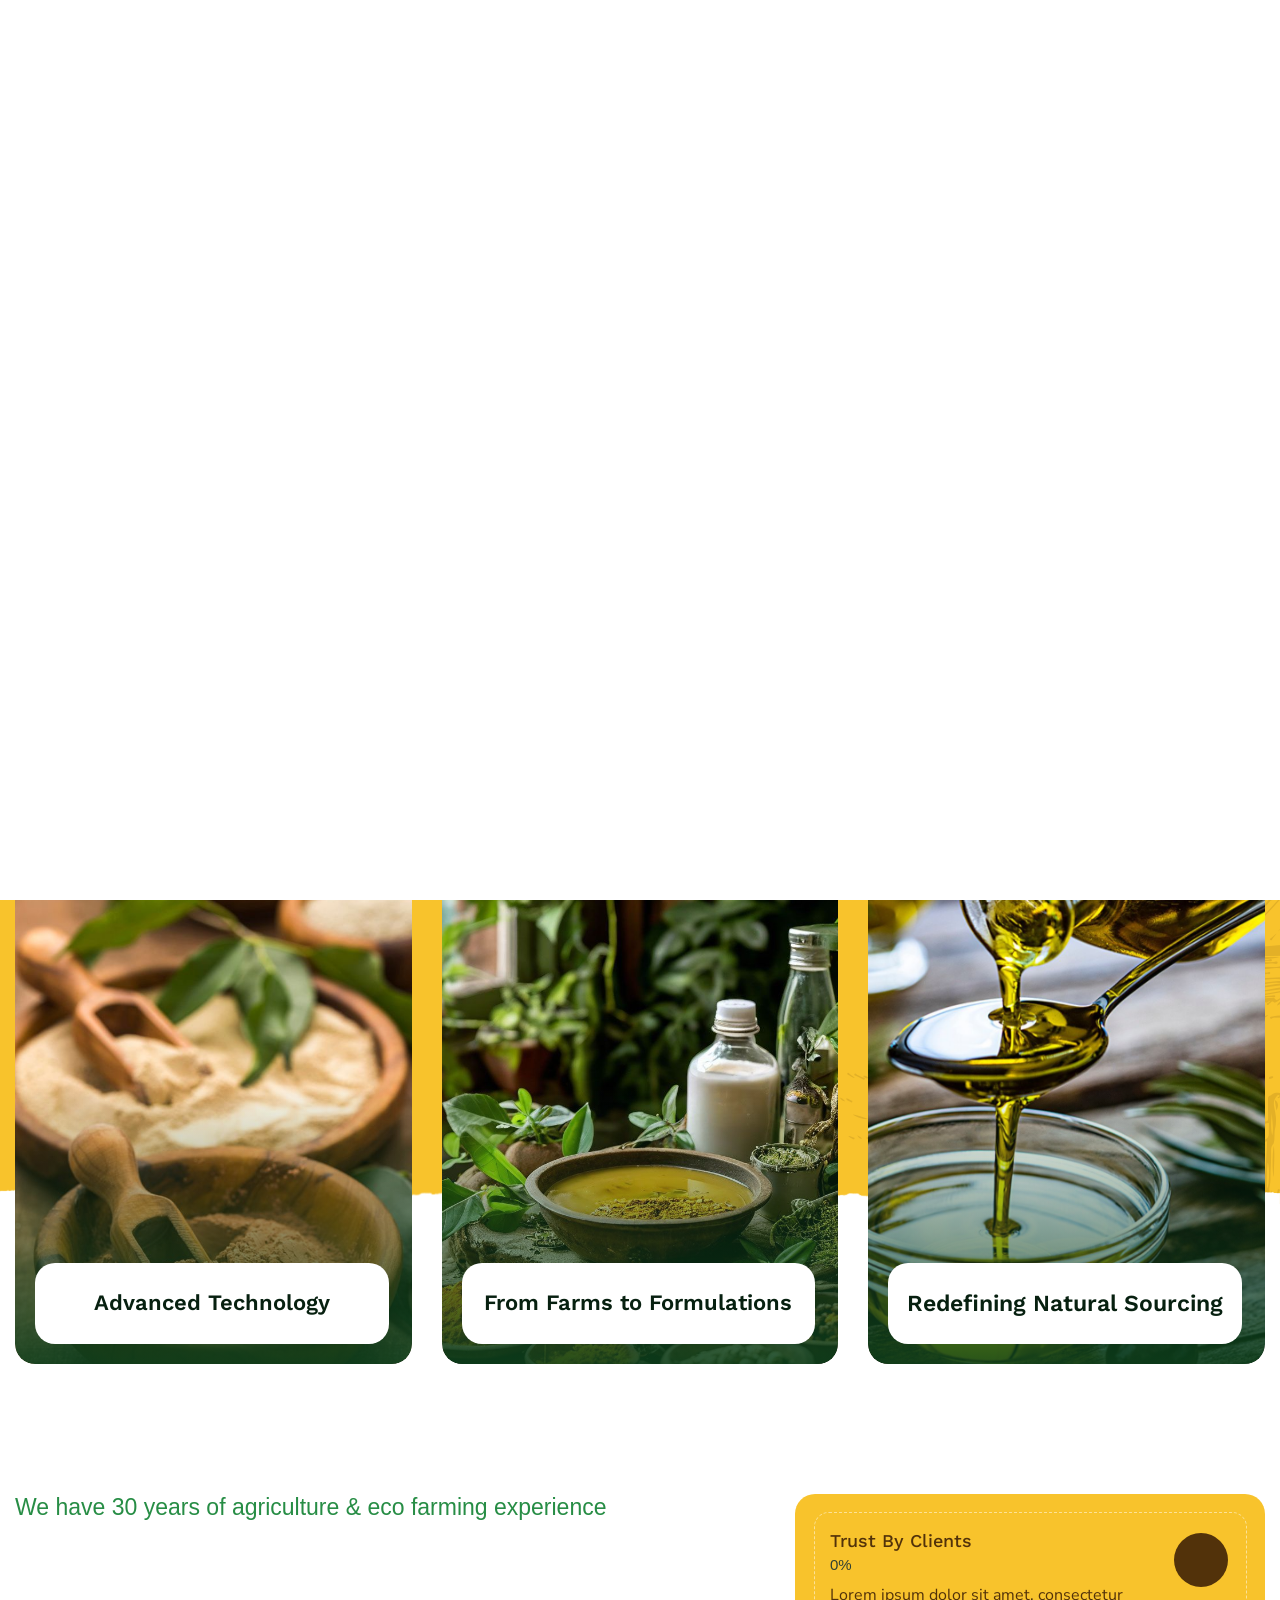
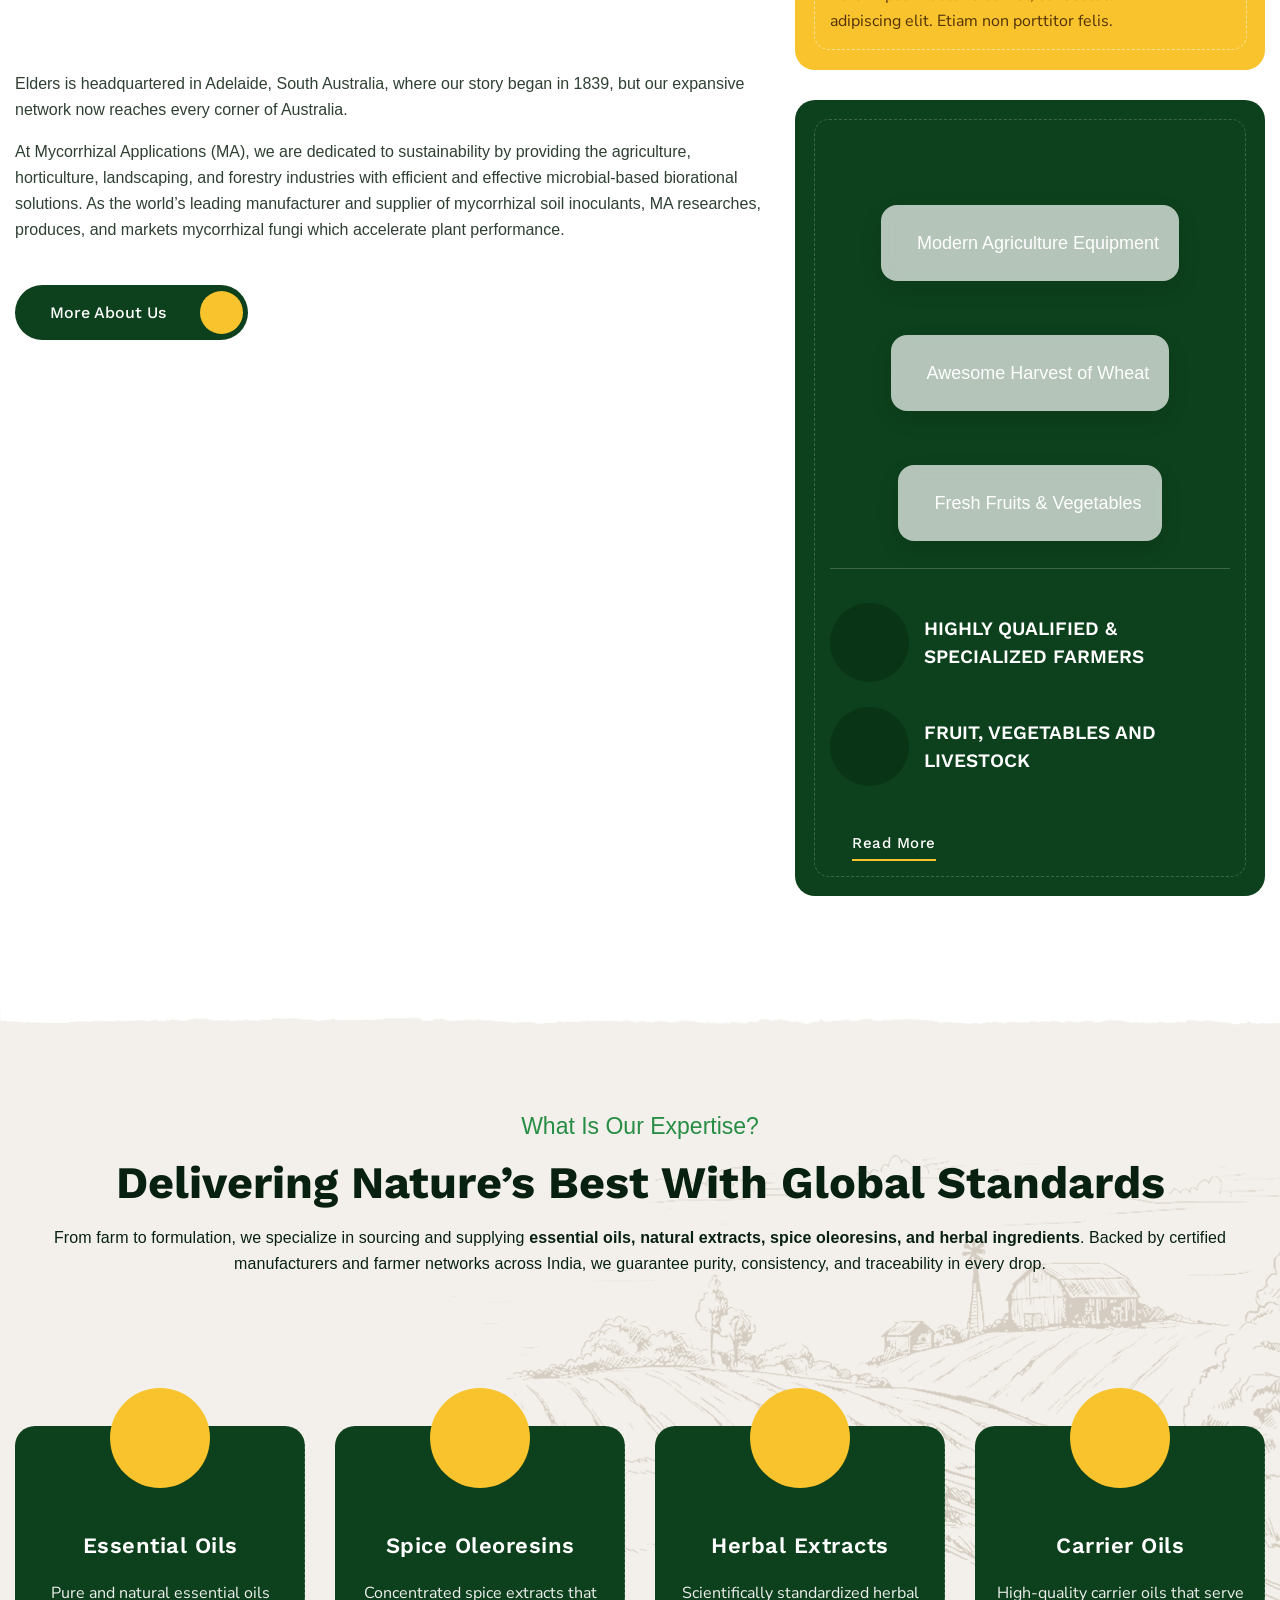
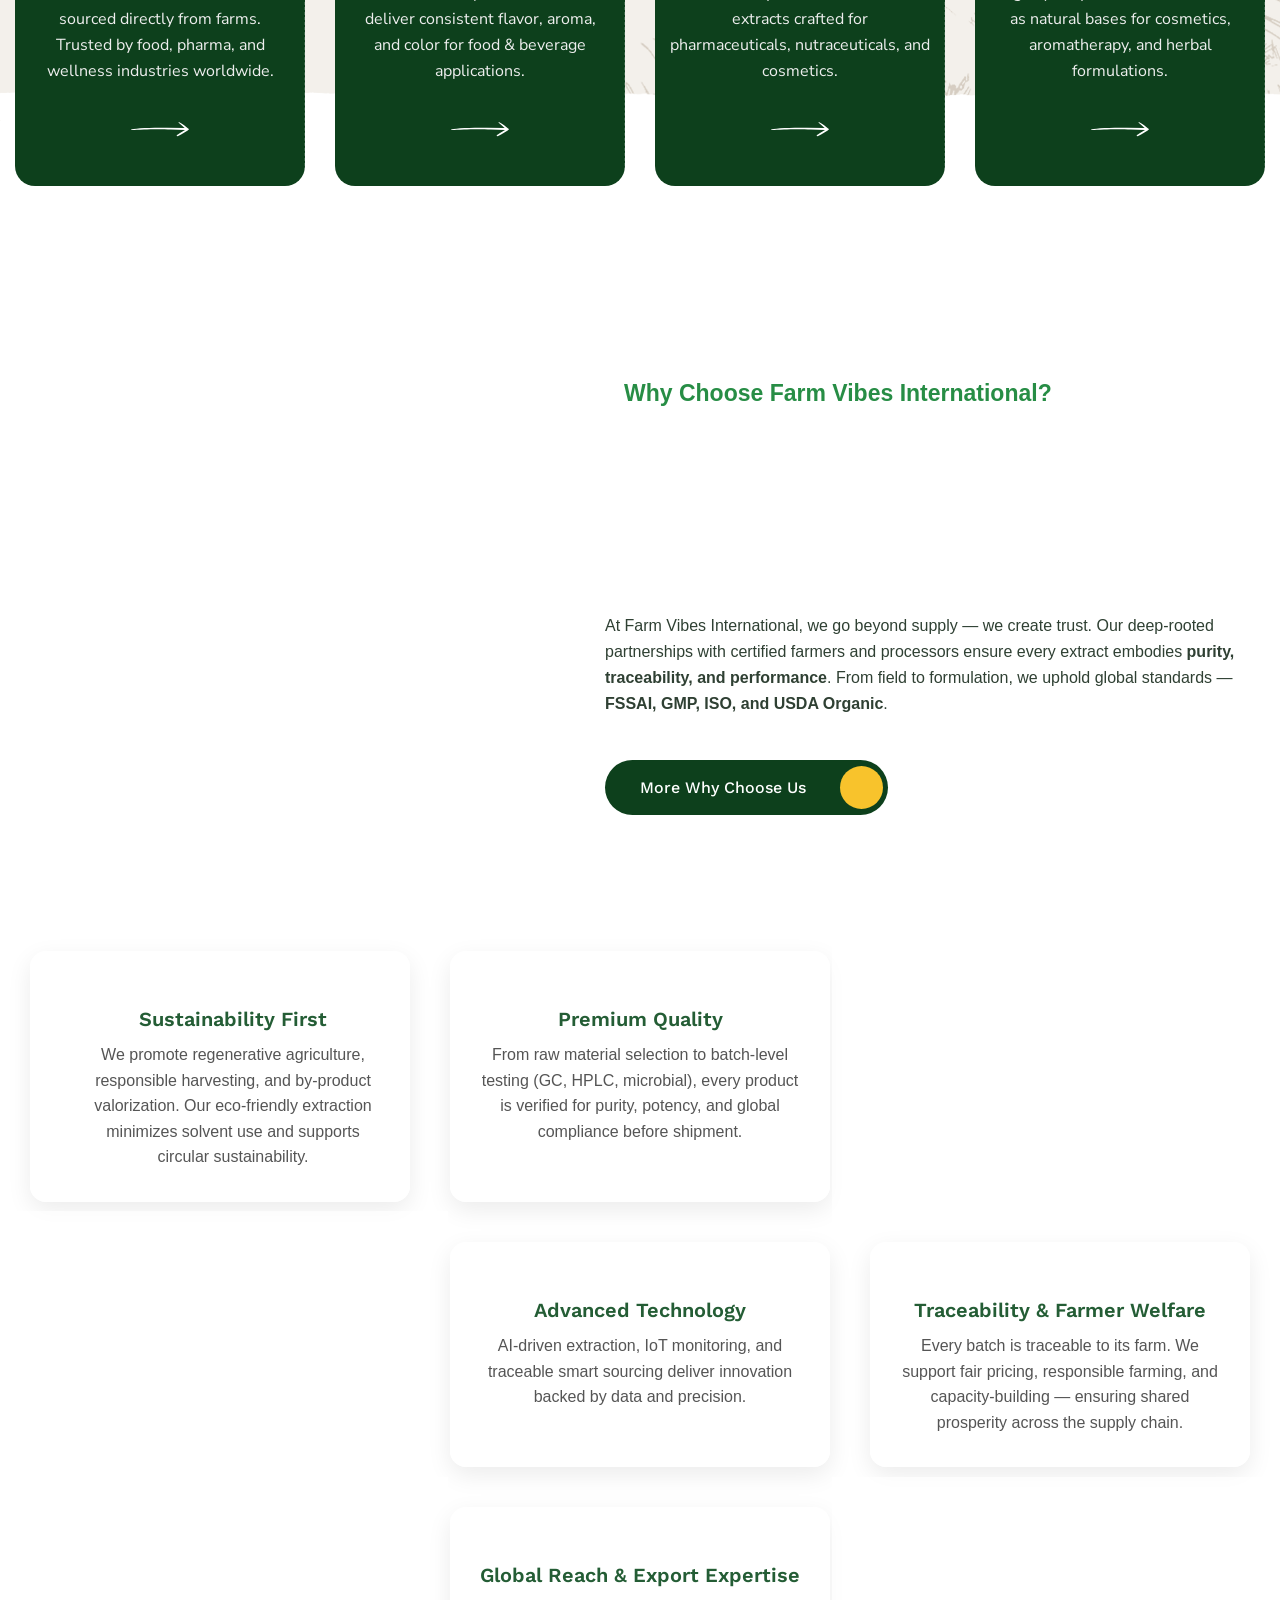
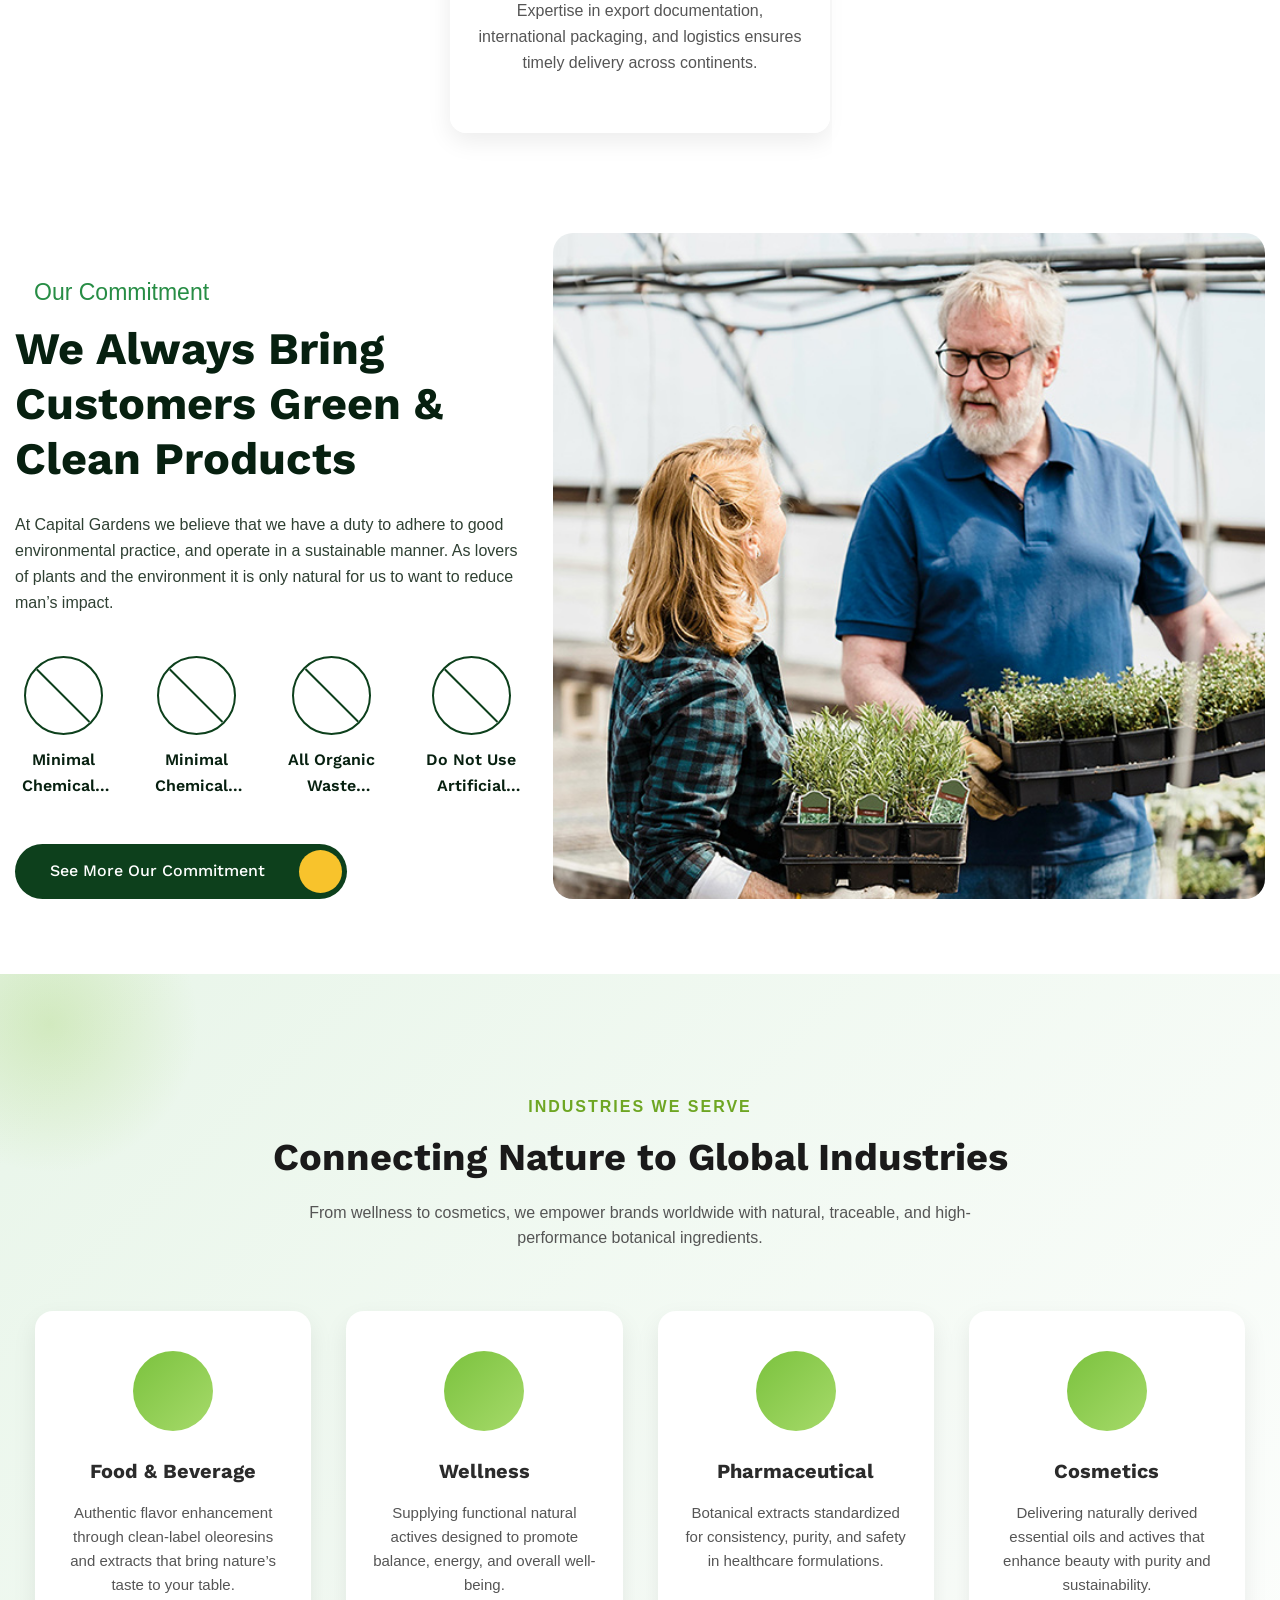
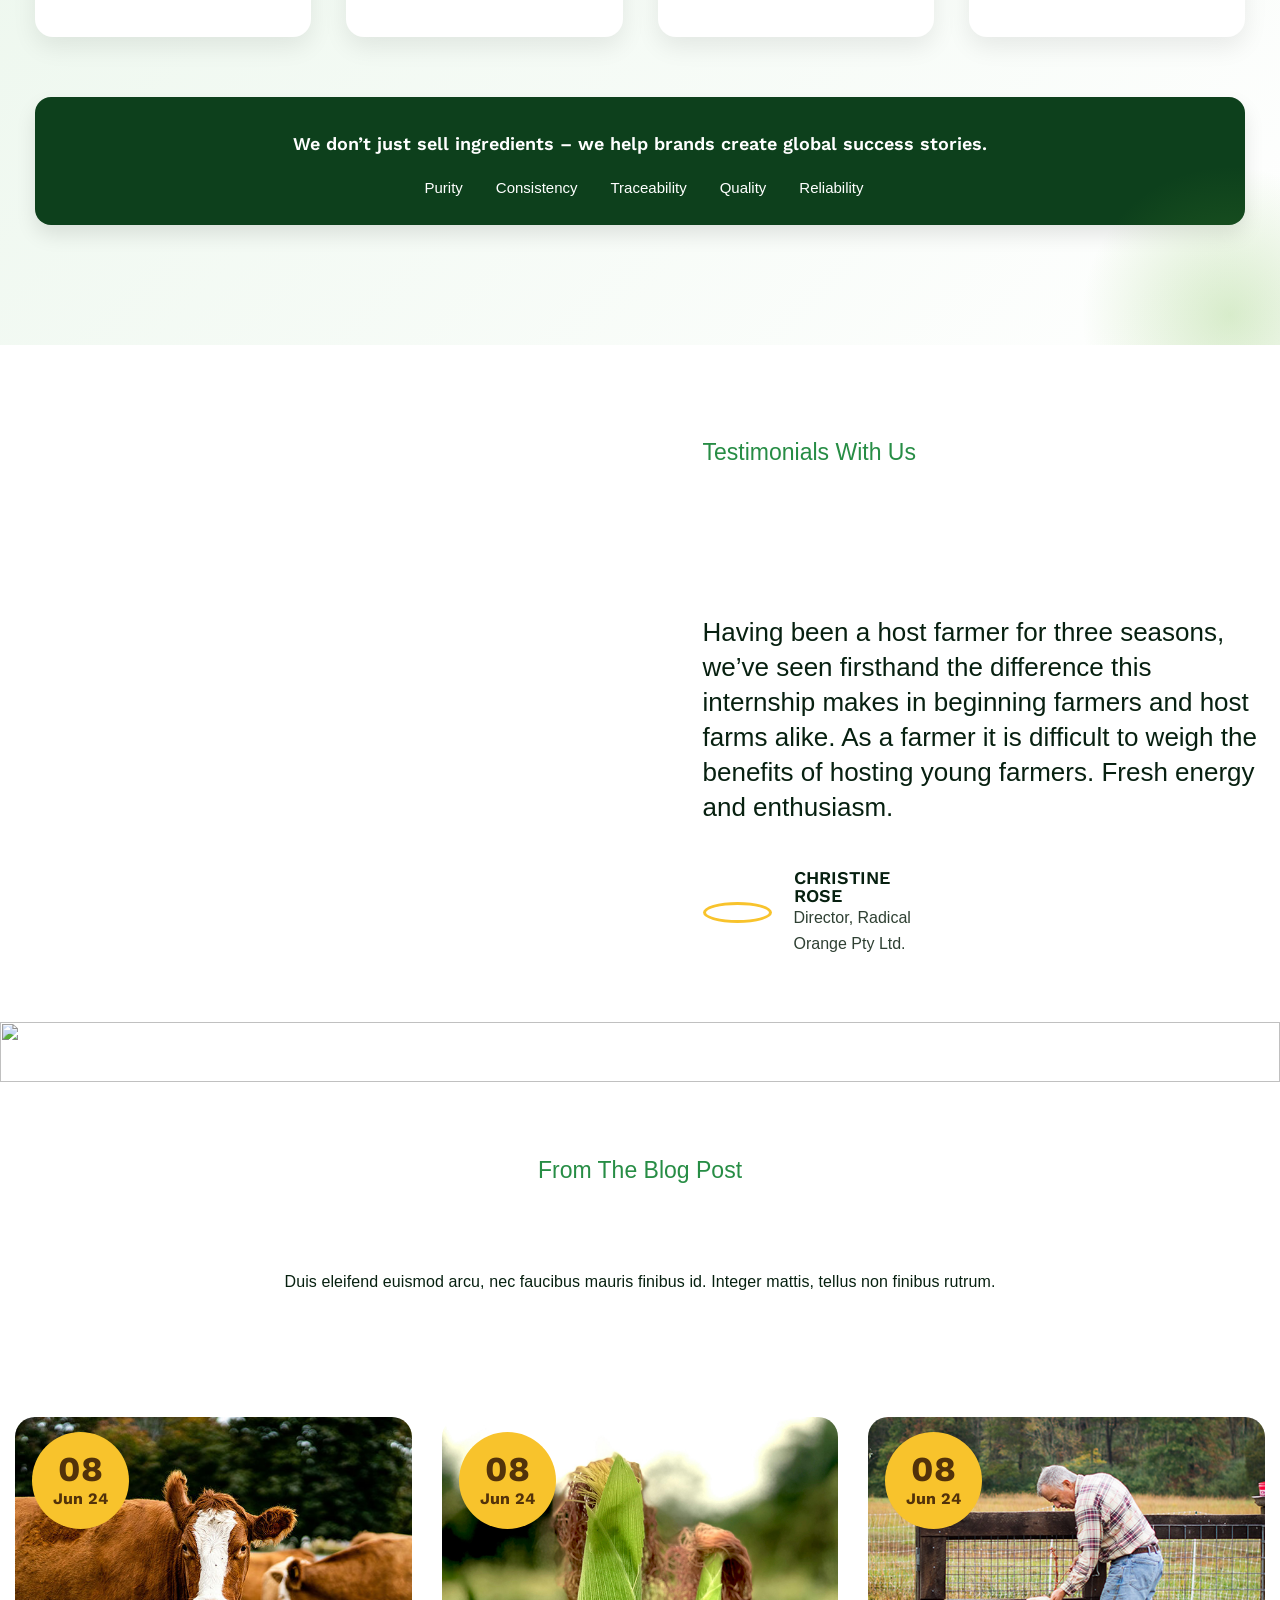
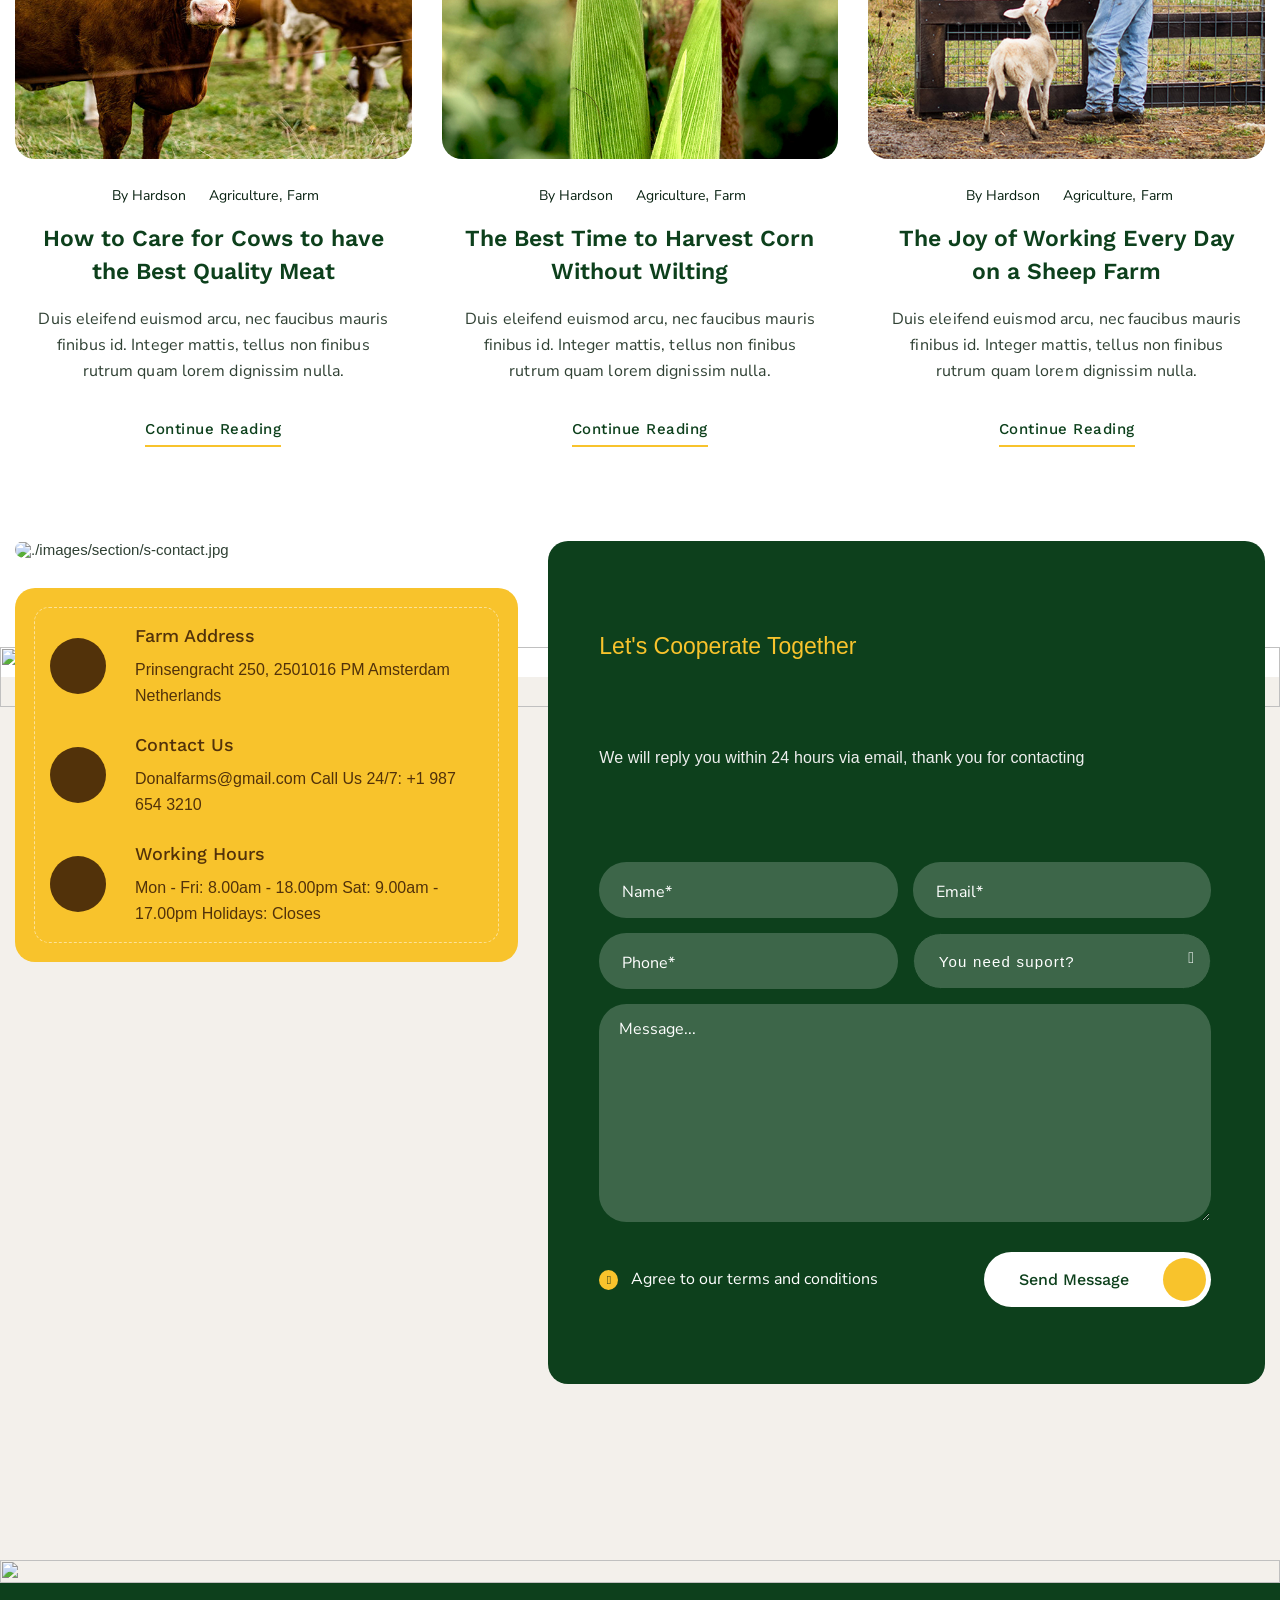
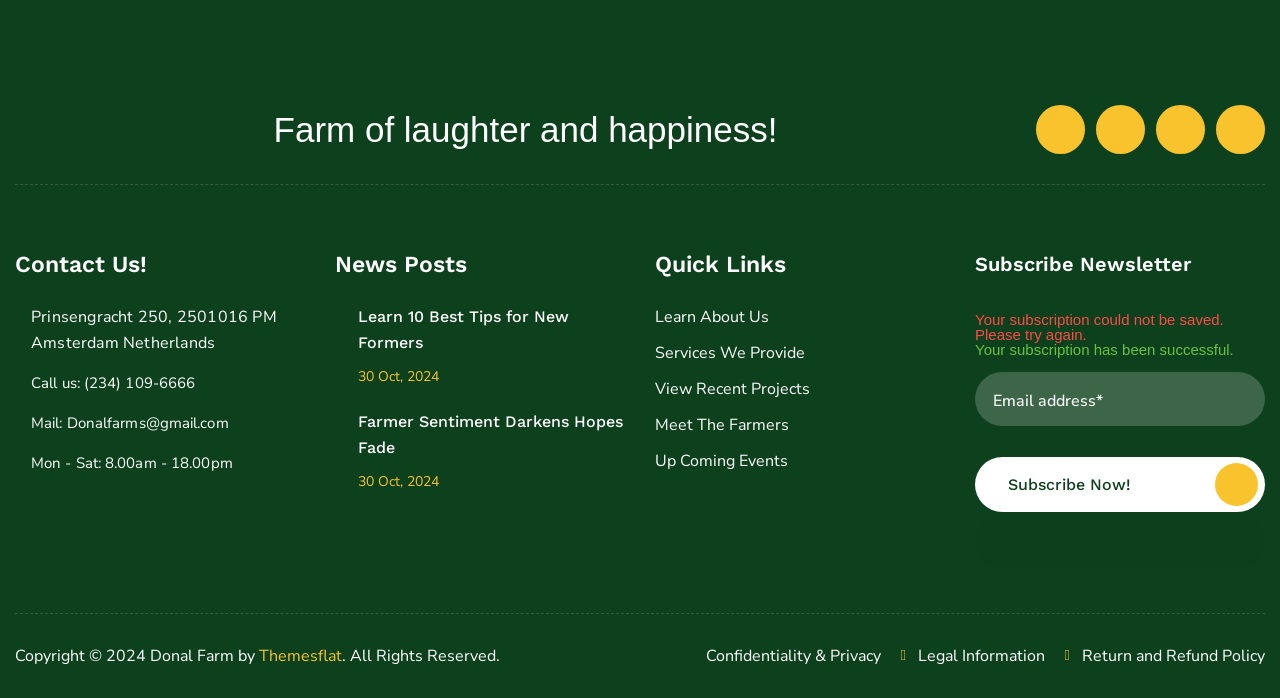
==== index.html @ 13282786 "initial commit" ====
<!DOCTYPE html>
<!--[if IE 8]><html class="ie" xmlns="http://www.w3.org/1999/xhtml" xml:lang="en-US" lang="en-US"> <![endif]-->
<!--[if (gte IE 9)|!(IE)]><!-->
<html xmlns="http://www.w3.org/1999/xhtml" xml:lang="en-US" lang="en-US">
  <!--<![endif]-->

  <head>
    <!-- Basic Page Needs -->
    <meta charset="utf-8" />
    <title>Donal Farm HTML Template</title>
    <!--[if IE
      ]><meta http-equiv="X-UA-Compatible" content="IE=edge,chrome=1"
    /><![endif]-->
    <meta
      name="description"
      content="DonalFarm is a minimal, clean, and modern One Page HTML Template designed for farms and other agriculture-related businesses, such as organic farms, agricultural research centers, or produce stores."
    />
    <meta
      name="keywords"
      content=" dairy farm, poultry farm, livestock, organic produce, fresh vegetables, fruits, grains, sustainable agriculture, eco-friendly farming, farm machinery, irrigation, tractor"
    />
    <meta name="author" content="themesflat.com" />

    <!-- Mobile Specific Metas -->
    <meta
      name="viewport"
      content="width=device-width, initial-scale=1, maximum-scale=1"
    />

    <!-- Bootstrap  -->
    <link rel="stylesheet" type="text/css" href="css/bootstrap.css" />

    <!-- Theme Style -->
    <link
      rel="stylesheet"
      href="https://sibforms.com/forms/end-form/build/sib-styles.css"
    />
    <link
      rel="stylesheet"
      href="https://cdnjs.cloudflare.com/ajax/libs/magnific-popup.js/1.1.0/magnific-popup.min.css"
    />
    <link
      rel="stylesheet"
      href="https://cdnjs.cloudflare.com/ajax/libs/odometer.js/0.4.8/themes/odometer-theme-default.min.css"
    />
    <link
      rel="stylesheet"
      href="https://cdn.jsdelivr.net/npm/swiper@11/swiper-bundle.min.css"
    />
    <link rel="stylesheet" type="text/css" href="css/styles.css" />

    <!-- Animation Style -->
    <link
      rel="stylesheet"
      href="https://cdnjs.cloudflare.com/ajax/libs/animate.css/4.1.1/animate.min.css"
    />

    <!-- <link rel="stylesheet" type="text/css" href="css/animate.min.css" /> -->
    <link rel="stylesheet" type="text/css" href="css/animate2.min.css" />
    <link rel="stylesheet" type="text/css" href="css/textanimation.css" />

    <!-- Font -->
    <!-- <link rel="stylesheet" href="font/fonts.css" /> -->
    <link
      href="https://fonts.googleapis.com/css2?family=Roboto&display=swap"
      rel="stylesheet"
    />

    <!-- Icon -->
    <!-- <link rel="stylesheet" type="text/css" href="icons/icomoon/style.css" /> -->
    <!-- <link rel="stylesheet" type="text/css" href="icons/fontawesome/css/all.min.css" /> -->
    <link
      rel="stylesheet"
      href="https://cdnjs.cloudflare.com/ajax/libs/font-awesome/7.0.1/css/all.min.css"
      integrity="sha512-2SwdPD6INVrV/lHTZbO2nodKhrnDdJK9/kg2XD1r9uGqPo1cUbujc+IYdlYdEErWNu69gVcYgdxlmVmzTWnetw=="
      crossorigin="anonymous"
      referrerpolicy="no-referrer"
    />

    <!-- Favicon and Touch Icons  -->
    <link rel="shortcut icon" href="images/logo/logo3x.png" />
    <link rel="apple-touch-icon-precomposed" href="images/logo/logo3x.png" />
  </head>

  <body class="counter-scroll">
    <!-- Wrapper -->
    <div id="wrapper">
      <!-- Preloader -->
      <div id="loading">
        <div id="loading-center">
          <div class="loader-container">
            <div class="wrap-loader">
              <div class="loader"></div>
              <div class="icon">
                <img src="./images/logo/logo3x.png" alt="" />
              </div>
            </div>
          </div>
        </div>
      </div>
      <!-- /.Preloader -->

      <!-- Header  -->
      <header class="header has-item-bot" id="header-main">
        <div class="tf-container w-1780">
          <div class="row">
            <div class="col-lg-12">
              <div class="header-inner">
                <div class="header-left">
                  <div class="logo-site">
                    <a href="index.html">
                      <img src="./images/logo/logo.png" alt="" />
                    </a>
                  </div>
                  <div class="main-nav">
                    <ul class="nav-list">
                      <li class="item has-child current-menu">
                        <a href="index.html">
                          <span> Home </span>
                        </a>
                      </li>
                      <li class="item has-child">
                        <a href="about-us.html">
                          <span> About Us </span>
                        </a>
                      </li>

                      <li class="item has-child">
                        <a href="spices.html">
                          <span>Our Products</span>
                        </a>
                      </li>
                      <li class="item has-child">
                        <a href="contact-us.html">
                          <span>Contact</span>
                        </a>
                      </li>
                    </ul>
                  </div>
                </div>
                <div class="header-right">
                  <a href="contact-us.html" class="tf-btn gap-30">
                    <span class="text-style"> Get In Touch! </span>
                    <div class="icon">
                      <i
                        style="font-size: 18px"
                        class="fa-solid fa-angle-right"
                      ></i>
                    </div>
                  </a>

                  <div class="mobile-button">
                    <span></span>
                  </div>
                </div>
              </div>
              <div class="mobile-nav-wrap">
                <div class="overlay-mobile-nav"></div>
                <div class="inner-mobile-nav overflow-y-auto">
                  <div class="top">
                    <div class="logo">
                      <a href="index.html" rel="home" class="main-logo">
                        <img
                          id="mobile-logo_header"
                          alt=""
                          src="./images/logo/logo-2.png"
                        />
                      </a>
                      <div class="mobile-nav-close">
                        <i class="icon-close"></i>
                      </div>
                    </div>
                    <nav id="mobile-main-nav" class="mobile-main-nav">
                      <ul id="menu-mobile-menu" class="menu">
                        <li
                          class="menu-item menu-item-has-children-mobile current-nav"
                        >
                          <a href="index.html">
                            <span> Home </span>
                          </a>
                        </li>

                        <li class="menu-item menu-item-has-children-mobile">
                          <a href="about-us.html">
                            <span> About Us </span>
                          </a>
                        </li>
                        <li class="menu-item menu-item-has-children-mobile">
                          <a href="spices.html">
                            <span>Our Products</span>
                          </a>
                        </li>
                        <li class="menu-item menu-item-has-children-mobile">
                          <a href="contact-us.html">
                            <span>Contact</span>
                          </a>
                        </li>
                      </ul>
                    </nav>
                  </div>
                  <div class="bottom">
                    <div class="wg-social">
                      <ul class="list">
                        <li class="item">
                          <a href="#"
                            ><i
                              style="font-size: 22px"
                              class="fa-brands fa-facebook-f"
                            ></i
                          ></a>
                        </li>
                        <li class="item">
                          <a href="#"><i class="icon-twitter"></i></a>
                        </li>
                        <li class="item">
                          <a href="#">
                            <i
                              style="font-size: 22px"
                              class="fa-brands fa-instagram"
                            ></i>
                          </a>
                        </li>
                      </ul>
                    </div>
                  </div>
                </div>
              </div>
            </div>
          </div>
        </div>
        <div class="fixed-header style-absolute">
          <div class="tf-container w-1780">
            <div class="row">
              <div class="col-lg-12">
                <div class="header-inner">
                  <div class="header-left">
                    <div class="logo-site">
                      <a href="index.html">
                        <img src="./images/logo/logo.png" alt="" />
                      </a>
                    </div>
                    <div class="main-nav">
                      <ul class="nav-list">
                        <li class="item has-child current-menu">
                          <a href="index.html">
                            <span> Home </span>
                          </a>
                        </li>
                        <li class="item has-child">
                          <a href="about-us.html">
                            <span> About Us </span>
                          </a>
                        </li>

                        <li class="item has-child">
                          <a href="spices.html">
                            <span>Our Products</span>
                          </a>
                        </li>

                        <li class="item has-child">
                          <a href="contact-us.html">Contact</a>
                        </li>
                      </ul>
                    </div>
                  </div>
                  <div class="header-right">
                    <a href="contact-us.html" class="tf-btn gap-30">
                      <span class="text-style"> Get In Touch! </span>
                      <div class="icon">
                        <i
                          style="font-size: 18px"
                          class="fa-solid fa-angle-right"
                        ></i>
                      </div>
                    </a>

                    <div class="mobile-button">
                      <span></span>
                    </div>
                  </div>
                </div>
              </div>
            </div>
          </div>
          <div class="header-item children">
            <img src="./images/page-title-top.png" alt="" />
          </div>
        </div>

        <div class="header-item">
          <img src="./images/page-title-top.png" alt="" />
        </div>
      </header>
      <!-- /.Header -->

      <div class="page-title-home-1">
        <div class="swiper-container slider-home-1">
          <div class="swiper-wrapper">
            <div class="swiper-slide">
              <div class="slide-home-1">
                <div class="image overflow-hidden">
                  <img
                    src="./images/index-1.jpg"
                    data-src="./images/index-1.jpg"
                    alt=""
                    class="lazyload tf-animate-zoom-in-out"
                  />
                </div>
                <div class="content-wrap">
                  <div class="content">
                    <p class="sub-title font-snowfall tf-fade-top fade-item-1">
                      Pure. Potent. Therapeutic.
                    </p>
                    <h1 class="title font-farmhouse tf-fade-right fade-item-2">
                      Essential Oils. <br />
                      The Soul of Nature.
                    </h1>
                    <div class="img-item">
                      <img
                        src="images/line-throw-title.png"
                        class="tf-trainsition-draw-left access-trainsition"
                        alt=""
                      />
                    </div>
                    <p class="text font-nunito tf-fade-left fade-item-4">
                      Each drop carries nature’s essence — <br />
                      extracted through steam distillation and cold-press
                      methods to preserve purity, potency, and aroma. Perfect
                      for aromatherapy, cosmetics, and wellness formulations.
                    </p>
                    <a
                      href="our-services.html"
                      class="tf-btn btn-view bg-white tf-fade-bottom fade-item-5"
                    >
                      <span class="text-style cl-primary">
                        See Our Services
                      </span>

                      <div class="icon">
                        <i
                          style="font-size: 18px"
                          class="fa-solid fa-angle-right"
                        ></i>
                      </div>
                    </a>
                  </div>
                </div>
              </div>
            </div>
            <div class="swiper-slide">
              <div class="slide-home-1">
                <div class="image overflow-hidden">
                  <img
                    src="images/index-2.jpg"
                    data-src="images/index-2.jpg"
                    alt=""
                    class="tf-animate-zoom-in-out"
                  />
                </div>
                <div class="content-wrap">
                  <div class="content">
                    <p class="sub-title font-snowfall tf-fade-top fade-item-1">
                      Authentic Flavors. Modern Extraction.
                    </p>
                    <h1 class="title font-farmhouse tf-fade-right fade-item-2">
                      Spice Oleoresins — <br />
                      Flavor, Reimagined.
                    </h1>
                    <div class="img-item">
                      <img
                        class="tf-trainsition-draw-left access-trainsition"
                        src="images/line-throw-title.png"
                        alt=""
                      />
                    </div>
                    <p class="text font-nunito tf-fade-left fade-item-4">
                      From black pepper to turmeric, our oleoresins capture the
                      full aroma, color, and taste of spices — <br />
                      concentrated for consistent, natural flavor in food,
                      snacks, and sauces across the world.
                    </p>
                    <a
                      href="our-services.html"
                      class="tf-btn btn-view bg-white tf-fade-bottom fade-item-5"
                    >
                      <span class="text-style cl-primary">
                        See Our Services
                      </span>

                      <div class="icon">
                        <i
                          style="font-size: 18px"
                          class="fa-solid fa-angle-right"
                        ></i>
                      </div>
                    </a>
                  </div>
                </div>
              </div>
            </div>
            <div class="swiper-slide">
              <div class="slide-home-1">
                <div class="image overflow-hidden">
                  <img
                    src="images/index-3.jpg"
                    data-src="images/index-3.jpg"
                    alt=""
                    class="tf-animate-zoom-in-out"
                  />
                </div>
                <div class="content-wrap">
                  <div class="content">
                    <p class="sub-title font-snowfall tf-fade-top fade-item-1">
                      From Nature’s Palette to Your Creations.
                    </p>
                    <h1 class="title font-farmhouse tf-fade-right fade-item-2">
                      Natural Colors <br />
                      The Palette of Nature.
                    </h1>
                    <div class="img-item">
                      <img
                        class="tf-trainsition-draw-left access-trainsition"
                        src="images/line-throw-title.png"
                        alt=""
                      />
                    </div>
                    <p class="text font-nunito tf-fade-left fade-item-4">
                      Vibrant, food-safe pigments from turmeric, beetroot, and
                      spirulina — <br />
                      crafted for clean-label formulations that add brilliance
                      and purity to food, cosmetics, and nutraceuticals.
                    </p>
                    <a
                      href="our-services.html"
                      class="tf-btn btn-view bg-white tf-fade-bottom fade-item-5"
                    >
                      <span class="text-style cl-primary">
                        See Our Services
                      </span>

                      <div class="icon">
                        <i
                          style="font-size: 18px"
                          class="fa-solid fa-angle-right"
                        ></i>
                      </div>
                    </a>
                  </div>
                </div>
              </div>
            </div>
          </div>
          <div class="btn-slide-home-1 btn-next">
            <svg
              version="1.0"
              xmlns="http://www.w3.org/2000/svg"
              width="80px"
              height="20px"
              viewBox="0 0 80 20"
              preserveAspectRatio="xMidYMid meet"
            >
              <g fill="#ffffff">
                <path
                  d="M63 19 c0 -0.5 2.6 -2.4 5.8 -4.2 l5.7 -3.3 -19.5 -0.8 c-11 -0.5 -27.1 -0.5 -37 0.1 -9.6 0.5 -17.7 0.7 -17.9 0.5 -2.4 -1.9 22 -3.5 48.7 -3.1 l25.2 0.3 -4.6 -3.9 c-2.5 -2.1 -4.3 -4 -4 -4.3 0.7 -0.7 14.6 8.9 14.6 10.2 0 1.1 -14.3 9.5 -16.2 9.5 -0.4 0 -0.8 -0.4 -0.8 -1z"
                />
              </g>
            </svg>
          </div>
          <div class="btn-slide-home-1 btn-prev">
            <svg
              version="1.0"
              xmlns="http://www.w3.org/2000/svg"
              width="80px"
              height="20px"
              viewBox="0 0 80 20"
              preserveAspectRatio="xMidYMid meet"
            >
              <g fill="#ffffff">
                <path
                  d="M7 15.4 c-3.6 -2.4 -6.6 -5 -6.8 -5.7 -0.2 -1.2 13.8 -9.7 16 -9.7 2.4 0 0.2 2.4 -4.9 5.2 l-5.8 3.3 19.5 0.8 c11 0.5 27.1 0.5 37 -0.1 9.6 -0.5 17.7 -0.7 17.9 -0.5 2.4 1.9 -22 3.5 -48.6 3.1 l-25.2 -0.3 4.7 4.2 c6.1 5.5 4.4 5.3 -3.8 -0.3z"
                />
              </g>
            </svg>
          </div>
        </div>
      </div>
      <!-- /.Page-title-home-1 -->

      <!-- Main-content -->
      <div class="main-content pt-0 page-index">
        <!-- Section-break-page -->
        <section class="s-break-page">
          <div class="img-item item-1">
            <img src="./images/grass-4.png" alt="" class="" />
          </div>
          <div class="img-item item-2 wow zoomIn">
            <div class="scroll-element-3">
              <img src="./images/barn.png" alt="" class="" />
            </div>
          </div>
          <div class="img-item item-3">
            <img src="./images/page-title-top.png" alt="" class="" />
          </div>
        </section>
        <!-- /.Section-break-page -->

        <!-- Section box portfolio -->
        <section class="s-box-portfolio">
          <div class="tf-container w-1290">
            <div class="row">
              <div class="col-lg-4">
                <div class="box-portfolio style-4 tf-img-hover mb-s-991">
                  <div class="image hover01">
                    <img
                      src="./images/box-portfolio-1.jpg"
                      data-src="./images/box-portfolio-1.jpg"
                      alt=""
                      class="lazyload"
                    />
                  </div>
                  <div class="content">
                    <div class="icon hover02">
                      <img
                        src="./images/bottle.png"
                        style="height: 62px"
                        data-src="./images/bottle.png"
                        alt=""
                        class="lazyload"
                      />
                      <!-- <i class="icon-healthy-food-1"></i> -->
                    </div>
                    <a
                      href="our-services.html"
                      class="title fs-22 font-worksans fw-6 hover-text-4"
                    >
                      Advanced Technology</a
                    >
                    <p class="text font-nunito">
                      From AI-driven extraction to IoT-based monitoring, we
                      combine nature’s purity with smart processing and full
                      traceability — ensuring every drop meets the highest
                      global standards.
                    </p>
                    <div class="bot">
                      <a
                        href="our-services.html"
                        class="btn-read font-worksans fw-5"
                      >
                        Read More
                      </a>
                    </div>
                  </div>
                </div>
              </div>
              <div class="col-lg-4 col-md-6">
                <div class="box-portfolio style-4 tf-img-hover mb-s-991">
                  <div class="image hover01">
                    <img
                      src="./images/box-portfolio-2.jpg"
                      data-src="./images/box-portfolio-2.jpg"
                      alt=""
                      class="lazyload"
                    />
                  </div>
                  <div class="content">
                    <div class="icon">
                      <img
                        src="./images/bottle.png"
                        style="height: 62px"
                        data-src="./images/bottle.png"
                        alt=""
                        class="lazyload"
                      />
                    </div>
                    <a
                      href="our-services.html"
                      class="title fs-22 font-worksans fw-6 hover-text-4"
                    >
                      From Farms to Formulations</a
                    >
                    <p class="text font-nunito">
                      From farm-fresh ingredients to finished formulations, our
                      natural extracts enrich every product with authentic
                      flavor and wellness — crafted responsibly, delivered
                      globally.
                    </p>
                    <div class="bot">
                      <a
                        href="our-services.html"
                        class="btn-read font-worksans fw-5"
                      >
                        Read More
                      </a>
                    </div>
                  </div>
                </div>
              </div>
              <div class="col-lg-4 col-md-6">
                <div class="box-portfolio style-4 tf-img-hover">
                  <div class="image hover01">
                    <img
                      src="./images/box-portfolio-3.jpg"
                      data-src="./images/box-portfolio-3.jpg"
                      alt=""
                      class="lazyload"
                    />
                  </div>
                  <div class="content">
                    <div class="icon">
                      <img
                        src="./images/bottle.png"
                        style="height: 62px"
                        data-src="./images/bottle.png"
                        alt=""
                        class="lazyload"
                      />
                    </div>
                    <a
                      href="our-services.html"
                      class="title fs-23 font-worksans fw-6 hover-text-4"
                    >
                      Redefining Natural Sourcing</a
                    >
                    <p class="text font-nunito">
                      We’re not just suppliers — we’re partners in growth.
                      Building a transparent, sustainable, and reliable sourcing
                      ecosystem that connects farmers to the world.
                    </p>
                    <div class="bot">
                      <a
                        href="our-services.html"
                        class="btn-read font-worksans fw-5"
                      >
                        Read More
                      </a>
                    </div>
                  </div>
                </div>
              </div>
            </div>
          </div>
        </section>
        <!-- /.Section box portfolio -->

        <!-- Section about -->
        <section class="s-about-us">
          <div class="tf-container w-1290">
            <div class="row">
              <div class="col-lg-12">
                <div class="main-section">
                  <div class="content-left img-hover">
                    <div class="heading-section">
                      <p class="sub-title wow fadeInUp" data-wow-delay="0s">
                        We have 30 years of agriculture & eco farming experience
                      </p>
                      <p class="title text-container tf-animate-2">
                        Providing The Finest Products To The Best Feed
                        Suppliers.
                      </p>
                    </div>
                    <p class="text-1">
                      Elders is headquartered in Adelaide, South Australia,
                      where our story began in 1839, but our expansive network
                      now reaches every corner of Australia.
                    </p>
                    <p class="text-2">
                      At Mycorrhizal Applications (MA), we are dedicated to
                      sustainability by providing the agriculture, horticulture,
                      landscaping, and forestry industries with efficient and
                      effective microbial-based biorational solutions. As the
                      world’s leading manufacturer and supplier of mycorrhizal
                      soil inoculants, MA researches, produces, and markets
                      mycorrhizal fungi which accelerate plant performance.
                    </p>
                    <a href="about-us.html" class="tf-btn btn-read-more gap-34">
                      <span class="text-style"> More About Us </span>
                      <div class="icon">
                        <i
                          style="font-size: 18px"
                          class="fa-solid fa-angle-right"
                        ></i>
                      </div>
                    </a>
                    <div class="image hover-item">
                      <img
                        src="./images/s-about.jpg"
                        data-src="./images/s-about.jpg"
                        alt=""
                        class="lazyload tf-animate-2"
                      />
                    </div>
                  </div>
                  <div class="content-right">
                    <div class="wg-counter style-2">
                      <div class="has-border">
                        <div class="counter-item">
                          <div class="icon style-circle">
                            <i class="icon-wheat-grains"></i>
                          </div>
                          <p class="title font-worksans">Trust By Clients</p>
                          <div class="counter">
                            <div id="odometer" class="odometer style-2">
                              10000
                            </div>
                            <span class="sub-odo">+</span>
                          </div>
                          <p class="text font-nunito">
                            Lorem ipsum dolor sit amet, consectetur adipiscing
                            elit. Etiam non porttitor felis.
                          </p>
                        </div>
                      </div>
                    </div>
                    <div class="box-trust">
                      <div class="has-border">
                        <ul class="benefit-list">
                          <li>
                            <i class="fa-solid fa-circle-check"></i>
                            <p>Modern Agriculture Equipment</p>
                          </li>
                          <li>
                            <i class="fa-solid fa-circle-check"></i>
                            <p>Awesome Harvest of Wheat</p>
                          </li>
                          <li>
                            <i class="fa-solid fa-circle-check"></i>
                            <p>Fresh Fruits & Vegetables</p>
                          </li>
                        </ul>
                        <ul class="box-icon-list">
                          <li>
                            <div
                              class="box-icon style-3 ic-hover wow fadeInUp"
                              data-wow-delay="0s"
                            >
                              <div class="icon style-circle hover-icon">
                                <i class="icon-farmer"></i>
                              </div>
                              <a
                                href="about-us.html"
                                class="caption fw-6 font-worksans text-upper hover-text-secondary"
                              >
                                Highly Qualified & <br />
                                Specialized Farmers
                              </a>
                            </div>
                          </li>
                          <li>
                            <div
                              class="box-icon style-3 ic-hover wow fadeInUp"
                              data-wow-delay="0s"
                            >
                              <div class="icon style-circle hover-icon">
                                <i class="icon-chicken"></i>
                              </div>
                              <a
                                href="about-us.html"
                                class="caption fw-6 font-worksans text-upper hover-text-secondary"
                              >
                                Fruit, Vegetables <br />
                                And Livestock
                              </a>
                            </div>
                          </li>
                        </ul>
                        <a
                          href="about-us.html"
                          class="tf-btn-read text-white hover-text-secondary"
                        >
                          Read More
                        </a>
                      </div>
                    </div>
                  </div>
                </div>
              </div>
            </div>
          </div>
        </section>
        <!-- /.Section about -->

        <!-- Section service -->
        <section class="s-service has-img-item">
          <div class="tf-container w-1620">
            <div class="row">
              <div class="col-lg-12">
                <div class="heading-section has-text text-center">
                  <p class="sub-title">What Is Our Expertise?</p>
                  <p class="title wow fadeInUp" data-wow-delay="0s">
                    Delivering Nature’s Best <br />
                    With Global Standards
                  </p>
                  <p class="text wow fadeInUp" data-wow-delay="0s">
                    From farm to formulation, we specialize in sourcing and
                    supplying
                    <strong
                      >essential oils, natural extracts, spice oleoresins, and
                      herbal ingredients</strong
                    >.
                    <br />
                    Backed by certified manufacturers and farmer networks across
                    India, we guarantee purity, consistency, and traceability in
                    every drop.
                  </p>
                  <div class="img-item">
                    <img
                      class="tf-animate-1"
                      src="./images/rice-plant-2.png"
                      alt=""
                    />
                  </div>
                </div>
              </div>
              <div class="col-lg-3 col-md-6">
                <div
                  class="box-icon style-6 ic-hover wow fadeInUp"
                  data-wow-delay="0s"
                >
                  <div class="icon hover-icon style-circle">
                    <i class="fa-solid fa-bottle-droplet"></i>
                  </div>
                  <a
                    href="#"
                    class="caption fw-6 font-worksans hover-text-secondary"
                  >
                    Essential Oils
                  </a>
                  <p class="text font-nunito">
                    Pure and natural essential oils sourced directly from farms.
                    Trusted by food, pharma, and wellness industries worldwide.
                  </p>
                  <a href="#" class="btn-read">
                    <svg
                      version="1.0"
                      xmlns="http://www.w3.org/2000/svg"
                      width="80px"
                      height="20px"
                      viewBox="0 0 80 20"
                      preserveAspectRatio="xMidYMid meet"
                    >
                      <g fill="#ffffff">
                        <path
                          d="M63 19 c0 -0.5 2.6 -2.4 5.8 -4.2 l5.7 -3.3 -19.5 -0.8 c-11 -0.5 -27.1 -0.5 -37 0.1 -9.6 0.5 -17.7 0.7 -17.9 0.5 -2.4 -1.9 22 -3.5 48.7 -3.1 l25.2 0.3 -4.6 -3.9 c-2.5 -2.1 -4.3 -4 -4 -4.3 0.7 -0.7 14.6 8.9 14.6 10.2 0 1.1 -14.3 9.5 -16.2 9.5 -0.4 0 -0.8 -0.4 -0.8 -1z"
                        />
                      </g>
                    </svg>
                  </a>
                </div>
              </div>
              <div class="col-lg-3 col-md-6">
                <div
                  class="box-icon style-6 ic-hover wow fadeInUp"
                  data-wow-delay="0.1s"
                >
                  <div class="icon hover-icon style-circle">
                    <i class="fa-solid fa-mortar-pestle"></i>
                  </div>
                  <a
                    href="service-detail.html"
                    class="caption fw-6 font-worksans hover-text-secondary"
                  >
                    Spice Oleoresins
                  </a>
                  <p class="text font-nunito">
                    Concentrated spice extracts that deliver consistent flavor,
                    aroma, and color for food & beverage applications.
                  </p>
                  <a href="service-detail.html" class="btn-read">
                    <svg
                      version="1.0"
                      xmlns="http://www.w3.org/2000/svg"
                      width="80px"
                      height="20px"
                      viewBox="0 0 80 20"
                      preserveAspectRatio="xMidYMid meet"
                    >
                      <g fill="#ffffff">
                        <path
                          d="M63 19 c0 -0.5 2.6 -2.4 5.8 -4.2 l5.7 -3.3 -19.5 -0.8 c-11 -0.5 -27.1 -0.5 -37 0.1 -9.6 0.5 -17.7 0.7 -17.9 0.5 -2.4 -1.9 22 -3.5 48.7 -3.1 l25.2 0.3 -4.6 -3.9 c-2.5 -2.1 -4.3 -4 -4 -4.3 0.7 -0.7 14.6 8.9 14.6 10.2 0 1.1 -14.3 9.5 -16.2 9.5 -0.4 0 -0.8 -0.4 -0.8 -1z"
                        />
                      </g>
                    </svg>
                  </a>
                </div>
              </div>
              <div class="col-lg-3 col-md-6">
                <div
                  class="box-icon style-6 ic-hover wow fadeInUp"
                  data-wow-delay="0.2s"
                >
                  <div class="icon hover-icon style-circle">
                    <i class="fa-brands fa-envira"></i>
                  </div>
                  <a
                    href="service-detail.html"
                    class="caption fw-6 font-worksans hover-text-secondary"
                  >
                    Herbal Extracts
                  </a>
                  <p class="text font-nunito">
                    Scientifically standardized herbal extracts crafted for
                    pharmaceuticals, nutraceuticals, and cosmetics.
                  </p>
                  <a href="service-detail.html" class="btn-read">
                    <svg
                      version="1.0"
                      xmlns="http://www.w3.org/2000/svg"
                      width="80px"
                      height="20px"
                      viewBox="0 0 80 20"
                      preserveAspectRatio="xMidYMid meet"
                    >
                      <g fill="#ffffff">
                        <path
                          d="M63 19 c0 -0.5 2.6 -2.4 5.8 -4.2 l5.7 -3.3 -19.5 -0.8 c-11 -0.5 -27.1 -0.5 -37 0.1 -9.6 0.5 -17.7 0.7 -17.9 0.5 -2.4 -1.9 22 -3.5 48.7 -3.1 l25.2 0.3 -4.6 -3.9 c-2.5 -2.1 -4.3 -4 -4 -4.3 0.7 -0.7 14.6 8.9 14.6 10.2 0 1.1 -14.3 9.5 -16.2 9.5 -0.4 0 -0.8 -0.4 -0.8 -1z"
                        />
                      </g>
                    </svg>
                  </a>
                </div>
              </div>
              <div class="col-lg-3 col-md-6">
                <div
                  class="box-icon style-6 ic-hover wow fadeInUp"
                  data-wow-delay="0.3s"
                >
                  <div class="icon hover-icon style-circle">
                    <i class="fa-solid fa-droplet"></i>
                  </div>
                  <a
                    href="service-detail.html"
                    class="caption fw-6 font-worksans hover-text-secondary"
                  >
                    Carrier Oils
                  </a>
                  <p class="text font-nunito">
                    High-quality carrier oils that serve as natural bases for
                    cosmetics, aromatherapy, and herbal formulations.
                  </p>
                  <a href="service-detail.html" class="btn-read">
                    <svg
                      version="1.0"
                      xmlns="http://www.w3.org/2000/svg"
                      width="80px"
                      height="20px"
                      viewBox="0 0 80 20"
                      preserveAspectRatio="xMidYMid meet"
                    >
                      <g fill="#ffffff">
                        <path
                          d="M63 19 c0 -0.5 2.6 -2.4 5.8 -4.2 l5.7 -3.3 -19.5 -0.8 c-11 -0.5 -27.1 -0.5 -37 0.1 -9.6 0.5 -17.7 0.7 -17.9 0.5 -2.4 -1.9 22 -3.5 48.7 -3.1 l25.2 0.3 -4.6 -3.9 c-2.5 -2.1 -4.3 -4 -4 -4.3 0.7 -0.7 14.6 8.9 14.6 10.2 0 1.1 -14.3 9.5 -16.2 9.5 -0.4 0 -0.8 -0.4 -0.8 -1z"
                        />
                      </g>
                    </svg>
                  </a>
                </div>
              </div>
            </div>
          </div>
          <div class="s-img-item item-1">
            <img src="./images/page-title-top.png" alt="" />
          </div>
          <div class="s-img-item item-2 wow zoomIn">
            <div class="scroll-element-3">
              <img src="./images/house-mountain.png" alt="" />
            </div>
          </div>
          <div class="s-img-item item-3">
            <img src="./images/page-title-top.png" alt="" />
          </div>
        </section>
        <!-- /.Section service -->

        <!-- Section why us -->


        <section class="s-why-us has-img-item">
          <div class="tf-container w-1290">
            <div class="row">
              <div class="col-lg-12">
                <div class="main-section">
                  <div class="image">
                    <div class="video-wrap style-4">
                      <img
                        class="lazyload tf-animate-2"
                        data-src="./images/s-why-us.jpg"
                        src="./images/s-why-us.jpg"
                        alt=""
                      />
                      <div class="box-video tf-animate__box animate__slow">
                        <a
                          href="#"
                          style="pointer-events: none"
                          class="style-icon-play popup-youtube"
                        >
                          <i class="icon-play3"></i>
                          <div class="wave"></div>
                          <div class="wave-1"></div>
                        </a>
                      </div>
                    </div>
                  </div>
                  <div class="content-section">
                    <div class="heading-section style-2">
                      <div class="img-item">
                        <div class="item">
                          <img
                            class="tf-animate-1"
                            src="./images/rice-plant-2.png"
                            alt=""
                          />
                        </div>
                        <p class="sub-title" style="font-weight: 600">
                          Why Choose Farm Vibes International?
                        </p>
                      </div>
                      <p class="title tf-animate-4">
                        Empowering Global Wellness Through
                        <span style="color: #3c9c5c">Integrity</span>,
                        <span style="color: #3c9c5c">Innovation</span> &
                        <span style="color: #3c9c5c">Sustainability</span>
                      </p>
                    </div>
                    <p class="text">
                      At Farm Vibes International, we go beyond supply — we
                      create trust. Our deep-rooted partnerships with certified
                      farmers and processors ensure every extract embodies
                      <strong>purity, traceability, and performance</strong>.
                      From field to formulation, we uphold global standards —
                      <strong>FSSAI, GMP, ISO, and USDA Organic</strong>.
                    </p>
                    <a
                      href="our-history.html"
                      class="tf-btn btn-read-more scale-40"
                    >
                      <span class="text-style"> More Why Choose Us </span>
                      <div class="icon">
                        <i
                          style="font-size: 18px"
                          class="fa-solid fa-angle-right"
                        ></i>
                      </div>
                    </a>
                  </div>
                </div>

                <div class="bot relative">
                  <ul class="benefit-list">
                    <li class="fade-up-delay">
                      <div class="icon gradient-icon">
                        <i class="fa-solid fa-seedling"></i>
                      </div>
                      <h5 class="title">Sustainability First</h5>
                      <p class="sub">
                        We promote regenerative agriculture, responsible
                        harvesting, and by-product valorization. Our
                        eco-friendly extraction minimizes solvent use and
                        supports circular sustainability.
                      </p>
                    </li>
                    
                    <li class="fade-up-delay">
              <div class="icon gradient-icon">
                <i class="fa-solid fa-vials"></i>
              </div>
              <h5 class="title"> Premium Quality</h5>
              <p class="sub">
                From raw material selection to batch-level testing (GC, HPLC,
                microbial), every product is verified for purity, potency, and
                global compliance before shipment.
              </p>
            </li>
                    <!-- <li class="fade-up-delay">
                      <div class="icon gradient-icon">
                        <i class="fa-solid fa-hand-holding-heart"></i>
                      </div>
                      <h5 class="title">Sustainable & Ethical Sourcing</h5>
                      <p class="sub">
                        Partnering with farmers for fair trade, eco-friendly
                        extraction, and regenerative agriculture.
                      </p>
                    </li> -->
                    <li class="fade-up-delay">
                      <div class="icon gradient-icon">
                        <i class="fa-solid fa-globe"></i>
                      </div>
                      <h5 class="title"> Global Compliance</h5>
                      <p class="sub">
                        Our supply chain meets
                        <strong
                          >FSSAI, GMP, ISO, EU, FDA, USDA Organic, Halal, and
                          Kosher</strong
                        >
                        standards — ensuring your confidence in every export.
                      </p>
                    </li>
                    <li class="fade-up-delay">
                      <div class="icon gradient-icon">
                        <i class="fa-solid fa-shield-halved"></i>
                      </div>
                      <h5 class="title"> Compliance & Safety</h5>
                      <p class="sub">
                        Operating under GMP and HACCP workflows, we provide
                        COAs, SDS, and traceable data to meet global regulatory
                        requirements.
                      </p>
                    </li>
                    <li class="fade-up-delay">
                      <div class="icon gradient-icon">
                        <i class="fa-solid fa-microchip"></i>
                      </div>
                      <h5 class="title"> Advanced Technology</h5>
                      <p class="sub">
                        AI-driven extraction, IoT monitoring, and traceable
                        smart sourcing deliver innovation backed by data and
                        precision.
                      </p>
                    </li>

                    <li class="fade-up-delay">
                      <div class="icon gradient-icon">
                        <i class="fa-solid fa-people-group"></i>
                      </div>
                      <h5 class="title"> Traceability & Farmer Welfare</h5>
                      <p class="sub">
                        Every batch is traceable to its farm. We support fair
                        pricing, responsible farming, and capacity-building —
                        ensuring shared prosperity across the supply chain.
                      </p>
                    </li>

                    <li class="fade-up-delay">
                      <div class="icon gradient-icon">
                        <i class="fa-solid fa-flask"></i>
                      </div>
                      <h5 class="title"> Innovation & R&D</h5>
                      <p class="sub">
                        Our R&D team develops customized blends, water-soluble
                        formats, and microencapsulated extracts tailored to
                        client needs.
                      </p>
                    </li>

                    <li class="fade-up-delay">
                      <div class="icon gradient-icon">
                        <i class="fa-solid fa-plane-departure"></i>
                      </div>
                      <h5 class="title"> Global Reach & Export Expertise</h5>
                      <p class="sub">
                        Expertise in export documentation, international
                        packaging, and logistics ensures timely delivery across
                        continents.
                      </p>
                    </li>

                    <li class="fade-up-delay">
                      <div class="icon gradient-icon">
                        <i class="fa-solid fa-handshake"></i>
                      </div>
                      <h5 class="title"> Trusted Partnerships</h5>
                      <p class="sub">
                        We build long-term partnerships — offering sustainable
                        pricing, ethical sourcing, and assured quality in every
                        shipment.
                      </p>
                    </li>
                  </ul>
                </div>

                <!-- <div class="bot relative">
                  <ul class="benefit-list">
                    <li>
                      <div class="icon">
                        <i class="fa-solid fa-circle-check"></i>
                      </div>
                      <a
                        href="#"
                        class="h5 hover-text-secondary title fw-6 font-worksans"
                      >
                        Pure & Traceable Ingredients
                      </a>
                      <p class="sub">
                        Every batch is sourced responsibly, ensuring full
                        traceability from farms to final products.
                      </p>
                    </li>
                    <li>
                      <div class="icon">
                        <i class="fa-solid fa-circle-check"></i>
                      </div>
                      <a
                        href="#"
                        class="h5 hover-text-secondary title fw-6 font-worksans"
                      >
                        International Quality Standards
                      </a>
                      <p class="sub">
                        Compliance with FSSAI, GMP, and ISO certifications
                        guarantees safety, purity, and consistency worldwide.
                      </p>
                    </li>
                    <li>
                      <div class="icon">
                        <i class="fa-solid fa-circle-check"></i>
                      </div>
                      <a
                        href="#"
                        class="h5 hover-text-secondary title fw-6 font-worksans"
                      >
                        Sustainable & Ethical Sourcing
                      </a>
                      <p class="sub">
                        We work directly with farmer networks, promoting
                        sustainability, fair trade, and eco-friendly practices.
                      </p>
                    </li>
                  </ul>
                </div> -->
              </div>
            </div>
          </div>
        </section>
        <!-- /.Section why us -->

        <!-- Section our commitments -->
        <section class="s-our-commitment tf-spacing-3 pb-75">
          <div class="tf-container w-1620">
            <div class="row">
              <div class="col-lg-12">
                <div class="main-section">
                  <div class="content-section">
                    <div class="heading-section style-2">
                      <div class="img-item">
                        <div class="item">
                          <img
                            class="tf-animate-1"
                            src="./images/rice-plant-2.png"
                            alt=""
                          />
                        </div>
                        <p class="sub-title">Our Commitment</p>
                      </div>

                      <p class="title wow fadeInUp" data-wow-delay="0s">
                        We Always Bring Customers Green & Clean Products
                      </p>
                    </div>
                    <p class="text mb-40">
                      At Capital Gardens we believe that we have a duty to
                      adhere to good environmental practice, and operate in a
                      sustainable manner. As lovers of plants and the
                      environment it is only natural for us to want to reduce
                      man’s impact.
                    </p>

                    <ul class="box-icon-list style-2">
                      <li class="li">
                        <div
                          class="box-icon style-3 ic-hover wow fadeInUp"
                          data-wow-delay="0s"
                        >
                          <div class="icon style-circle hover-icon">
                            <i class="icon-chemical"></i>
                          </div>
                          <a
                            href="our-commitments.html"
                            class="caption fw-6 font-worksans hover-text-4"
                          >
                            Minimal Chemicals Used
                          </a>
                        </div>
                      </li>
                      <li class="li">
                        <div
                          class="box-icon style-3 ic-hover wow fadeInUp"
                          data-wow-delay="0.1s"
                        >
                          <div class="icon style-circle hover-icon">
                            <i class="icon-worm"></i>
                          </div>
                          <a
                            href="our-commitments.html"
                            class="caption fw-6 font-worksans hover-text-4"
                          >
                            Minimal Chemicals Used
                          </a>
                        </div>
                      </li>
                      <li class="li">
                        <div
                          class="box-icon style-3 ic-hover wow fadeInUp"
                          data-wow-delay="0.2s"
                        >
                          <div class="icon style-circle hover-icon">
                            <i class="icon-disposal"></i>
                          </div>
                          <a
                            href="our-commitments.html"
                            class="caption fw-6 font-worksans hover-text-4"
                          >
                            All Organic Waste Reused
                          </a>
                        </div>
                      </li>
                      <li class="li">
                        <div
                          class="box-icon style-3 ic-hover wow fadeInUp"
                          data-wow-delay="0.3s"
                        >
                          <div class="icon style-circle hover-icon">
                            <i class="icon-light-bulb"></i>
                          </div>
                          <a
                            href="our-commitments.html"
                            class="caption fw-6 font-worksans hover-text-4"
                          >
                            Do Not Use Artificial Light
                          </a>
                        </div>
                      </li>
                    </ul>

                    <a
                      href="our-commitments.html"
                      class="tf-btn btn-read-more scale-50"
                    >
                      <span class="text-style"> See More Our Commitment </span>
                      <div class="icon">
                        <i
                          style="font-size: 18px"
                          class="fa-solid fa-angle-right"
                        ></i>
                      </div>
                    </a>
                  </div>
                  <div class="image-wrap img-hover">
                    <div class="image hover-item">
                      <img
                        src="./images/s-commit.jpg"
                        data-src="./images/s-commit.jpg"
                        alt=""
                        class="lazyload"
                      />
                    </div>
                    <div class="img-item item-1 tf-animate__box animate__slow">
                      <img
                        class="lazyload up-down-move"
                        src="./images/notice.png"
                        alt=""
                      />
                    </div>
                  </div>
                </div>
              </div>
            </div>
          </div>
        </section>

        <section class="industry-showcase">
          <div class="tf-container">
            <div class="industry-heading text-center">
              <p class="sub-title">Industries We Serve</p>
              <h2 class="title">Connecting Nature to Global Industries</h2>
              <p class="desc">
                From wellness to cosmetics, we empower brands worldwide with
                natural, traceable, and high-performance botanical ingredients.
              </p>
            </div>

            <div class="industry-cards">
              <div class="industry-box wow fadeInUp" data-wow-delay="0s">
                <div class="icon-wrap floating">
                  <i class="fa-solid fa-utensils"></i>
                </div>
                <h3>Food & Beverage</h3>
                <p>
                  Authentic flavor enhancement through clean-label oleoresins
                  and extracts that bring nature’s taste to your table.
                </p>
              </div>

              <div class="industry-box wow fadeInUp" data-wow-delay="0.1s">
                <div class="icon-wrap floating">
                  <i class="fa-solid fa-heart-pulse"></i>
                </div>
                <h3>Wellness</h3>
                <p>
                  Supplying functional natural actives designed to promote
                  balance, energy, and overall well-being.
                </p>
              </div>

              <div class="industry-box wow fadeInUp" data-wow-delay="0.2s">
                <div class="icon-wrap floating">
                  <i class="fa-solid fa-pills"></i>
                </div>
                <h3>Pharmaceutical</h3>
                <p>
                  Botanical extracts standardized for consistency, purity, and
                  safety in healthcare formulations.
                </p>
              </div>

              <div class="industry-box wow fadeInUp" data-wow-delay="0.3s">
                <div class="icon-wrap floating">
                  <i class="fa-solid fa-spa"></i>
                </div>
                <h3>Cosmetics</h3>
                <p>
                  Delivering naturally derived essential oils and actives that
                  enhance beauty with purity and sustainability.
                </p>
              </div>
            </div>
            <div class="values-banner wow fadeInUp" data-wow-delay="0.4s">
              <h4>
                We don’t just sell ingredients – we help brands create global
                success stories.
              </h4>
              <ul class="values-list">
                <li><i class="fa-solid fa-droplet"></i> Purity</li>
                <li><i class="fa-solid fa-repeat"></i> Consistency</li>
                <li>
                  <i class="fa-solid fa-magnifying-glass-chart"></i>
                  Traceability
                </li>
                <li><i class="fa-solid fa-star"></i> Quality</li>
                <li><i class="fa-solid fa-handshake"></i> Reliability</li>
              </ul>
            </div>
          </div>
        </section>

        <!-- /.Section our commitments -->



        <!-- Section testimonial -->
        <section class="s-testimonial">
          <div class="tf-container full">
            <div class="row">
              <div class="col-lg-12">
                <div class="content-wrap">
                  <div class="image wow fadeInLeft" data-wow-delay="0s">
                    <img
                      class="absolute scroll-element-3"
                      src="./images/s-testi.png"
                      alt=""
                    />
                  </div>

                  <div class="content-section">
                    <div class="heading-section">
                      <p class="sub-title">Testimonials With Us</p>
                      <p class="title tf-animate-2">What Clients Says?</p>
                      <div class="img-item">
                        <img
                          class="tf-animate-1"
                          src="./images/rice-plant-2.png"
                          alt=""
                        />
                      </div>
                      <div class="img-item item-2">
                        <i class="icon-quote"></i>
                      </div>
                    </div>
                    <div class="swiper-container slider-s-testimonial">
                      <div class="swiper-wrapper">
                        <div class="swiper-slide">
                          <div class="testimonial style-4">
                            <div class="comment">
                              <p class="caption fs-23 font-snowfall">
                                Having been a host farmer for three seasons,
                                we’ve seen firsthand the difference this
                                internship makes in beginning farmers and host
                                farms alike. As a farmer it is difficult to
                                weigh the benefits of hosting young farmers.
                                Fresh energy and enthusiasm.
                              </p>
                            </div>
                            <div class="author-wrap">
                              <div class="left">
                                <div class="image-avt">
                                  <img
                                    src="./images/author-comment.jpg"
                                    alt=""
                                  />
                                </div>
                                <div class="infor">
                                  <div class="name-wrap">
                                    <a
                                      href="#"
                                      class="name text-upper hover-text-4"
                                    >
                                      CHRISTINE ROSE
                                    </a>
                                    <div class="wg-rating">
                                      <i class="fa-solid fa-star"></i>
                                      <i class="fa-solid fa-star"></i>
                                      <i class="fa-solid fa-star"></i>
                                      <i class="fa-solid fa-star"></i>
                                      <i class="fa-solid fa-star"></i>
                                    </div>
                                  </div>
                                  <p class="duty">
                                    Director, Radical Orange Pty Ltd.
                                  </p>
                                </div>
                              </div>
                            </div>
                          </div>
                        </div>
                      </div>
                      <div class="btn-s-testimonial btn-next relative">
                        <svg
                          version="1.0"
                          xmlns="http://www.w3.org/2000/svg"
                          width="58px"
                          height="20px"
                          viewBox="0 0 80 20"
                          preserveAspectRatio="xMidYMid meet"
                        >
                          <g fill="#0d401c">
                            <path
                              d="M63 19 c0 -0.5 2.6 -2.4 5.8 -4.2 l5.7 -3.3 -19.5 -0.8 c-11 -0.5 -27.1 -0.5 -37 0.1 -9.6 0.5 -17.7 0.7 -17.9 0.5 -2.4 -1.9 22 -3.5 48.7 -3.1 l25.2 0.3 -4.6 -3.9 c-2.5 -2.1 -4.3 -4 -4 -4.3 0.7 -0.7 14.6 8.9 14.6 10.2 0 1.1 -14.3 9.5 -16.2 9.5 -0.4 0 -0.8 -0.4 -0.8 -1z"
                            />
                          </g>
                        </svg>
                      </div>
                      <div class="btn-s-testimonial btn-prev relative">
                        <svg
                          version="1.0"
                          xmlns="http://www.w3.org/2000/svg"
                          width="58px"
                          height="20px"
                          viewBox="0 0 80 20"
                          preserveAspectRatio="xMidYMid meet"
                        >
                          <g fill="#0d401c">
                            <path
                              d="M7 15.4 c-3.6 -2.4 -6.6 -5 -6.8 -5.7 -0.2 -1.2 13.8 -9.7 16 -9.7 2.4 0 0.2 2.4 -4.9 5.2 l-5.8 3.3 19.5 0.8 c11 0.5 27.1 0.5 37 -0.1 9.6 -0.5 17.7 -0.7 17.9 -0.5 2.4 1.9 -22 3.5 -48.6 3.1 l-25.2 -0.3 4.7 4.2 c6.1 5.5 4.4 5.3 -3.8 -0.3z"
                            />
                          </g>
                        </svg>
                      </div>
                    </div>
                  </div>
                </div>
              </div>
            </div>
          </div>
        </section>
        <!-- /.Section testimonial -->

        <!-- Section banner -->
        <section class="s-banner">
          <div class="heading-side has-img-item">
            <div class="image scroll-element-3">
              <div class="wow zoomIn">
                <img
                  class="scale-1-1"
                  src="./images/item/gree-field.jpg"
                  alt=""
                />
              </div>
            </div>
            <div class="s-img-item item-bottom">
              <img src="./images/item/page-title-top.png" alt="" />
            </div>
          </div>
          <div class="slider-side">
            <div class="tf-container w-1620">
              <div class="row">
                <div class="col-lg-12">
                  <div class="swiper-container slider-box-event">
                    <div class="swiper-wrapper">
                      <div class="swiper-slide">
                        <div class="box-event">
                          <div class="image hover-item">
                            <img
                              src="./images/widget/box-event-1.jpg"
                              data-src="./images/widget/box-event-1.jpg"
                              alt=""
                              class="lazyload"
                            />
                          </div>
                          <div class="content">
                            <div class="img-item">
                              <img
                                src="./images/item/rice-plant-2.png"
                                alt=""
                              />
                            </div>
                            <a
                              href="event-detail.html"
                              class="title fw-7 font-worksans"
                            >
                              Discover Farm Tour
                            </a>
                            <p class="text">
                              Lorem ipsum dolor sit amet, consectetur adipiscing
                              <br />
                              elit. Sed a cursus massa.
                            </p>
                            <a
                              href="our-events.html"
                              class="tf-btn-read hover-text-4"
                              >Read More</a
                            >
                          </div>
                        </div>
                      </div>
                      <div class="swiper-slide">
                        <div class="box-event">
                          <div class="image hover-item">
                            <img
                              src="./images/widget/box-event-2.jpg"
                              data-src="./images/widget/box-event-2.jpg"
                              alt=""
                              class="lazyload"
                            />
                          </div>
                          <div class="content">
                            <div class="img-item">
                              <img
                                src="./images/item/rice-plant-2.png"
                                alt=""
                              />
                            </div>
                            <a
                              href="event-detail.html"
                              class="title fw-7 font-worksans"
                            >
                              Farm In Summer
                            </a>
                            <p class="text">
                              Lorem ipsum dolor sit amet, consectetur adipiscing
                              <br />
                              elit. Sed a cursus massa.
                            </p>
                            <a
                              href="our-events.html"
                              class="tf-btn-read hover-text-4"
                              >Read More</a
                            >
                          </div>
                        </div>
                      </div>
                      <div class="swiper-slide">
                        <div class="box-event">
                          <div class="image hover-item">
                            <img
                              src="./images/widget/box-event-3.jpg"
                              data-src="./images/widget/box-event-3.jpg"
                              alt=""
                              class="lazyload"
                            />
                          </div>
                          <div class="content">
                            <div class="img-item">
                              <img
                                src="./images/item/rice-plant-2.png"
                                alt=""
                              />
                            </div>
                            <a
                              href="event-detail.html"
                              class="title fw-7 font-worksans"
                            >
                              Children's Summer Camp
                            </a>
                            <p class="text">
                              Lorem ipsum dolor sit amet, consectetur adipiscing
                              <br />
                              elit. Sed a cursus massa.
                            </p>
                            <a
                              href="our-events.html"
                              class="tf-btn-read hover-text-4"
                              >Read More</a
                            >
                          </div>
                        </div>
                      </div>
                    </div>
                  </div>
                </div>
              </div>
            </div>
          </div>
        </section>
        <!-- /.Section banner -->

        <!-- Section blog post -->
        <section class="s-blog-post">
          <div class="tf-container w-1290">
            <div class="row">
              <div class="col-lg-12">
                <div class="heading-section has-text text-center mb-81">
                  <p class="sub-title">From The Blog Post</p>
                  <p class="title tf-animate-2">Latest News & Articles</p>
                  <p class="text">
                    Duis eleifend euismod arcu, nec faucibus mauris finibus id.
                    Integer mattis, tellus non finibus rutrum.
                  </p>
                  <div class="img-item">
                    <img
                      class="tf-animate-1"
                      src="./images/rice-plant-2.png"
                      alt=""
                    />
                  </div>
                </div>
              </div>
            </div>
          </div>
          <div class="s-slide">
            <div class="tf-container w-1290">
              <div class="row">
                <div class="col-lg-12">
                  <div class="swiper-container slider-blog-post">
                    <div class="swiper-wrapper">
                      <div class="swiper-slide">
                        <article
                          class="article-blog-item type-3 style-2 img-hover"
                        >
                          <div class="image">
                            <div class="video-wrap hover-item">
                              <img
                                class="lazyload"
                                data-src="./images/blog-1.jpg"
                                src="./images/blog-1.jpg"
                                alt=""
                              />
                              <a
                                href="https://www.youtube.com/watch?v=MLpWrANjFbI"
                                class="style-icon-play popup-youtube"
                              >
                                <i class="fa-solid fa-play"></i>
                              </a>
                            </div>
                            <div class="entry-date">
                              <p class="day">08</p>
                              <p class="month-year">Jun 24</p>
                            </div>
                          </div>
                          <div class="content">
                            <ul class="entry-meta">
                              <li class="entry author">
                                <i class="fa-solid fa-circle-user"></i>
                                <p>
                                  <a href="#"> By Hardson </a>
                                </p>
                              </li>
                              <li class="entry tags">
                                <i class="fa-solid fa-tag"></i>
                                <p>
                                  <a href="#">Agriculture</a>,
                                  <a href="#">Farm</a>
                                </p>
                              </li>
                            </ul>
                            <h3 class="title fw-6">
                              <a href="blog-single.html">
                                How to Care for Cows to have the Best Quality
                                Meat
                              </a>
                            </h3>
                            <p class="text text-line-clamp-3">
                              Duis eleifend euismod arcu, nec faucibus mauris
                              finibus id. Integer mattis, tellus non finibus
                              rutrum quam lorem dignissim nulla.
                            </p>
                            <div class="bot">
                              <a
                                href="blog-single.html"
                                class="tf-btn-read hover-text-4"
                                >Continue Reading</a
                              >
                            </div>
                          </div>
                        </article>
                      </div>
                      <div class="swiper-slide">
                        <article
                          class="article-blog-item type-3 style-2 img-hover"
                        >
                          <div class="image">
                            <div class="video-wrap hover-item">
                              <img
                                class="lazyload"
                                data-src="./images/blog-2.jpg"
                                src="./images/blog-2.jpg"
                                alt=""
                              />
                              <a
                                href="https://www.youtube.com/watch?v=MLpWrANjFbI"
                                class="style-icon-play popup-youtube"
                              >
                                <i class="fa-solid fa-play"></i>
                              </a>
                            </div>
                            <div class="entry-date">
                              <p class="day">08</p>
                              <p class="month-year">Jun 24</p>
                            </div>
                          </div>
                          <div class="content">
                            <ul class="entry-meta">
                              <li class="entry author">
                                <i class="fa-solid fa-circle-user"></i>
                                <p>
                                  <a class="" href="#"> By Hardson </a>
                                </p>
                              </li>
                              <li class="entry tags">
                                <i class="fa-solid fa-tag"></i>
                                <p>
                                  <a href="#">Agriculture</a>,
                                  <a href="#">Farm</a>
                                </p>
                              </li>
                            </ul>
                            <h3 class="title fw-6">
                              <a href="blog-single.html">
                                The Best Time to Harvest <br />
                                Corn Without Wilting
                              </a>
                            </h3>
                            <p class="text text-line-clamp-3">
                              Duis eleifend euismod arcu, nec faucibus mauris
                              finibus id. Integer mattis, tellus non finibus
                              rutrum quam lorem dignissim nulla.
                            </p>
                            <div class="bot">
                              <a
                                href="blog-single.html"
                                class="tf-btn-read hover-text-4"
                                >Continue Reading</a
                              >
                            </div>
                          </div>
                        </article>
                      </div>
                      <div class="swiper-slide">
                        <article
                          class="article-blog-item type-3 style-2 img-hover"
                        >
                          <div class="image">
                            <div class="video-wrap hover-item">
                              <img
                                class="lazyload"
                                data-src="./images/blog-3.jpg"
                                src="./images/blog-3.jpg"
                                alt=""
                              />
                              <a
                                href="https://www.youtube.com/watch?v=MLpWrANjFbI"
                                class="style-icon-play popup-youtube"
                              >
                                <i class="fa-solid fa-play"></i>
                              </a>
                            </div>
                            <div class="entry-date">
                              <p class="day">08</p>
                              <p class="month-year">Jun 24</p>
                            </div>
                          </div>
                          <div class="content">
                            <ul class="entry-meta">
                              <li class="entry author">
                                <i class="fa-solid fa-circle-user"></i>
                                <p>
                                  <a class="" href="#"> By Hardson </a>
                                </p>
                              </li>
                              <li class="entry tags">
                                <i class="fa-solid fa-tag"></i>
                                <p>
                                  <a href="#">Agriculture</a>,
                                  <a href="#">Farm</a>
                                </p>
                              </li>
                            </ul>
                            <h3 class="title fw-6">
                              <a href="blog-single.html">
                                The Joy of Working Every Day <br />
                                on a Sheep Farm
                              </a>
                            </h3>
                            <p class="text text-line-clamp-3">
                              Duis eleifend euismod arcu, nec faucibus mauris
                              finibus id. Integer mattis, tellus non finibus
                              rutrum quam lorem dignissim nulla.
                            </p>
                            <div class="bot">
                              <a
                                href="blog-single.html"
                                class="tf-btn-read hover-text-4"
                                >Continue Reading</a
                              >
                            </div>
                          </div>
                        </article>
                      </div>
                    </div>
                  </div>
                </div>
              </div>
            </div>
            <div class="btn-s-blog-post btn-next">
              <svg
                version="1.0"
                xmlns="http://www.w3.org/2000/svg"
                width="58px"
                height="20px"
                viewBox="0 0 80 20"
                preserveAspectRatio="xMidYMid meet"
              >
                <g fill="#0d401c">
                  <path
                    d="M63 19 c0 -0.5 2.6 -2.4 5.8 -4.2 l5.7 -3.3 -19.5 -0.8 c-11 -0.5 -27.1 -0.5 -37 0.1 -9.6 0.5 -17.7 0.7 -17.9 0.5 -2.4 -1.9 22 -3.5 48.7 -3.1 l25.2 0.3 -4.6 -3.9 c-2.5 -2.1 -4.3 -4 -4 -4.3 0.7 -0.7 14.6 8.9 14.6 10.2 0 1.1 -14.3 9.5 -16.2 9.5 -0.4 0 -0.8 -0.4 -0.8 -1z"
                  />
                </g>
              </svg>
            </div>
            <div class="btn-s-blog-post btn-prev">
              <svg
                version="1.0"
                xmlns="http://www.w3.org/2000/svg"
                width="58px"
                height="20px"
                viewBox="0 0 80 20"
                preserveAspectRatio="xMidYMid meet"
              >
                <g fill="#0d401c">
                  <path
                    d="M7 15.4 c-3.6 -2.4 -6.6 -5 -6.8 -5.7 -0.2 -1.2 13.8 -9.7 16 -9.7 2.4 0 0.2 2.4 -4.9 5.2 l-5.8 3.3 19.5 0.8 c11 0.5 27.1 0.5 37 -0.1 9.6 -0.5 17.7 -0.7 17.9 -0.5 2.4 1.9 -22 3.5 -48.6 3.1 l-25.2 -0.3 4.7 4.2 c6.1 5.5 4.4 5.3 -3.8 -0.3z"
                  />
                </g>
              </svg>
            </div>
          </div>
        </section>
        <!-- /.Section blog post -->

        <!-- Section contact us -->
        <section class="s-contact-us has-img-item">
          <div class="section-wrap">
            <div class="tf-container w-1290">
              <div class="row">
                <div class="col-lg-5">
                  <div class="content-left">
                    <div class="image mb-30 mh-unset">
                      <img
                        src="./images/section/s-contact.jpg"
                        alt="./images/section/s-contact.jpg"
                        class="lazyload"
                      />
                      <img
                        src="./images/item/leaf.png"
                        alt=""
                        class="img-item tf-animate__rotate-left"
                      />
                    </div>
                    <ul class="contact-list">
                      <li class="wow fadeInUp" data-wow-duration="1.4s">
                        <div class="icon style-circle">
                          <i class="fa-solid fa-location-dot"></i>
                        </div>
                        <div class="infor">
                          <p class="title">Farm Address</p>
                          <p class="text">
                            Prinsengracht 250, 2501016 PM <br />
                            Amsterdam Netherlands
                          </p>
                        </div>
                      </li>
                      <li class="wow fadeInUp" data-wow-duration="1.4s">
                        <div class="icon style-circle">
                          <i class="fa-solid fa-address-book"></i>
                        </div>
                        <div class="infor">
                          <p class="title">Contact Us</p>
                          <p class="text">
                            Donalfarms@gmail.com <br />
                            Call Us 24/7: +1 987 654 3210
                          </p>
                        </div>
                      </li>
                      <li class="wow fadeInUp" data-wow-duration="1.4s">
                        <div class="icon style-circle">
                          <i class="fa-solid fa-clock"></i>
                        </div>
                        <div class="infor">
                          <p class="title">Working Hours</p>
                          <p class="text">
                            Mon - Fri: 8.00am - 18.00pm <br />
                            Sat: 9.00am - 17.00pm Holidays: Closes
                          </p>
                        </div>
                      </li>
                    </ul>
                  </div>
                </div>
                <div class="col-lg-7">
                  <div class="content-section">
                    <div class="heading-section mb-50 style-3 has-text">
                      <p class="sub-title">Let's Cooperate Together</p>
                      <p class="title tf-animate-1 transition-1s">
                        Contact Us Today!
                      </p>
                      <p class="text">
                        We will reply you within 24 hours via email, thank you
                        for contacting
                      </p>
                      <div class="img-item">
                        <img
                          class="tf-animate-1"
                          src="./images/item/rice-plant-2.png"
                          alt=""
                        />
                      </div>
                    </div>
                    <form
                      id="contactform"
                      method="post"
                      action="./contact/contact-process.php"
                      novalidate="novalidate"
                      class="form-send-message"
                    >
                      <div class="cols style-2 mb-15">
                        <fieldset>
                          <input
                            type="text"
                            class="form-control"
                            id="name"
                            name="name"
                            placeholder="Name*"
                            aria-required="true"
                            required
                            class="name"
                          />
                        </fieldset>
                        <fieldset>
                          <input
                            type="email"
                            class="form-control email"
                            id="mail"
                            name="mail"
                            placeholder="Email*"
                            required
                          />
                        </fieldset>
                      </div>
                      <div class="cols style-2 mb-15">
                        <fieldset>
                          <input
                            type="text"
                            class="form-control"
                            id="phone"
                            name="phone"
                            placeholder="Phone*"
                            aria-required="true"
                            required
                          />
                        </fieldset>
                        <fieldset class="dropdown">
                          <select name="text" id="Support">
                            <option value="You need support?" selected="">
                              You need suport?
                            </option>
                            <option value="You need support? 1">
                              You need suport? 1
                            </option>
                            <option value="You need support? 2">
                              You need suport? 2
                            </option>
                            <option value="You need support? 3">
                              You need suport? 3
                            </option>
                          </select>
                        </fieldset>
                      </div>
                      <div class="cols mb-30">
                        <fieldset>
                          <textarea
                            name="message"
                            id="message"
                            placeholder="Message..."
                          ></textarea>
                        </fieldset>
                      </div>
                      <div class="checkbox-item send-wrap">
                        <label class="mb-0">
                          <span class="text font-nunito"
                            >Agree to our terms and conditions</span
                          >
                          <input
                            type="checkbox"
                            class="checkbox-item"
                            checked
                          />
                          <span class="btn-checkbox"></span>
                        </label>
                        <button type="submit" class="tf-btn bg-white">
                          <span class="text-style cl-primary">
                            Send Message
                          </span>
                          <span class="icon">
                            <i
                              style="font-size: 18px"
                              class="fa-solid fa-angle-right"
                            ></i>
                          </span>
                        </button>
                      </div>
                    </form>
                    <div class="img-item item-1 up-down-move">
                      <img src="./images/item/corn-3.png" alt="" />
                    </div>
                  </div>
                </div>
              </div>
            </div>
          </div>
          <div class="s-img-item item-1">
            <img src="./images/item/page-title-top.png" alt="" />
          </div>
        </section>
        <!-- /.Section contact us -->

        <!-- Section partner -->
        <section class="s-partner pb-100">
          <div class="tf-container w-1780">
            <div class="row">
              <div class="col-lg-12">
                <div class="slider-wrap">
                  <div class="swiper-container slider-partner">
                    <div class="swiper-wrapper">
                      <div class="swiper-slide">
                        <div class="slide-partner">
                          <div class="image">
                            <a href="#">
                              <img
                                src="./images/partner/wide-open.png"
                                alt=""
                                class="lazyload"
                              />
                            </a>
                          </div>
                        </div>
                      </div>
                      <div class="swiper-slide">
                        <div class="slide-partner">
                          <div class="image">
                            <a href="#">
                              <img
                                src="./images/partner/sollio.png"
                                alt=""
                                class="lazyload"
                              />
                            </a>
                          </div>
                        </div>
                      </div>
                      <div class="swiper-slide">
                        <div class="slide-partner">
                          <div class="image">
                            <a href="#">
                              <img
                                src="./images/partner/syngenta.png"
                                alt=""
                                class="lazyload"
                              />
                            </a>
                          </div>
                        </div>
                      </div>
                      <div class="swiper-slide">
                        <div class="slide-partner">
                          <div class="image">
                            <a href="#">
                              <img
                                src="./images/partner/strachan-valley.png"
                                alt=""
                                class="lazyload"
                              />
                            </a>
                          </div>
                        </div>
                      </div>
                      <div class="swiper-slide">
                        <div class="slide-partner">
                          <div class="image">
                            <a href="#">
                              <img
                                src="./images/partner/new-holland.png"
                                alt=""
                                class="lazyload"
                              />
                            </a>
                          </div>
                        </div>
                      </div>
                      <div class="swiper-slide">
                        <div class="slide-partner">
                          <div class="image">
                            <a href="#">
                              <img
                                src="./images/partner/stony-field.png"
                                alt=""
                                class="lazyload"
                              />
                            </a>
                          </div>
                        </div>
                      </div>
                    </div>
                  </div>
                </div>
              </div>
            </div>
          </div>
        </section>
        <!-- /.Section partner -->
      </div>
      <!-- /.Main-content -->

      <!-- Footer -->
      <footer class="footer" id="footer-main">
        <div class="tf-container w-1290">
          <div class="row">
            <div class="col-lg-12">
              <div class="footer-top">
                <div class="footer-left">
                  <div class="logo">
                    <a href="index.html">
                      <img src="./images/logo/logo-2.png" alt="" />
                    </a>
                  </div>
                </div>
                <div class="footer-center">
                  <p class="font-snowfall">Farm of laughter and happiness!</p>
                </div>
                <div class="footer-right">
                  <div class="wg-social">
                    <ul class="list">
                      <li class="item">
                        <a href="#"><i class="icon-facebook1"></i></a>
                      </li>
                      <li class="item">
                        <a href="#"><i class="icon-twitter"></i></a>
                      </li>
                      <li class="item">
                        <a href="#"><i class="icon-instagram2"></i></a>
                      </li>
                      <li class="item">
                        <a href="#"><i class="icon-pinterest"></i></a>
                      </li>
                    </ul>
                  </div>
                </div>
              </div>
            </div>
          </div>
        </div>
        <div class="footer-inner">
          <div class="tf-container w-1290">
            <div class="row">
              <div class="col-lg-3 col-md-6">
                <div class="footer-inner-wrap footer-col-block">
                  <h4 class="footer-title footer-title-desktop mb-23">
                    Contact Us!
                  </h4>
                  <h4 class="footer-title footer-title-mobile mb-23">
                    Contact Us!
                  </h4>
                  <ul class="contact-list tf-collapse-content">
                    <li>
                      <i class="fa-solid fa-location-dot fs-17"></i>
                      <p class="address">
                        Prinsengracht 250, 2501016 PM Amsterdam Netherlands
                      </p>
                    </li>
                    <li>
                      <i class="fa-solid fa-phone"></i>
                      <p class="phone-number fs-15">Call us: (234) 109-6666</p>
                    </li>
                    <li>
                      <i class="icon-package-box"></i>
                      <p class="email fs-15">Mail: Donalfarms@gmail.com</p>
                    </li>
                    <li>
                      <i class="fa-solid fa-clock"></i>
                      <p class="time-open fs-15">Mon - Sat: 8.00am - 18.00pm</p>
                    </li>
                  </ul>
                </div>
              </div>
              <div class="col-lg-3 col-md-6">
                <div class="footer-inner-wrap footer-col-block">
                  <h4 class="footer-title footer-title-desktop mb-23">
                    News Posts
                  </h4>
                  <h4 class="footer-title footer-title-mobile mb-23">
                    News Posts
                  </h4>
                  <ul class="new-post-list tf-collapse-content">
                    <li class="item img-hover">
                      <div class="image hover-item">
                        <img src="./images/section/f-new-post-1.jpg" alt="" />
                      </div>
                      <div class="content">
                        <a href="#" class="title-post hover-text-secondary">
                          Learn 10 Best Tips for New Formers
                        </a>
                        <p class="date-release">30 Oct, 2024</p>
                      </div>
                    </li>
                    <li class="item img-hover">
                      <div class="image hover-item">
                        <img src="./images/section/f-new-post--2.jpg" alt="" />
                      </div>
                      <div class="content">
                        <a href="#" class="title-post hover-text-secondary">
                          Farmer Sentiment Darkens Hopes Fade
                        </a>
                        <p class="date-release">30 Oct, 2024</p>
                      </div>
                    </li>
                  </ul>
                </div>
              </div>
              <div class="col-lg-3 col-md-6">
                <div class="footer-inner-wrap footer-col-block">
                  <h4 class="footer-title footer-title-desktop mb-28">
                    Quick Links
                  </h4>
                  <h4 class="footer-title footer-title-mobile mb-28">
                    Quick Links
                  </h4>
                  <ul class="link-list tf-collapse-content">
                    <li class="item">
                      <a href="about-us.html">
                        <svg
                          xmlns="http://www.w3.org/2000/svg"
                          viewBox="0 0 448 512"
                          width="14"
                          height="16"
                        >
                          <path
                            d="M264.547 70.633L440.547 238.633C445.297 243.164 447.984 249.445 447.984 256.008S445.297 268.852 440.547 273.383L264.547 441.383C254.953 450.508 239.766 450.164 230.609 440.57C221.453 431.07 221.797 415.82 231.422 406.633L364.09 280.008H24C10.75 280.008 0 269.258 0 256.008S10.75 232.008 24 232.008H364.09L231.422 105.383C221.797 96.227 221.453 80.977 230.609 71.445C239.766 61.852 254.953 61.508 264.547 70.633Z"
                          ></path>
                        </svg>
                        Learn About Us
                      </a>
                    </li>
                    <li class="item">
                      <a href="our-services.html">
                        <svg
                          xmlns="http://www.w3.org/2000/svg"
                          viewBox="0 0 448 512"
                          width="14"
                          height="16"
                        >
                          <path
                            d="M264.547 70.633L440.547 238.633C445.297 243.164 447.984 249.445 447.984 256.008S445.297 268.852 440.547 273.383L264.547 441.383C254.953 450.508 239.766 450.164 230.609 440.57C221.453 431.07 221.797 415.82 231.422 406.633L364.09 280.008H24C10.75 280.008 0 269.258 0 256.008S10.75 232.008 24 232.008H364.09L231.422 105.383C221.797 96.227 221.453 80.977 230.609 71.445C239.766 61.852 254.953 61.508 264.547 70.633Z"
                          ></path>
                        </svg>
                        Services We Provide</a
                      >
                    </li>
                    <li class="item">
                      <a href="portfolio-style-1.html">
                        <svg
                          xmlns="http://www.w3.org/2000/svg"
                          viewBox="0 0 448 512"
                          width="14"
                          height="16"
                        >
                          <path
                            d="M264.547 70.633L440.547 238.633C445.297 243.164 447.984 249.445 447.984 256.008S445.297 268.852 440.547 273.383L264.547 441.383C254.953 450.508 239.766 450.164 230.609 440.57C221.453 431.07 221.797 415.82 231.422 406.633L364.09 280.008H24C10.75 280.008 0 269.258 0 256.008S10.75 232.008 24 232.008H364.09L231.422 105.383C221.797 96.227 221.453 80.977 230.609 71.445C239.766 61.852 254.953 61.508 264.547 70.633Z"
                          ></path>
                        </svg>
                        View Recent Projects</a
                      >
                    </li>
                    <li class="item">
                      <a href="our-farmers.html">
                        <svg
                          xmlns="http://www.w3.org/2000/svg"
                          viewBox="0 0 448 512"
                          width="14"
                          height="16"
                        >
                          <path
                            d="M264.547 70.633L440.547 238.633C445.297 243.164 447.984 249.445 447.984 256.008S445.297 268.852 440.547 273.383L264.547 441.383C254.953 450.508 239.766 450.164 230.609 440.57C221.453 431.07 221.797 415.82 231.422 406.633L364.09 280.008H24C10.75 280.008 0 269.258 0 256.008S10.75 232.008 24 232.008H364.09L231.422 105.383C221.797 96.227 221.453 80.977 230.609 71.445C239.766 61.852 254.953 61.508 264.547 70.633Z"
                          ></path>
                        </svg>
                        Meet The Farmers</a
                      >
                    </li>
                    <li class="item">
                      <a href="coming-soon.html">
                        <svg
                          xmlns="http://www.w3.org/2000/svg"
                          viewBox="0 0 448 512"
                          width="14"
                          height="16"
                        >
                          <path
                            d="M264.547 70.633L440.547 238.633C445.297 243.164 447.984 249.445 447.984 256.008S445.297 268.852 440.547 273.383L264.547 441.383C254.953 450.508 239.766 450.164 230.609 440.57C221.453 431.07 221.797 415.82 231.422 406.633L364.09 280.008H24C10.75 280.008 0 269.258 0 256.008S10.75 232.008 24 232.008H364.09L231.422 105.383C221.797 96.227 221.453 80.977 230.609 71.445C239.766 61.852 254.953 61.508 264.547 70.633Z"
                          ></path>
                        </svg>
                        Up Coming Events</a
                      >
                    </li>
                  </ul>
                </div>
              </div>
              <div class="col-lg-3 col-md-6">
                <div class="footer-inner-wrap">
                  <h4 class="footer-title fs-20">Subscribe Newsletter</h4>
                  <div class="sib-form">
                    <div id="sib-form-container" class="sib-form-container">
                      <div id="error-message" class="sib-form-message-panel">
                        <div
                          class="sib-form-message-panel__text sib-form-message-panel__text--center"
                        >
                          <svg
                            viewBox="0 0 512 512"
                            class="sib-icon sib-notification__icon"
                          >
                            <path
                              d="M256 40c118.621 0 216 96.075 216 216 0 119.291-96.61 216-216 216-119.244 0-216-96.562-216-216 0-119.203 96.602-216 216-216m0-32C119.043 8 8 119.083 8 256c0 136.997 111.043 248 248 248s248-111.003 248-248C504 119.083 392.957 8 256 8zm-11.49 120h22.979c6.823 0 12.274 5.682 11.99 12.5l-7 168c-.268 6.428-5.556 11.5-11.99 11.5h-8.979c-6.433 0-11.722-5.073-11.99-11.5l-7-168c-.283-6.818 5.167-12.5 11.99-12.5zM256 340c-15.464 0-28 12.536-28 28s12.536 28 28 28 28-12.536 28-28-12.536-28-28-28z"
                            />
                          </svg>
                          <span class="sib-form-message-panel__inner-text">
                            Your subscription could not be saved. Please try
                            again.
                          </span>
                        </div>
                      </div>
                      <div id="success-message" class="sib-form-message-panel">
                        <div
                          class="sib-form-message-panel__text sib-form-message-panel__text--center"
                        >
                          <svg
                            viewBox="0 0 512 512"
                            class="sib-icon sib-notification__icon"
                          >
                            <path
                              d="M256 8C119.033 8 8 119.033 8 256s111.033 248 248 248 248-111.033 248-248S392.967 8 256 8zm0 464c-118.664 0-216-96.055-216-216 0-118.663 96.055-216 216-216 118.664 0 216 96.055 216 216 0 118.663-96.055 216-216 216zm141.63-274.961L217.15 376.071c-4.705 4.667-12.303 4.637-16.97-.068l-85.878-86.572c-4.667-4.705-4.637-12.303.068-16.97l8.52-8.451c4.705-4.667 12.303-4.637 16.97.068l68.976 69.533 163.441-162.13c4.705-4.667 12.303-4.637 16.97.068l8.451 8.52c4.668 4.705 4.637 12.303-.068 16.97z"
                            />
                          </svg>
                          <span class="sib-form-message-panel__inner-text">
                            Your subscription has been successful.
                          </span>
                        </div>
                      </div>
                      <div
                        id="sib-container"
                        class="sib-container--large sib-container--vertical"
                      >
                        <form
                          id="sib-form"
                          method="POST"
                          class="form-newsletter form-email style-2"
                          action="https://3c02c1a1.sibforms.com/serve/[base64]"
                          data-type="subscription"
                        >
                          <div style="display: none">
                            <div class="sib-form-block">
                              <p></p>
                            </div>
                          </div>
                          <div style="display: none">
                            <div class="sib-form-block">
                              <div class="sib-text-form-block">
                                <p></p>
                              </div>
                            </div>
                          </div>
                          <div style="display: none">
                            <div class="sib-optin sib-form-block">
                              <div class="form__entry entry_mcq">
                                <div class="form__label-row">
                                  <div class="entry__choice">
                                    <label>
                                      <input
                                        type="checkbox"
                                        class="input_replaced"
                                        value="1"
                                        id="OPT_IN"
                                        name="OPT_IN"
                                      />
                                      <span
                                        class="checkbox checkbox_tick_positive"
                                      ></span>
                                      <span>
                                        <p></p>
                                      </span>
                                    </label>
                                  </div>
                                </div>
                                <label
                                  class="entry__error entry__error--primary"
                                >
                                </label>
                                <label class="entry__specification"> </label>
                              </div>
                            </div>
                          </div>
                          <div class="w-100">
                            <div class="sib-input sib-form-block">
                              <div class="form__entry entry_block">
                                <div class="form__label-row">
                                  <label class="entry__label" for="EMAIL">
                                  </label>
                                  <div class="entry__field">
                                    <input
                                      class="input email"
                                      type="text"
                                      id="EMAIL"
                                      name="EMAIL"
                                      autocomplete="off"
                                      placeholder="Email address*"
                                      data-required="true"
                                      required
                                    />
                                  </div>
                                </div>
                                <label
                                  class="entry__error entry__error--primary"
                                ></label>
                                <label class="entry__specification"> </label>
                              </div>
                            </div>
                          </div>
                          <div class="w-100">
                            <div class="sib-form-block">
                              <button
                                class="sib-form-block__button sib-form-block__button-with-loader tf-btn full bg-white scale-40"
                                form="sib-form"
                                type="submit"
                              >
                                <svg
                                  class="icon clickable__icon progress-indicator__icon sib-hide-loader-icon"
                                  viewBox="0 0 512 512"
                                >
                                  <path
                                    d="M460.116 373.846l-20.823-12.022c-5.541-3.199-7.54-10.159-4.663-15.874 30.137-59.886 28.343-131.652-5.386-189.946-33.641-58.394-94.896-95.833-161.827-99.676C261.028 55.961 256 50.751 256 44.352V20.309c0-6.904 5.808-12.337 12.703-11.982 83.556 4.306 160.163 50.864 202.11 123.677 42.063 72.696 44.079 162.316 6.031 236.832-3.14 6.148-10.75 8.461-16.728 5.01z"
                                  />
                                </svg>
                                <span class="text-style cl-primary">
                                  Subscribe Now!
                                </span>
                                <span class="icon">
                                  <i class="fa-solid fa-paper-plane fs-14"></i>
                                </span>
                              </button>
                            </div>
                          </div>
                          <input
                            type="text"
                            name="email_address_check"
                            value=""
                            class="input--hidden"
                          />
                          <input type="hidden" name="locale" value="en" />
                        </form>
                      </div>
                    </div>
                  </div>
                </div>
              </div>
            </div>
          </div>
        </div>

        <div class="tf-container w-1290">
          <div class="row">
            <div class="col-lg-12">
              <div class="footer-bottom">
                <p class="no-copy font-nunito">
                  Copyright © 2024 Donal Farm by
                  <span>
                    <a href="https://themeforest.net/user/themesflat/portfolio">
                      Themesflat</a
                    >.</span
                  >
                  All Rights Reserved.
                </p>
                <ul class="policy-list">
                  <li class="item">
                    <a href="#"> Confidentiality & Privacy </a>
                  </li>
                  <li class="item">
                    <a href="#"> Legal Information </a>
                  </li>
                  <li class="item">
                    <a href="#"> Return and Refund Policy </a>
                  </li>
                </ul>
              </div>
            </div>
          </div>
        </div>
        <div class="img-item item-1">
          <img src="./images/item/grass-2.png" alt="" />
        </div>
        <div class="img-item item-2">
          <div class="scroll-element-3">
            <img class="wow zoomIn" src="./images/item/silo.png" alt="" />
          </div>
        </div>
      </footer>
      <!-- /.Footer -->
    </div>
    <!-- /#Wapper -->

    <!-- Open-search -->
    <div class="offcanvas offcanvas-top offcanvas-search" id="canvasSearch">
      <button
        class="btn-close-search"
        type="button"
        data-bs-dismiss="offcanvas"
        aria-label="Close"
      >
        <i class="icon-close"></i>
      </button>
      <div class="tf-container">
        <div class="row">
          <div class="col-12">
            <div class="offcanvas-body">
              <form action="#" class="form-search-courses">
                <div class="icon">
                  <i class="icon-keyboard"></i>
                </div>
                <fieldset>
                  <input
                    class=""
                    type="text"
                    placeholder="Search for anything"
                    name="text"
                    tabindex="2"
                    value=""
                    aria-required="true"
                    required=""
                  />
                </fieldset>
                <div class="button-submit">
                  <button class="" type="submit">
                    <i class="icon-magnifying-glass"></i>
                  </button>
                </div>
              </form>
            </div>
          </div>
        </div>
      </div>
    </div>
    <!-- /.Open-search -->

    <!-- Prograss -->
    <div class="progress-wrap">
      <svg
        class="progress-circle svg-content"
        width="100%"
        height="100%"
        viewBox="-1 -1 102 102"
      >
        <path
          d="M50,1 a49,49 0 0,1 0,98 a49,49 0 0,1 0,-98"
          style="
            transition: stroke-dashoffset 10ms linear;
            stroke-dasharray: 307.919, 307.919;
            stroke-dashoffset: 307.919;
          "
        ></path>
      </svg>
    </div>
    <!-- /.Prograss -->

    <!-- Javascript -->

    <script src="https://cdn.jsdelivr.net/npm/bootstrap@5.3.3/dist/js/bootstrap.bundle.min.js"></script>
    <script src="https://code.jquery.com/jquery-3.7.1.min.js"></script>
    <script
      src="https://cdnjs.cloudflare.com/ajax/libs/lazysizes/5.3.2/lazysizes.min.js"
      async
    ></script>
    <script src="https://cdnjs.cloudflare.com/ajax/libs/wow/1.1.2/wow.min.js"></script>
    <script src="https://cdnjs.cloudflare.com/ajax/libs/magnific-popup.js/1.1.0/jquery.magnific-popup.min.js"></script>
    <script src="https://cdn.jsdelivr.net/npm/swiper@11/swiper-bundle.min.js"></script>
    <script src="https://cdnjs.cloudflare.com/ajax/libs/odometer.js/0.4.8/odometer.min.js"></script>
    <script src="https://cdnjs.cloudflare.com/ajax/libs/jquery-validate/1.19.5/jquery.validate.min.js"></script>
    <script src="https://cdnjs.cloudflare.com/ajax/libs/gsap/3.12.5/gsap.min.js"></script>
    <script src="https://cdnjs.cloudflare.com/ajax/libs/gsap/3.12.5/ScrollTrigger.min.js"></script>

    <!-- <script type="text/javascript" src="js/bootstrap.min.js"></script>
    <script type="text/javascript" src="js/jquery.min.js"></script>
    <script type="text/javascript" src="js/lazysize.min.js"></script>
    <script type="text/javascript" src="js/wow.min.js"></script>
    <script type="text/javascript" src="js/magnific-popup.min.js"></script>
    <script type="text/javascript" src="js/swiper-bundle.min.js"></script> -->
    <script type="text/javascript" src="js/swiper.js"></script>
    <!-- <script type="text/javascript" src="js/odometer.min.js"></script> -->
    <script type="text/javascript" src="js/counter.js"></script>
    <script type="text/javascript" src="js/count-down.js"></script>
    <!-- <script type="text/javascript" src="js/jquery-validate.js"></script> -->
    <script type="text/javascript" src="js/gsap-animation.js"></script>
    <!-- <script type="text/javascript" src="js/gsap.min.js"></script> -->
    <!-- <script type="text/javascript" src="js/ScrollTrigger.min.js"></script> -->
    <script type="text/javascript" src="js/Splitetext.js"></script>
    <script type="text/javascript" src="js/main.js"></script>
    <!-- <script src="js/sibforms.js" defer></script> -->
    <script>
      window.REQUIRED_CODE_ERROR_MESSAGE = "Please choose a country code";
      window.LOCALE = "en";
      window.EMAIL_INVALID_MESSAGE = window.SMS_INVALID_MESSAGE =
        "The information provided is invalid. Please review the field format and try again.";

      window.REQUIRED_ERROR_MESSAGE = "This field cannot be left blank. ";

      window.GENERIC_INVALID_MESSAGE =
        "The information provided is invalid. Please review the field format and try again.";

      window.translation = {
        common: {
          selectedList: "{quantity} list selected",
          selectedLists: "{quantity} lists selected",
        },
      };

      var AUTOHIDE = Boolean(0);
    </script>
    <!-- /Javascript -->
  </body>
</html>
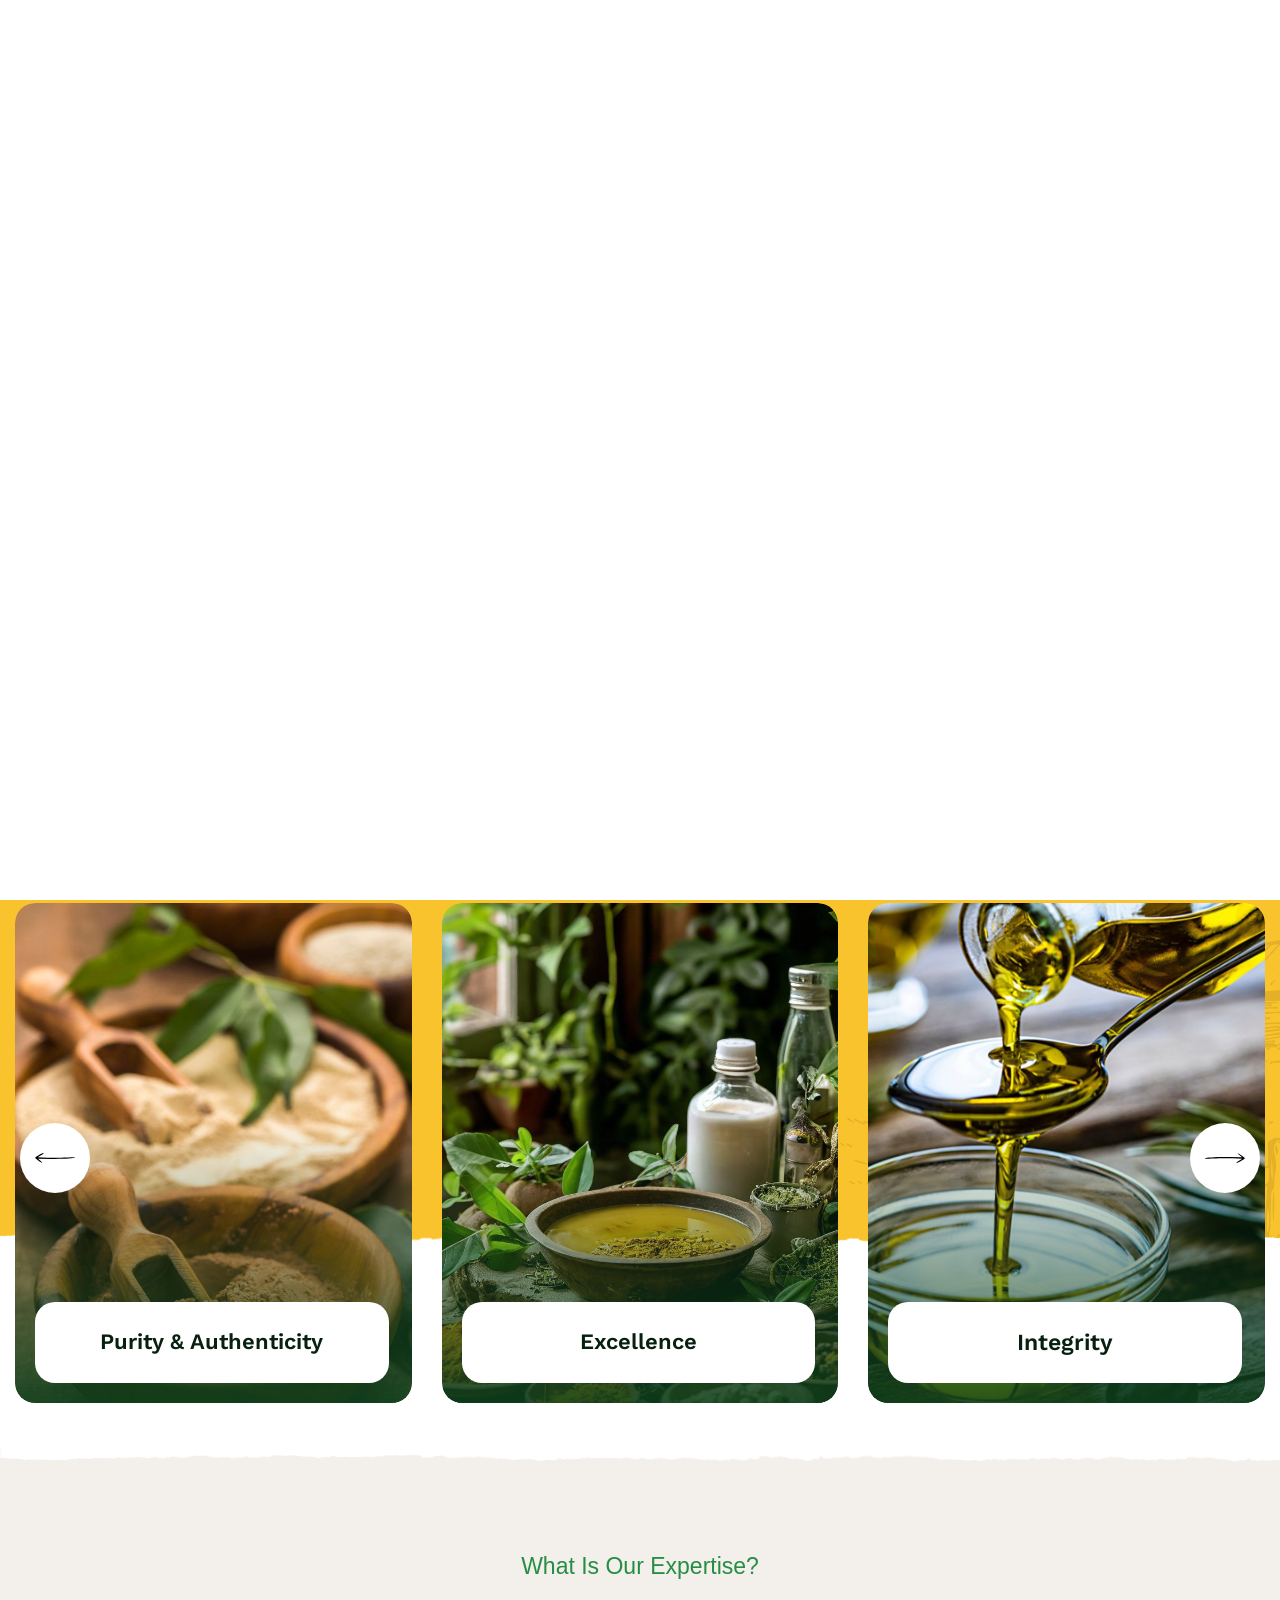
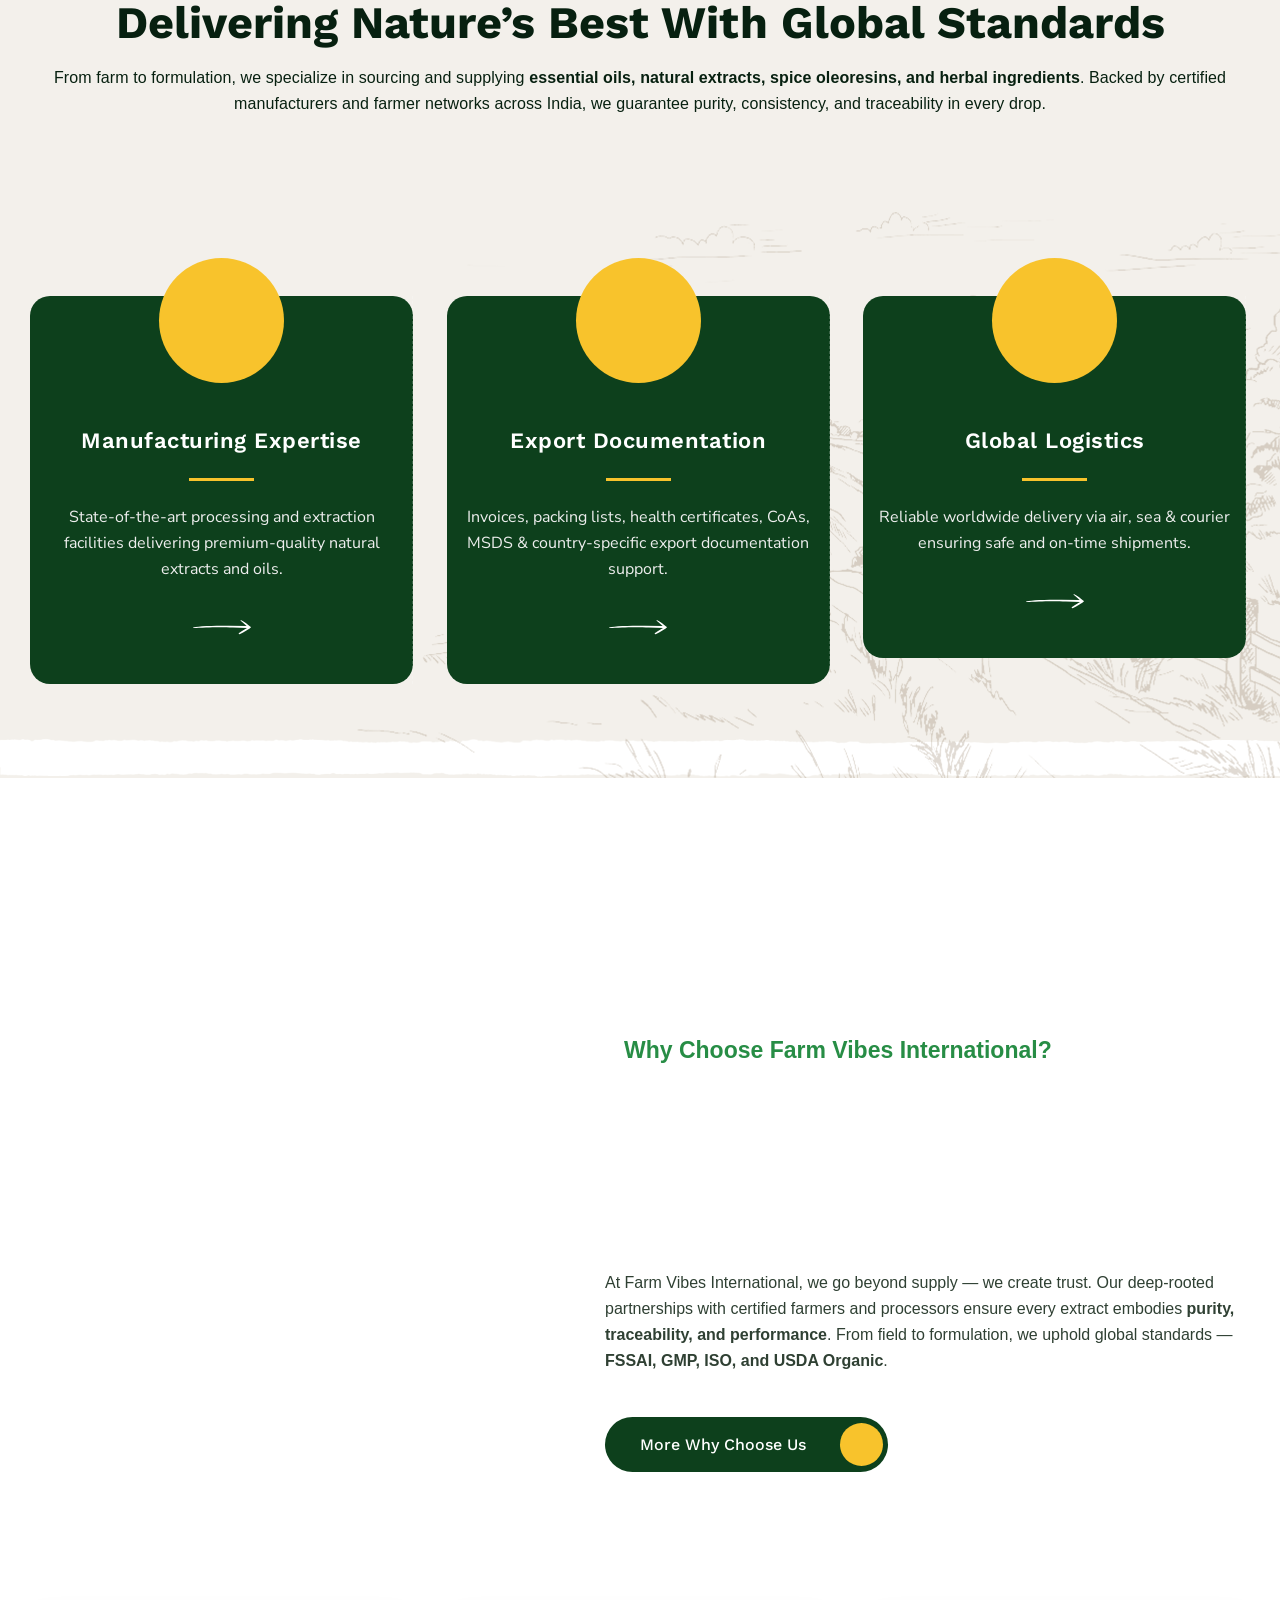
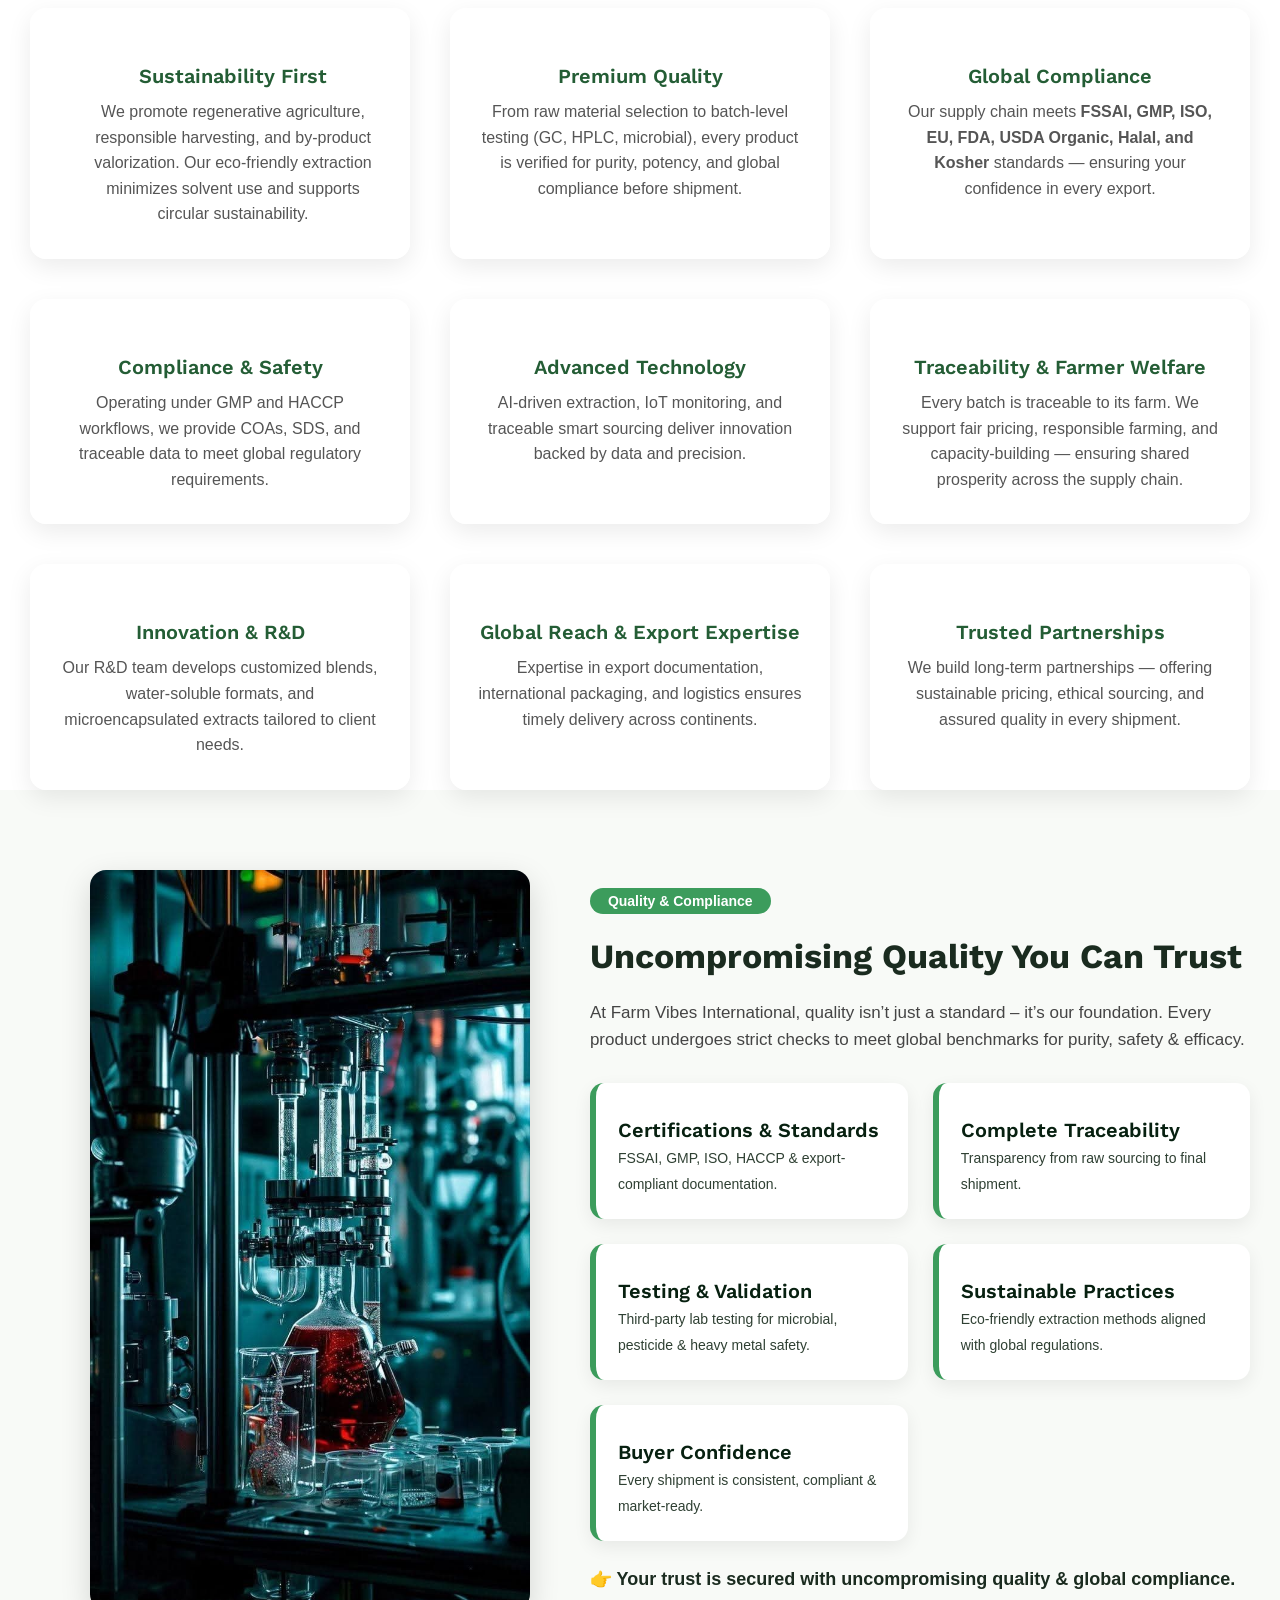
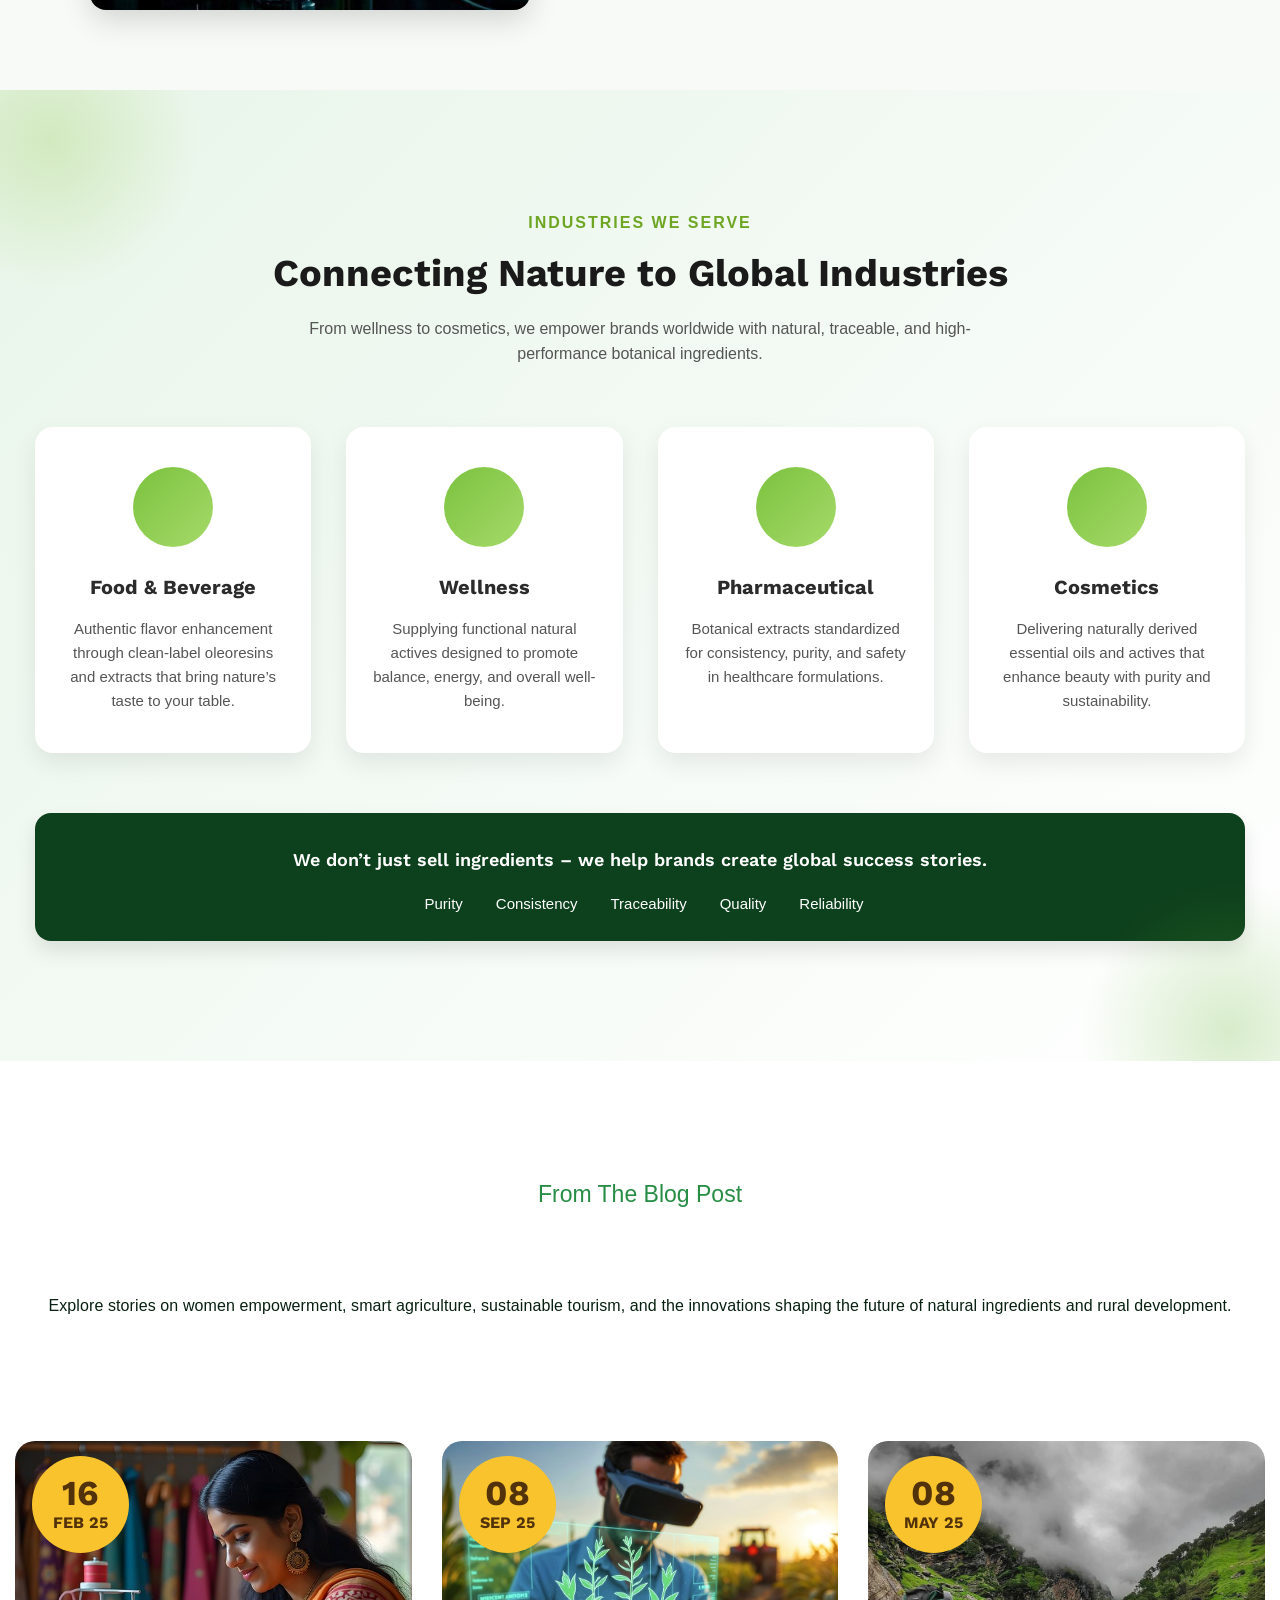
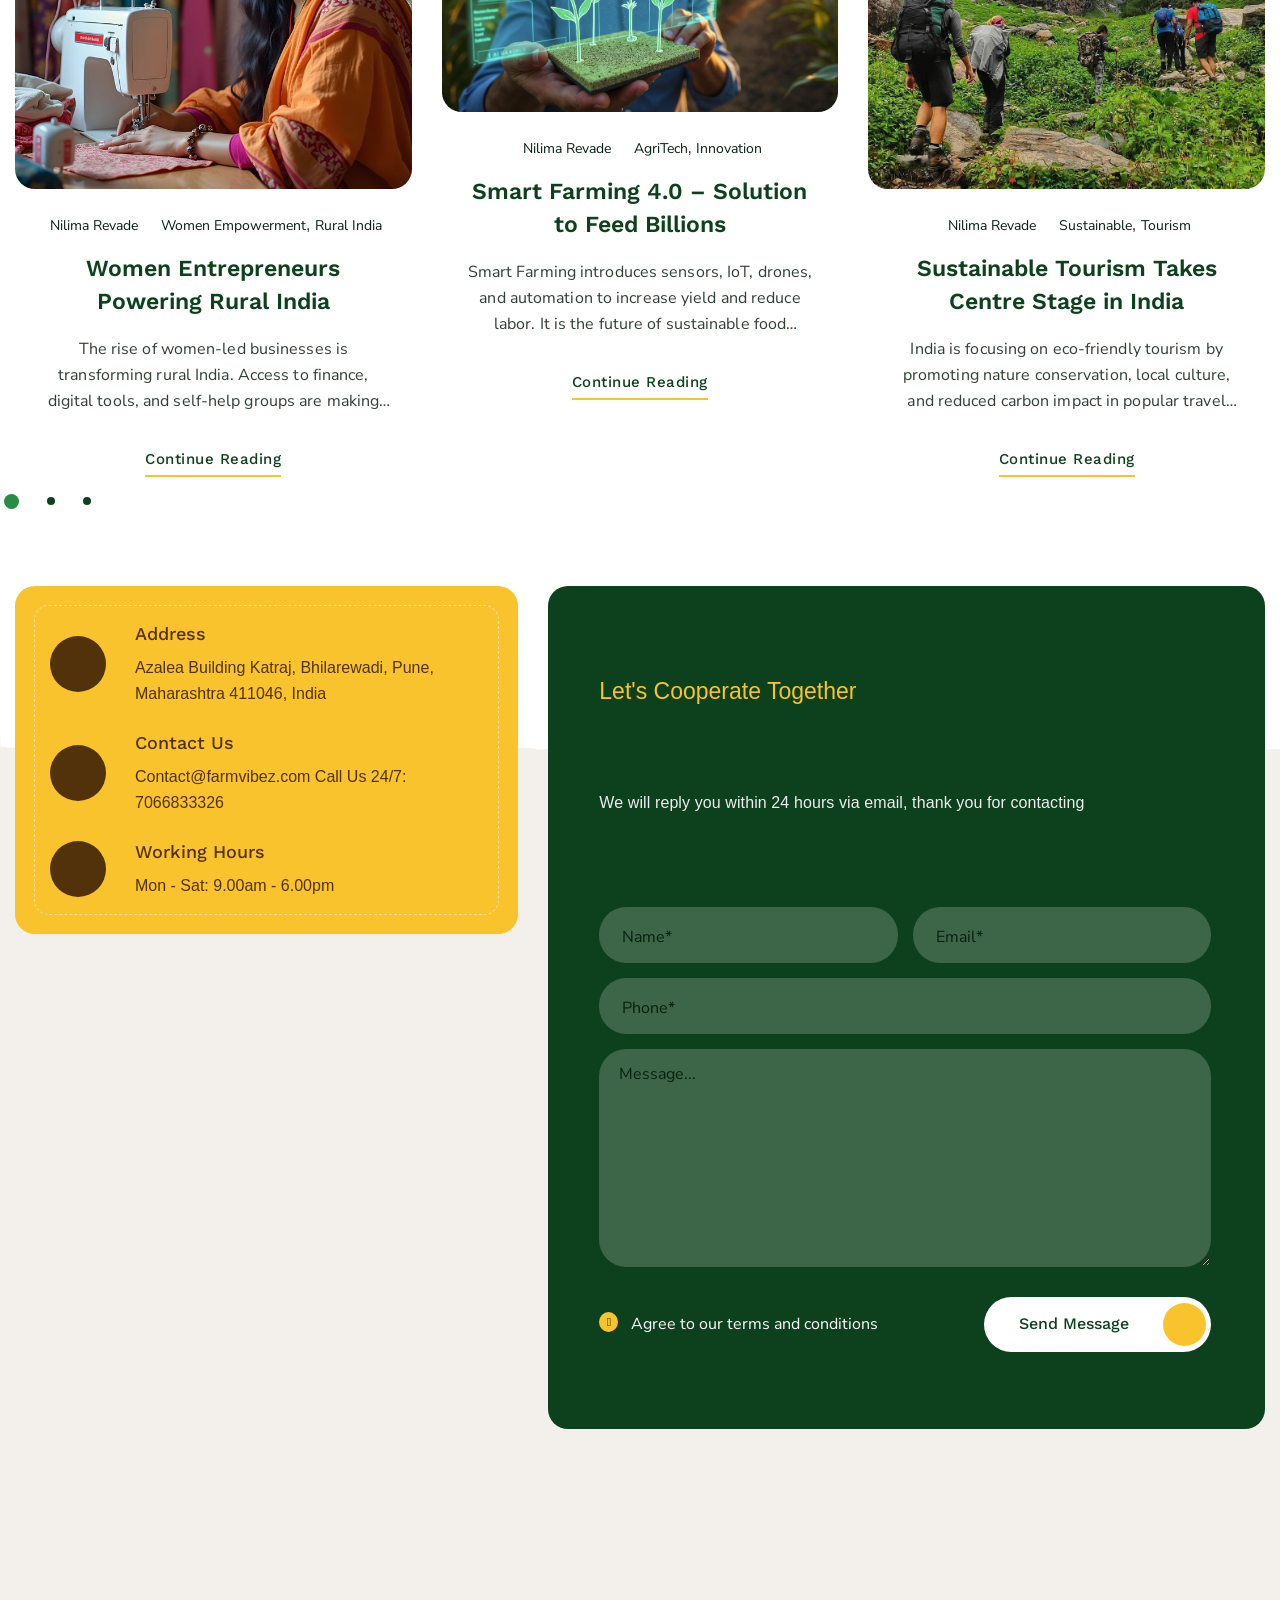
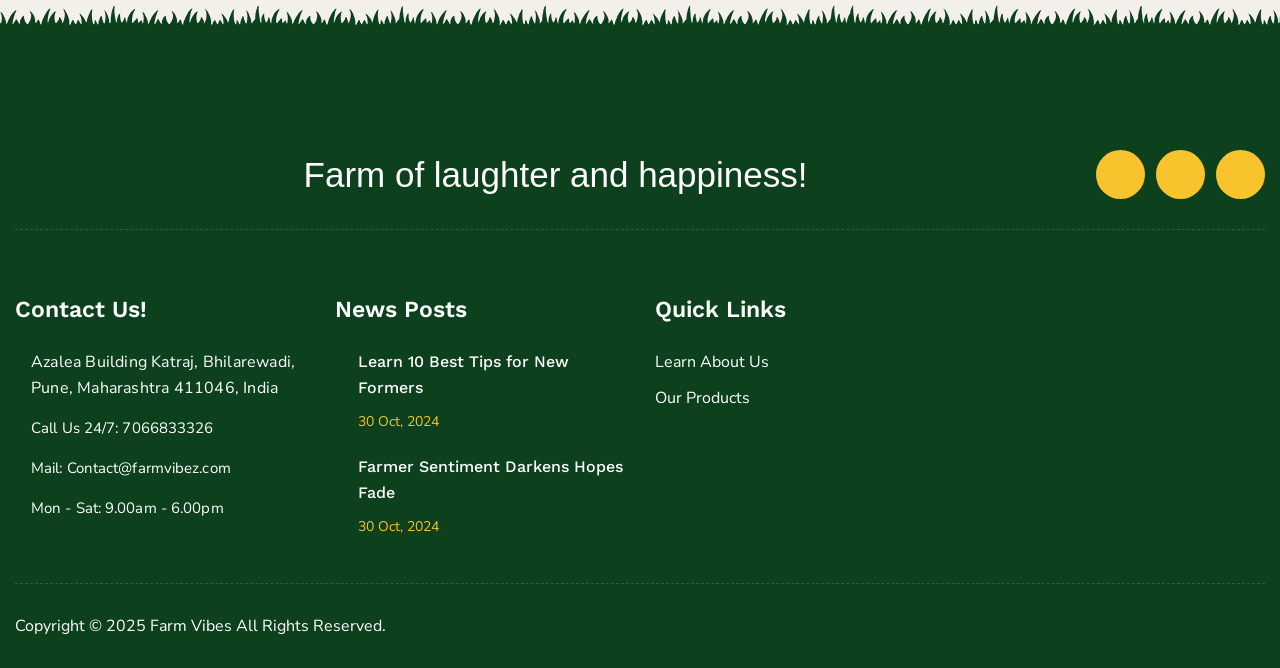
==== commit a725852d: "all changes" ====
--- a/index.html
+++ b/index.html
@@ -7,19 +7,22 @@
   <head>
     <!-- Basic Page Needs -->
     <meta charset="utf-8" />
-    <title>Donal Farm HTML Template</title>
-    <!--[if IE
-      ]><meta http-equiv="X-UA-Compatible" content="IE=edge,chrome=1"
-    /><![endif]-->
+    <title>
+      Farm Vibes International | Natural Extracts, Essential Oils, CO₂ Extracts
+      & Botanical Ingredients Exporter
+    </title>
+
     <meta
       name="description"
-      content="DonalFarm is a minimal, clean, and modern One Page HTML Template designed for farms and other agriculture-related businesses, such as organic farms, agricultural research centers, or produce stores."
+      content="Farm Vibes International is a global supplier of pure botanical ingredients, CO₂ extracts, essential oils, oleoresins, carrier oils, and plant-based solutions. With AI-driven processing, traceable sourcing, GMP/ISO compliance, and sustainable farming partnerships, we deliver premium-quality natural ingredients to food, beverage, cosmetic, pharma, nutraceutical, aromatherapy, and wellness industries worldwide."
     />
+
     <meta
       name="keywords"
-      content=" dairy farm, poultry farm, livestock, organic produce, fresh vegetables, fruits, grains, sustainable agriculture, eco-friendly farming, farm machinery, irrigation, tractor"
+      content="Farm Vibes International, natural extracts exporter India, essential oils supplier, CO2 extracts, oleoresins, botanical extracts, carrier oils, bulk export ingredients, sustainable sourcing, GMP certified oils, ISO compliant extracts, AI-driven extraction, IoT farming, traceable supply chain, herbal extracts India, organic oils India, botanical ingredients global supplier, regenerative agriculture sourcing, eco-friendly extraction, private label essential oils, customized blends, bulk CO2 extracts"
     />
-    <meta name="author" content="themesflat.com" />
+
+    <meta name="author" content="Farm Vibes International" />
 
     <!-- Mobile Specific Metas -->
     <meta
@@ -109,7 +112,7 @@
                 <div class="header-left">
                   <div class="logo-site">
                     <a href="index.html">
-                      <img src="./images/logo/logo.png" alt="" />
+                      <img src="./images/logo.png" alt="" />
                     </a>
                   </div>
                   <div class="main-nav">
@@ -135,6 +138,26 @@
                           <span>Contact</span>
                         </a>
                       </li>
+                      <li class="item has-child">
+                        <a href="javascript:void(0)">Blog</a>
+                        <ul class="sub-nav">
+                          <li>
+                            <a href="blog-single.html">
+                              <span> Blog 1 </span>
+                            </a>
+                          </li>
+                          <li>
+                            <a href="blog-single2.html">
+                              <span> Blog 2 </span>
+                            </a>
+                          </li>
+                          <li>
+                            <a href="blog-single3.html">
+                              <span> Blog 3 </span>
+                            </a>
+                          </li>
+                        </ul>
+                      </li>
                     </ul>
                   </div>
                 </div>
@@ -163,11 +186,11 @@
                         <img
                           id="mobile-logo_header"
                           alt=""
-                          src="./images/logo/logo-2.png"
+                          src="./images/logo.png"
                         />
                       </a>
                       <div class="mobile-nav-close">
-                        <i class="icon-close"></i>
+                        <i class="fa-solid fa-xmark"></i>
                       </div>
                     </div>
                     <nav id="mobile-main-nav" class="mobile-main-nav">
@@ -175,53 +198,44 @@
                         <li
                           class="menu-item menu-item-has-children-mobile current-nav"
                         >
-                          <a href="index.html">
+                          <a class="item-menu-mobile current" href="index.html">
                             <span> Home </span>
                           </a>
                         </li>
 
                         <li class="menu-item menu-item-has-children-mobile">
-                          <a href="about-us.html">
+                          <a class="item-menu-mobile" href="about-us.html">
                             <span> About Us </span>
                           </a>
                         </li>
                         <li class="menu-item menu-item-has-children-mobile">
-                          <a href="spices.html">
+                          <a class="item-menu-mobile" href="spices.html">
                             <span>Our Products</span>
                           </a>
                         </li>
                         <li class="menu-item menu-item-has-children-mobile">
-                          <a href="contact-us.html">
+                          <a class="item-menu-mobile" href="contact-us.html">
                             <span>Contact</span>
                           </a>
                         </li>
+                        <li class="menu-item menu-item-has-children-mobile">
+                          <a class="item-menu-mobile" href="javascript:void(0)"
+                            >Blog <i class="fa-solid fa-angle-down"></i>
+                          </a>
+                          <ul class="sub-menu-mobile">
+                            <li class="menu-item">
+                              <a href="blog-single.html">Blog 1</a>
+                            </li>
+                            <li class="menu-item">
+                              <a href="blog-single2.html">Blog 2</a>
+                            </li>
+                            <li class="menu-item">
+                              <a href="blog-single3.html">Blog 3</a>
+                            </li>
+                          </ul>
+                        </li>
                       </ul>
                     </nav>
-                  </div>
-                  <div class="bottom">
-                    <div class="wg-social">
-                      <ul class="list">
-                        <li class="item">
-                          <a href="#"
-                            ><i
-                              style="font-size: 22px"
-                              class="fa-brands fa-facebook-f"
-                            ></i
-                          ></a>
-                        </li>
-                        <li class="item">
-                          <a href="#"><i class="icon-twitter"></i></a>
-                        </li>
-                        <li class="item">
-                          <a href="#">
-                            <i
-                              style="font-size: 22px"
-                              class="fa-brands fa-instagram"
-                            ></i>
-                          </a>
-                        </li>
-                      </ul>
-                    </div>
                   </div>
                 </div>
               </div>
@@ -236,7 +250,7 @@
                   <div class="header-left">
                     <div class="logo-site">
                       <a href="index.html">
-                        <img src="./images/logo/logo.png" alt="" />
+                        <img src="./images/logo.png" alt="" />
                       </a>
                     </div>
                     <div class="main-nav">
@@ -261,6 +275,26 @@
                         <li class="item has-child">
                           <a href="contact-us.html">Contact</a>
                         </li>
+                        <li class="item has-child">
+                          <a href="javascript:void(0)">Blog</a>
+                          <ul class="sub-nav">
+                            <li>
+                              <a href="blog-single.html">
+                                <span> Blog 1 </span>
+                              </a>
+                            </li>
+                            <li>
+                              <a href="blog-single2.html">
+                                <span> Blog 2 </span>
+                              </a>
+                            </li>
+                            <li>
+                              <a href="blog-single3.html">
+                                <span> Blog 3 </span>
+                              </a>
+                            </li>
+                          </ul>
+                        </li>
                       </ul>
                     </div>
                   </div>
@@ -313,8 +347,7 @@
                       Pure. Potent. Therapeutic.
                     </p>
                     <h1 class="title font-farmhouse tf-fade-right fade-item-2">
-                      Essential Oils. <br />
-                      The Soul of Nature.
+                      Essential Oils.
                     </h1>
                     <div class="img-item">
                       <img
@@ -330,7 +363,7 @@
                       for aromatherapy, cosmetics, and wellness formulations.
                     </p>
                     <a
-                      href="our-services.html"
+                      href="spices.html"
                       class="tf-btn btn-view bg-white tf-fade-bottom fade-item-5"
                     >
                       <span class="text-style cl-primary">
@@ -364,8 +397,7 @@
                       Authentic Flavors. Modern Extraction.
                     </p>
                     <h1 class="title font-farmhouse tf-fade-right fade-item-2">
-                      Spice Oleoresins — <br />
-                      Flavor, Reimagined.
+                      Spice Oleoresins.
                     </h1>
                     <div class="img-item">
                       <img
@@ -381,7 +413,7 @@
                       snacks, and sauces across the world.
                     </p>
                     <a
-                      href="our-services.html"
+                      href="spices.html"
                       class="tf-btn btn-view bg-white tf-fade-bottom fade-item-5"
                     >
                       <span class="text-style cl-primary">
@@ -415,8 +447,7 @@
                       From Nature’s Palette to Your Creations.
                     </p>
                     <h1 class="title font-farmhouse tf-fade-right fade-item-2">
-                      Natural Colors <br />
-                      The Palette of Nature.
+                      Natural Colors.
                     </h1>
                     <div class="img-item">
                       <img
@@ -432,7 +463,7 @@
                       and purity to food, cosmetics, and nutraceuticals.
                     </p>
                     <a
-                      href="our-services.html"
+                      href="spices.html"
                       class="tf-btn btn-view bg-white tf-fade-bottom fade-item-5"
                     >
                       <span class="text-style cl-primary">
@@ -507,281 +538,458 @@
 
         <!-- Section box portfolio -->
         <section class="s-box-portfolio">
-          <div class="tf-container w-1290">
-            <div class="row">
-              <div class="col-lg-4">
-                <div class="box-portfolio style-4 tf-img-hover mb-s-991">
-                  <div class="image hover01">
-                    <img
-                      src="./images/box-portfolio-1.jpg"
-                      data-src="./images/box-portfolio-1.jpg"
-                      alt=""
-                      class="lazyload"
-                    />
-                  </div>
-                  <div class="content">
-                    <div class="icon hover02">
-                      <img
-                        src="./images/bottle.png"
-                        style="height: 62px"
-                        data-src="./images/bottle.png"
-                        alt=""
-                        class="lazyload"
-                      />
-                      <!-- <i class="icon-healthy-food-1"></i> -->
-                    </div>
-                    <a
-                      href="our-services.html"
-                      class="title fs-22 font-worksans fw-6 hover-text-4"
-                    >
-                      Advanced Technology</a
-                    >
-                    <p class="text font-nunito">
-                      From AI-driven extraction to IoT-based monitoring, we
-                      combine nature’s purity with smart processing and full
-                      traceability — ensuring every drop meets the highest
-                      global standards.
-                    </p>
-                    <div class="bot">
-                      <a
-                        href="our-services.html"
-                        class="btn-read font-worksans fw-5"
-                      >
-                        Read More
-                      </a>
+          <h3 class="title-name fw-bold">Our Values</h3>
+          <div class="s-slider">
+            <div class="tf-container w-1290">
+              <div class="row">
+                <div class="col-lg-12">
+                  <div
+                    class="swiper-container slider-our-value"
+                    style="width: 100%; overflow: hidden"
+                  >
+                    <div class="swiper-wrapper">
+                      <div class="swiper-slide" style="height: 100%">
+                        <div
+                          class="box-portfolio style-4 tf-img-hover mb-s-991"
+                        >
+                          <div class="image hover01">
+                            <img
+                              src="./images/box-portfolio-1.jpg"
+                              class="lazyload"
+                            />
+                          </div>
+                          <div class="content">
+                            <div class="icon hover02">
+                              <img
+                                src="./images/bottle.png"
+                                style="height: 62px"
+                                class="lazyload"
+                              />
+                            </div>
+                            <a
+                              href="#"
+                              class="title fs-22 font-worksans fw-6 hover-text-4"
+                            >
+                              Purity & Authenticity
+                            </a>
+                            <p class="text font-nunito">
+                              We deliver products in their most natural form,
+                              free from harmful additives without compromise.
+                            </p>
+                          </div>
+                        </div>
+                      </div>
+                      <div class="swiper-slide" style="height: 100%">
+                        <div
+                          class="box-portfolio style-4 tf-img-hover mb-s-991"
+                        >
+                          <div class="image hover01">
+                            <img
+                              src="./images/box-portfolio-2.jpg"
+                              class="lazyload"
+                            />
+                          </div>
+                          <div class="content">
+                            <div class="icon">
+                              <img
+                                src="./images/bottle.png"
+                                style="height: 62px"
+                                class="lazyload"
+                              />
+                            </div>
+                            <a
+                              href="#"
+                              class="title fs-22 font-worksans fw-6 hover-text-4"
+                            >
+                              Excellence
+                            </a>
+                            <p class="text font-nunito">
+                              Only premium-grade natural extracts, meeting the
+                              highest global standards for purity, potency and
+                              performance.
+                            </p>
+                          </div>
+                        </div>
+                      </div>
+
+                      <!-- 3. Integrity -->
+                      <div class="swiper-slide" style="height: 100%">
+                        <div class="box-portfolio style-4 tf-img-hover">
+                          <div class="image hover01">
+                            <img
+                              src="./images/box-portfolio-3.jpg"
+                              class="lazyload"
+                            />
+                          </div>
+                          <div class="content">
+                            <div class="icon">
+                              <img
+                                src="./images/bottle.png"
+                                style="height: 62px"
+                                class="lazyload"
+                              />
+                            </div>
+                            <a
+                              href="#"
+                              class="title fs-23 font-worksans fw-6 hover-text-4"
+                            >
+                              Integrity
+                            </a>
+                            <p class="text font-nunito">
+                              Honest sourcing, fair partnerships and transparent
+                              trade, ensuring trust at every step.
+                            </p>
+                          </div>
+                        </div>
+                      </div>
+
+                      <!-- 4. Sustainability -->
+                      <div class="swiper-slide" style="height: 100%">
+                        <div class="box-portfolio style-4 tf-img-hover">
+                          <div class="image hover01">
+                            <img
+                              src="./images/box-portfolio-4.jpg"
+                              class="lazyload"
+                            />
+                          </div>
+                          <div class="content">
+                            <div class="icon">
+                              <img
+                                src="./images/bottle.png"
+                                style="height: 62px"
+                                class="lazyload"
+                              />
+                            </div>
+                            <a
+                              href="#"
+                              class="title fs-23 font-worksans fw-6 hover-text-4"
+                            >
+                              Sustainability
+                            </a>
+                            <p class="text font-nunito">
+                              Ethical sourcing and eco-friendly processes to
+                              minimize environmental impact while supporting
+                              farmers, protecting the planet.
+                            </p>
+                          </div>
+                        </div>
+                      </div>
+
+                      <!-- 5. Trust & Transparency -->
+                      <div class="swiper-slide" style="height: 100%">
+                        <div class="box-portfolio style-4 tf-img-hover">
+                          <div class="image hover01">
+                            <img
+                              src="./images/box-portfolio-5.jpg"
+                              class="lazyload"
+                            />
+                          </div>
+                          <div class="content">
+                            <div class="icon">
+                              <img
+                                src="./images/bottle.png"
+                                style="height: 62px"
+                                class="lazyload"
+                              />
+                            </div>
+                            <a
+                              href="#"
+                              class="title fs-23 font-worksans fw-6 hover-text-4"
+                            >
+                              Trust & Transparency
+                            </a>
+                            <p class="text font-nunito">
+                              Honest partnerships and complete traceability from
+                              source to supply — clear processes and long-term
+                              relationships.
+                            </p>
+                          </div>
+                        </div>
+                      </div>
+
+                      <!-- 6. Innovation -->
+                      <div class="swiper-slide" style="height: 100%">
+                        <div class="box-portfolio style-4 tf-img-hover">
+                          <div class="image hover01">
+                            <img
+                              src="./images/box-portfolio-6.jpg"
+                              class="lazyload"
+                            />
+                          </div>
+                          <div class="content">
+                            <div class="icon">
+                              <img
+                                src="./images/bottle.png"
+                                style="height: 62px"
+                                class="lazyload"
+                              />
+                            </div>
+                            <a
+                              href="#"
+                              class="title fs-23 font-worksans fw-6 hover-text-4"
+                            >
+                              Innovation
+                            </a>
+                            <p class="text font-nunito">
+                              By integrating AI, IoT, smart agriculture and
+                              advanced extraction technologies — we create
+                              future-ready natural solutions.
+                            </p>
+                          </div>
+                        </div>
+                      </div>
+
+                      <!-- 7. Farmer Empowerment -->
+                      <div class="swiper-slide" style="height: 100%">
+                        <div class="box-portfolio style-4 tf-img-hover">
+                          <div class="image hover01">
+                            <img
+                              src="./images/box-portfolio-7.jpg"
+                              class="lazyload"
+                            />
+                          </div>
+                          <div class="content">
+                            <div class="icon">
+                              <img
+                                src="./images/bottle.png"
+                                style="height: 62px"
+                                class="lazyload"
+                              />
+                            </div>
+                            <a
+                              href="#"
+                              class="title fs-23 font-worksans fw-6 hover-text-4"
+                            >
+                              Farmer Empowerment
+                            </a>
+                            <p class="text font-nunito">
+                              Fair trade practices, ethical sourcing, strong
+                              supplier partnerships and better livelihoods
+                              through shared value.
+                            </p>
+                          </div>
+                        </div>
+                      </div>
+                      <!-- <div class="swiper-slide" style="height: 100%">
+                        <div
+                          class="box-portfolio style-4 tf-img-hover mb-s-991"
+                        >
+                          <div class="image hover01">
+                            <img
+                              src="./images/box-portfolio-1.jpg"
+                              data-src="./images/box-portfolio-1.jpg"
+                              alt=""
+                              class="lazyload"
+                            />
+                          </div>
+                          <div class="content">
+                            <div class="icon hover02">
+                              <img
+                                src="./images/bottle.png"
+                                style="height: 62px"
+                                data-src="./images/bottle.png"
+                                alt=""
+                                class="lazyload"
+                              />
+                            </div>
+                            <a
+                              href="our-services.html"
+                              class="title fs-22 font-worksans fw-6 hover-text-4"
+                            >
+                              Advanced Technology</a
+                            >
+                            <p class="text font-nunito">
+                              From AI-driven extraction to IoT-based monitoring,
+                              we combine nature’s purity with smart processing
+                              and full traceability — ensuring every drop meets
+                              the highest global standards.
+                            </p>
+                            <div class="bot">
+                              <a
+                                href="our-services.html"
+                                class="btn-read font-worksans fw-5"
+                              >
+                                Read More
+                              </a>
+                            </div>
+                          </div>
+                        </div>
+                      </div> -->
+                      <!-- <div class="swiper-slide" style="height: 100%">
+                        <div class="box-portfolio style-4 tf-img-hover mb-s-991" >
+                          <div class="image hover01">
+                            <img
+                              src="./images/box-portfolio-2.jpg"
+                              data-src="./images/box-portfolio-2.jpg"
+                              alt=""
+                              class="lazyload"
+                            />
+                          </div>
+                          <div class="content">
+                            <div class="icon">
+                              <img
+                                src="./images/bottle.png"
+                                style="height: 62px"
+                                data-src="./images/bottle.png"
+                                alt=""
+                                class="lazyload"
+                              />
+                            </div>
+                            <a
+                              href="our-services.html"
+                              class="title fs-22 font-worksans fw-6 hover-text-4"
+                            >
+                              From Farms to Formulations</a
+                            >
+                            <p class="text font-nunito">
+                              From farm-fresh ingredients to finished
+                              formulations, our natural extracts enrich every
+                              product with authentic flavor and wellness —
+                              crafted responsibly, delivered globally.
+                            </p>
+                            <div class="bot">
+                              <a
+                                href="our-services.html"
+                                class="btn-read font-worksans fw-5"
+                              >
+                                Read More
+                              </a>
+                            </div>
+                          </div>
+                        </div>
+                      </div>
+                      <div class="swiper-slide" style="height: 100%">
+                        <div class="box-portfolio style-4 tf-img-hover">
+                          <div class="image hover01">
+                            <img
+                              src="./images/box-portfolio-3.jpg"
+                              data-src="./images/box-portfolio-3.jpg"
+                              alt=""
+                              class="lazyload"
+                            />
+                          </div>
+                          <div class="content">
+                            <div class="icon">
+                              <img
+                                src="./images/bottle.png"
+                                style="height: 62px"
+                                data-src="./images/bottle.png"
+                                alt=""
+                                class="lazyload"
+                              />
+                            </div>
+                            <a
+                              href="our-services.html"
+                              class="title fs-23 font-worksans fw-6 hover-text-4"
+                            >
+                              Redefining Natural Sourcing</a
+                            >
+                            <p class="text font-nunito">
+                              We’re not just suppliers — we’re partners in
+                              growth. Building a transparent, sustainable, and
+                              reliable sourcing ecosystem that connects farmers
+                              to the world.
+                            </p>
+                            <div class="bot">
+                              <a
+                                href="our-services.html"
+                                class="btn-read font-worksans fw-5"
+                              >
+                                Read More
+                              </a>
+                            </div>
+                          </div>
+                        </div>
+                      </div>
+                      <div class="swiper-slide" style="height: 100%">
+                        <div class="box-portfolio style-4 tf-img-hover">
+                          <div class="image hover01">
+                            <img
+                              src="./images/box-portfolio-3.jpg"
+                              data-src="./images/box-portfolio-3.jpg"
+                              alt=""
+                              class="lazyload"
+                            />
+                          </div>
+                          <div class="content">
+                            <div class="icon">
+                              <img
+                                src="./images/bottle.png"
+                                style="height: 62px"
+                                data-src="./images/bottle.png"
+                                alt=""
+                                class="lazyload"
+                              />
+                            </div>
+                            <a
+                              href="our-services.html"
+                              class="title fs-23 font-worksans fw-6 hover-text-4"
+                            >
+                              Redefining Natural Sourcing</a
+                            >
+                            <p class="text font-nunito">
+                              We’re not just suppliers — we’re partners in
+                              growth. Building a transparent, sustainable, and
+                              reliable sourcing ecosystem that connects farmers
+                              to the world.
+                            </p>
+                            <div class="bot">
+                              <a
+                                href="our-services.html"
+                                class="btn-read font-worksans fw-5"
+                              >
+                                Read More
+                              </a>
+                            </div>
+                          </div>
+                        </div>
+                      </div> -->
                     </div>
                   </div>
                 </div>
               </div>
-              <div class="col-lg-4 col-md-6">
-                <div class="box-portfolio style-4 tf-img-hover mb-s-991">
-                  <div class="image hover01">
-                    <img
-                      src="./images/box-portfolio-2.jpg"
-                      data-src="./images/box-portfolio-2.jpg"
-                      alt=""
-                      class="lazyload"
-                    />
-                  </div>
-                  <div class="content">
-                    <div class="icon">
-                      <img
-                        src="./images/bottle.png"
-                        style="height: 62px"
-                        data-src="./images/bottle.png"
-                        alt=""
-                        class="lazyload"
-                      />
-                    </div>
-                    <a
-                      href="our-services.html"
-                      class="title fs-22 font-worksans fw-6 hover-text-4"
-                    >
-                      From Farms to Formulations</a
-                    >
-                    <p class="text font-nunito">
-                      From farm-fresh ingredients to finished formulations, our
-                      natural extracts enrich every product with authentic
-                      flavor and wellness — crafted responsibly, delivered
-                      globally.
-                    </p>
-                    <div class="bot">
-                      <a
-                        href="our-services.html"
-                        class="btn-read font-worksans fw-5"
-                      >
-                        Read More
-                      </a>
-                    </div>
-                  </div>
-                </div>
-              </div>
-              <div class="col-lg-4 col-md-6">
-                <div class="box-portfolio style-4 tf-img-hover">
-                  <div class="image hover01">
-                    <img
-                      src="./images/box-portfolio-3.jpg"
-                      data-src="./images/box-portfolio-3.jpg"
-                      alt=""
-                      class="lazyload"
-                    />
-                  </div>
-                  <div class="content">
-                    <div class="icon">
-                      <img
-                        src="./images/bottle.png"
-                        style="height: 62px"
-                        data-src="./images/bottle.png"
-                        alt=""
-                        class="lazyload"
-                      />
-                    </div>
-                    <a
-                      href="our-services.html"
-                      class="title fs-23 font-worksans fw-6 hover-text-4"
-                    >
-                      Redefining Natural Sourcing</a
-                    >
-                    <p class="text font-nunito">
-                      We’re not just suppliers — we’re partners in growth.
-                      Building a transparent, sustainable, and reliable sourcing
-                      ecosystem that connects farmers to the world.
-                    </p>
-                    <div class="bot">
-                      <a
-                        href="our-services.html"
-                        class="btn-read font-worksans fw-5"
-                      >
-                        Read More
-                      </a>
-                    </div>
-                  </div>
-                </div>
-              </div>
+            </div>
+            <div
+              class="swiper-pagination style-1 pagination-slider-our-value"
+            ></div>
+            <div class="btn-slider-our-value style-2 btn-next">
+              <svg
+                version="1.0"
+                xmlns="http://www.w3.org/2000/svg"
+                width="40px"
+                height="20px"
+                viewBox="0 0 80 20"
+                preserveAspectRatio="xMidYMid meet"
+              >
+                <g fill="#000000">
+                  <path
+                    d="M63 19 c0 -0.5 2.6 -2.4 5.8 -4.2 l5.7 -3.3 -19.5 -0.8 c-11 -0.5 -27.1 -0.5 -37 0.1 -9.6 0.5 -17.7 0.7 -17.9 0.5 -2.4 -1.9 22 -3.5 48.7 -3.1 l25.2 0.3 -4.6 -3.9 c-2.5 -2.1 -4.3 -4 -4 -4.3 0.7 -0.7 14.6 8.9 14.6 10.2 0 1.1 -14.3 9.5 -16.2 9.5 -0.4 0 -0.8 -0.4 -0.8 -1z"
+                  />
+                </g>
+              </svg>
+            </div>
+            <div class="btn-slider-our-value style-2 btn-prev">
+              <svg
+                version="1.0"
+                xmlns="http://www.w3.org/2000/svg"
+                width="40px"
+                height="20px"
+                viewBox="0 0 80 20"
+                preserveAspectRatio="xMidYMid meet"
+              >
+                <g fill="#000000">
+                  <path
+                    d="M7 15.4 c-3.6 -2.4 -6.6 -5 -6.8 -5.7 -0.2 -1.2 13.8 -9.7 16 -9.7 2.4 0 0.2 2.4 -4.9 5.2 l-5.8 3.3 19.5 0.8 c11 0.5 27.1 0.5 37 -0.1 9.6 -0.5 17.7 -0.7 17.9 -0.5 2.4 1.9 -22 3.5 -48.6 3.1 l-25.2 -0.3 4.7 4.2 c6.1 5.5 4.4 5.3 -3.8 -0.3z"
+                  />
+                </g>
+              </svg>
             </div>
           </div>
         </section>
         <!-- /.Section box portfolio -->
 
-        <!-- Section about -->
-        <section class="s-about-us">
-          <div class="tf-container w-1290">
-            <div class="row">
-              <div class="col-lg-12">
-                <div class="main-section">
-                  <div class="content-left img-hover">
-                    <div class="heading-section">
-                      <p class="sub-title wow fadeInUp" data-wow-delay="0s">
-                        We have 30 years of agriculture & eco farming experience
-                      </p>
-                      <p class="title text-container tf-animate-2">
-                        Providing The Finest Products To The Best Feed
-                        Suppliers.
-                      </p>
-                    </div>
-                    <p class="text-1">
-                      Elders is headquartered in Adelaide, South Australia,
-                      where our story began in 1839, but our expansive network
-                      now reaches every corner of Australia.
-                    </p>
-                    <p class="text-2">
-                      At Mycorrhizal Applications (MA), we are dedicated to
-                      sustainability by providing the agriculture, horticulture,
-                      landscaping, and forestry industries with efficient and
-                      effective microbial-based biorational solutions. As the
-                      world’s leading manufacturer and supplier of mycorrhizal
-                      soil inoculants, MA researches, produces, and markets
-                      mycorrhizal fungi which accelerate plant performance.
-                    </p>
-                    <a href="about-us.html" class="tf-btn btn-read-more gap-34">
-                      <span class="text-style"> More About Us </span>
-                      <div class="icon">
-                        <i
-                          style="font-size: 18px"
-                          class="fa-solid fa-angle-right"
-                        ></i>
-                      </div>
-                    </a>
-                    <div class="image hover-item">
-                      <img
-                        src="./images/s-about.jpg"
-                        data-src="./images/s-about.jpg"
-                        alt=""
-                        class="lazyload tf-animate-2"
-                      />
-                    </div>
-                  </div>
-                  <div class="content-right">
-                    <div class="wg-counter style-2">
-                      <div class="has-border">
-                        <div class="counter-item">
-                          <div class="icon style-circle">
-                            <i class="icon-wheat-grains"></i>
-                          </div>
-                          <p class="title font-worksans">Trust By Clients</p>
-                          <div class="counter">
-                            <div id="odometer" class="odometer style-2">
-                              10000
-                            </div>
-                            <span class="sub-odo">+</span>
-                          </div>
-                          <p class="text font-nunito">
-                            Lorem ipsum dolor sit amet, consectetur adipiscing
-                            elit. Etiam non porttitor felis.
-                          </p>
-                        </div>
-                      </div>
-                    </div>
-                    <div class="box-trust">
-                      <div class="has-border">
-                        <ul class="benefit-list">
-                          <li>
-                            <i class="fa-solid fa-circle-check"></i>
-                            <p>Modern Agriculture Equipment</p>
-                          </li>
-                          <li>
-                            <i class="fa-solid fa-circle-check"></i>
-                            <p>Awesome Harvest of Wheat</p>
-                          </li>
-                          <li>
-                            <i class="fa-solid fa-circle-check"></i>
-                            <p>Fresh Fruits & Vegetables</p>
-                          </li>
-                        </ul>
-                        <ul class="box-icon-list">
-                          <li>
-                            <div
-                              class="box-icon style-3 ic-hover wow fadeInUp"
-                              data-wow-delay="0s"
-                            >
-                              <div class="icon style-circle hover-icon">
-                                <i class="icon-farmer"></i>
-                              </div>
-                              <a
-                                href="about-us.html"
-                                class="caption fw-6 font-worksans text-upper hover-text-secondary"
-                              >
-                                Highly Qualified & <br />
-                                Specialized Farmers
-                              </a>
-                            </div>
-                          </li>
-                          <li>
-                            <div
-                              class="box-icon style-3 ic-hover wow fadeInUp"
-                              data-wow-delay="0s"
-                            >
-                              <div class="icon style-circle hover-icon">
-                                <i class="icon-chicken"></i>
-                              </div>
-                              <a
-                                href="about-us.html"
-                                class="caption fw-6 font-worksans text-upper hover-text-secondary"
-                              >
-                                Fruit, Vegetables <br />
-                                And Livestock
-                              </a>
-                            </div>
-                          </li>
-                        </ul>
-                        <a
-                          href="about-us.html"
-                          class="tf-btn-read text-white hover-text-secondary"
-                        >
-                          Read More
-                        </a>
-                      </div>
-                    </div>
-                  </div>
-                </div>
-              </div>
-            </div>
-          </div>
-        </section>
-        <!-- /.Section about -->
-
         <!-- Section service -->
-        <section class="s-service has-img-item">
+        <section class="has-img-item s-our-expertise">
           <div class="tf-container w-1620">
             <div class="row">
               <div class="col-lg-12">
@@ -812,148 +1020,227 @@
                   </div>
                 </div>
               </div>
-              <div class="col-lg-3 col-md-6">
+              <div class="s-slider">
+                <div class="tf-container w-1290">
+                  <div class="row">
+                    <div class="col-lg-12">
+                      <div
+                        class="swiper-container slider-provide"
+                        style="width: 100%; overflow: hidden"
+                      >
+                        <div class="swiper-wrapper">
+                          <div class="swiper-slide" style="height: 100%">
+                            <div
+                              class="box-icon style-6 ic-hover wow fadeInUp"
+                              data-wow-delay="0s"
+                            >
+                              <div class="icon hover-icon style-circle">
+                                <i class="fa-solid fa-industry"></i>
+                              </div>
+                              <a
+                                href="#"
+                                class="caption fw-6 font-worksans hover-text-secondary"
+                              >
+                                Manufacturing Expertise
+                              </a>
+                              <p class="text font-nunito">
+                                State-of-the-art processing and extraction
+                                facilities delivering premium-quality natural
+                                extracts and oils.
+                              </p>
+                              <a href="#" class="btn-read">
+                                <svg
+                                  xmlns="http://www.w3.org/2000/svg"
+                                  width="80px"
+                                  height="20px"
+                                  viewBox="0 0 80 20"
+                                >
+                                  <g fill="#ffffff">
+                                    <path
+                                      d="M63 19 c0 -0.5 2.6 -2.4 5.8 -4.2 l5.7 -3.3 -19.5 -0.8 c-11 -0.5 -27.1 -0.5 -37 0.1 -9.6 0.5 -17.7 0.7 -17.9 0.5 -2.4 -1.9 22 -3.5 48.7 -3.1 l25.2 0.3 -4.6 -3.9 c-2.5 -2.1 -4.3 -4 -4 -4.3 0.7 -0.7 14.6 8.9 14.6 10.2 0 1.1 -14.3 9.5 -16.2 9.5 -0.4 0 -0.8 -0.4 -0.8 -1z"
+                                    />
+                                  </g>
+                                </svg>
+                              </a>
+                            </div>
+                          </div>
+                          <div class="swiper-slide" style="height: 100%">
+                            <div
+                              class="box-icon style-6 ic-hover wow fadeInUp"
+                              data-wow-delay="0.1s"
+                            >
+                              <div class="icon hover-icon style-circle">
+                                <i class="fa-solid fa-file-contract"></i>
+                              </div>
+                              <a
+                                href="#"
+                                class="caption fw-6 font-worksans hover-text-secondary"
+                              >
+                                Export Documentation
+                              </a>
+                              <p class="text font-nunito">
+                                Invoices, packing lists, health certificates,
+                                CoAs, MSDS & country-specific export
+                                documentation support.
+                              </p>
+                              <a href="#" class="btn-read">
+                                <svg
+                                  xmlns="http://www.w3.org/2000/svg"
+                                  width="80px"
+                                  height="20px"
+                                  viewBox="0 0 80 20"
+                                >
+                                  <g fill="#ffffff">
+                                    <path
+                                      d="M63 19 c0 -0.5 2.6 -2.4 5.8 -4.2 l5.7 -3.3 -19.5 -0.8 c-11 -0.5 -27.1 -0.5 -37 0.1 -9.6 0.5 -17.7 0.7 -17.9 0.5 -2.4 -1.9 22 -3.5 48.7 -3.1 l25.2 0.3 -4.6 -3.9 c-2.5 -2.1 -4.3 -4 -4 -4.3 0.7 -0.7 14.6 8.9 14.6 10.2 0 1.1 -14.3 9.5 -16.2 9.5 -0.4 0 -0.8 -0.4 -0.8 -1z"
+                                    />
+                                  </g>
+                                </svg>
+                              </a>
+                            </div>
+                          </div>
+                          <div class="swiper-slide" style="height: 100%">
+                            <div
+                              class="box-icon style-6 ic-hover wow fadeInUp"
+                              data-wow-delay="0.2s"
+                            >
+                              <div class="icon hover-icon style-circle">
+                                <i class="fa-solid fa-truck-plane"></i>
+                              </div>
+                              <a
+                                href="#"
+                                class="caption fw-6 font-worksans hover-text-secondary"
+                              >
+                                Global Logistics
+                              </a>
+                              <p class="text font-nunito">
+                                Reliable worldwide delivery via air, sea &
+                                courier ensuring safe and on-time shipments.
+                              </p>
+                              <a href="#" class="btn-read">
+                                <svg
+                                  xmlns="http://www.w3.org/2000/svg"
+                                  width="80px"
+                                  height="20px"
+                                  viewBox="0 0 80 20"
+                                >
+                                  <g fill="#ffffff">
+                                    <path
+                                      d="M63 19 c0 -0.5 2.6 -2.4 5.8 -4.2 l5.7 -3.3 -19.5 -0.8 c-11 -0.5 -27.1 -0.5 -37 0.1 -9.6 0.5 -17.7 0.7 -17.9 0.5 -2.4 -1.9 22 -3.5 48.7 -3.1 l25.2 0.3 -4.6 -3.9 c-2.5 -2.1 -4.3 -4 -4 -4.3 0.7 -0.7 14.6 8.9 14.6 10.2 0 1.1 -14.3 9.5 -16.2 9.5 -0.4 0 -0.8 -0.4 -0.8 -1z"
+                                    />
+                                  </g>
+                                </svg>
+                              </a>
+                            </div>
+                          </div>
+                          <div class="swiper-slide" style="height: 100%">
+                            <div
+                              class="box-icon style-6 ic-hover wow fadeInUp"
+                              data-wow-delay="0.25s"
+                            >
+                              <div class="icon hover-icon style-circle">
+                                <i class="fa-solid fa-boxes-packing"></i>
+                              </div>
+                              <a
+                                href="#"
+                                class="caption fw-6 font-worksans hover-text-secondary"
+                              >
+                                Custom Solutions
+                              </a>
+                              <p class="text font-nunito">
+                                Tailored batches, private labeling, and
+                                bulk/retail-ready packaging as per buyer
+                                requirements.
+                              </p>
+                              <a href="#" class="btn-read">
+                                <svg
+                                  xmlns="http://www.w3.org/2000/svg"
+                                  width="80px"
+                                  height="20px"
+                                  viewBox="0 0 80 20"
+                                >
+                                  <g fill="#ffffff">
+                                    <path
+                                      d="M63 19 c0 -0.5 2.6 -2.4 5.8 -4.2 l5.7 -3.3 -19.5 -0.8 c-11 -0.5 -27.1 -0.5 -37 0.1 -9.6 0.5 -17.7 0.7 -17.9 0.5 -2.4 -1.9 22 -3.5 48.7 -3.1 l25.2 0.3 -4.6 -3.9 c-2.5 -2.1 -4.3 -4 -4 -4.3 0.7 -0.7 14.6 8.9 14.6 10.2 0 1.1 -14.3 9.5 -16.2 9.5 -0.4 0 -0.8 -0.4 -0.8 -1z"
+                                    />
+                                  </g>
+                                </svg>
+                              </a>
+                            </div>
+                          </div>
+                          <div class="swiper-slide" style="height: 100%">
+                            <div
+                              class="box-icon style-6 ic-hover wow fadeInUp"
+                              data-wow-delay="0.3s"
+                            >
+                              <div class="icon hover-icon style-circle">
+                                <i class="fa-solid fa-handshake"></i>
+                              </div>
+                              <a
+                                href="#"
+                                class="caption fw-6 font-worksans hover-text-secondary"
+                              >
+                                After-Sales Support
+                              </a>
+                              <p class="text font-nunito">
+                                Dedicated export support team for tracking,
+                                documentation & smooth customs clearance.
+                              </p>
+                              <a href="#" class="btn-read">
+                                <svg
+                                  xmlns="http://www.w3.org/2000/svg"
+                                  width="80px"
+                                  height="20px"
+                                  viewBox="0 0 80 20"
+                                >
+                                  <g fill="#ffffff">
+                                    <path
+                                      d="M63 19 c0 -0.5 2.6 -2.4 5.8 -4.2 l5.7 -3.3 -19.5 -0.8 c-11 -0.5 -27.1 -0.5 -37 0.1 -9.6 0.5 -17.7 0.7 -17.9 0.5 -2.4 -1.9 22 -3.5 48.7 -3.1 l25.2 0.3 -4.6 -3.9 c-2.5 -2.1 -4.3 -4 -4 -4.3 0.7 -0.7 14.6 8.9 14.6 10.2 0 1.1 -14.3 9.5 -16.2 9.5 -0.4 0 -0.8 -0.4 -0.8 -1z"
+                                    />
+                                  </g>
+                                </svg>
+                              </a>
+                            </div>
+                          </div>
+                        </div>
+                      </div>
+                    </div>
+                  </div>
+                </div>
                 <div
-                  class="box-icon style-6 ic-hover wow fadeInUp"
-                  data-wow-delay="0s"
-                >
-                  <div class="icon hover-icon style-circle">
-                    <i class="fa-solid fa-bottle-droplet"></i>
-                  </div>
-                  <a
-                    href="#"
-                    class="caption fw-6 font-worksans hover-text-secondary"
+                  class="swiper-pagination style-1 pagination-slider-provide"
+                ></div>
+                <div class="btn-slider-provide style-2 btn-next">
+                  <svg
+                    version="1.0"
+                    xmlns="http://www.w3.org/2000/svg"
+                    width="40px"
+                    height="20px"
+                    viewBox="0 0 80 20"
+                    preserveAspectRatio="xMidYMid meet"
                   >
-                    Essential Oils
-                  </a>
-                  <p class="text font-nunito">
-                    Pure and natural essential oils sourced directly from farms.
-                    Trusted by food, pharma, and wellness industries worldwide.
-                  </p>
-                  <a href="#" class="btn-read">
-                    <svg
-                      version="1.0"
-                      xmlns="http://www.w3.org/2000/svg"
-                      width="80px"
-                      height="20px"
-                      viewBox="0 0 80 20"
-                      preserveAspectRatio="xMidYMid meet"
-                    >
-                      <g fill="#ffffff">
-                        <path
-                          d="M63 19 c0 -0.5 2.6 -2.4 5.8 -4.2 l5.7 -3.3 -19.5 -0.8 c-11 -0.5 -27.1 -0.5 -37 0.1 -9.6 0.5 -17.7 0.7 -17.9 0.5 -2.4 -1.9 22 -3.5 48.7 -3.1 l25.2 0.3 -4.6 -3.9 c-2.5 -2.1 -4.3 -4 -4 -4.3 0.7 -0.7 14.6 8.9 14.6 10.2 0 1.1 -14.3 9.5 -16.2 9.5 -0.4 0 -0.8 -0.4 -0.8 -1z"
-                        />
-                      </g>
-                    </svg>
-                  </a>
-                </div>
-              </div>
-              <div class="col-lg-3 col-md-6">
-                <div
-                  class="box-icon style-6 ic-hover wow fadeInUp"
-                  data-wow-delay="0.1s"
-                >
-                  <div class="icon hover-icon style-circle">
-                    <i class="fa-solid fa-mortar-pestle"></i>
-                  </div>
-                  <a
-                    href="service-detail.html"
-                    class="caption fw-6 font-worksans hover-text-secondary"
+                    <g fill="#000000">
+                      <path
+                        d="M63 19 c0 -0.5 2.6 -2.4 5.8 -4.2 l5.7 -3.3 -19.5 -0.8 c-11 -0.5 -27.1 -0.5 -37 0.1 -9.6 0.5 -17.7 0.7 -17.9 0.5 -2.4 -1.9 22 -3.5 48.7 -3.1 l25.2 0.3 -4.6 -3.9 c-2.5 -2.1 -4.3 -4 -4 -4.3 0.7 -0.7 14.6 8.9 14.6 10.2 0 1.1 -14.3 9.5 -16.2 9.5 -0.4 0 -0.8 -0.4 -0.8 -1z"
+                      />
+                    </g>
+                  </svg>
+                </div>
+                <div class="btn-slider-provide style-2 btn-prev">
+                  <svg
+                    version="1.0"
+                    xmlns="http://www.w3.org/2000/svg"
+                    width="40px"
+                    height="20px"
+                    viewBox="0 0 80 20"
+                    preserveAspectRatio="xMidYMid meet"
                   >
-                    Spice Oleoresins
-                  </a>
-                  <p class="text font-nunito">
-                    Concentrated spice extracts that deliver consistent flavor,
-                    aroma, and color for food & beverage applications.
-                  </p>
-                  <a href="service-detail.html" class="btn-read">
-                    <svg
-                      version="1.0"
-                      xmlns="http://www.w3.org/2000/svg"
-                      width="80px"
-                      height="20px"
-                      viewBox="0 0 80 20"
-                      preserveAspectRatio="xMidYMid meet"
-                    >
-                      <g fill="#ffffff">
-                        <path
-                          d="M63 19 c0 -0.5 2.6 -2.4 5.8 -4.2 l5.7 -3.3 -19.5 -0.8 c-11 -0.5 -27.1 -0.5 -37 0.1 -9.6 0.5 -17.7 0.7 -17.9 0.5 -2.4 -1.9 22 -3.5 48.7 -3.1 l25.2 0.3 -4.6 -3.9 c-2.5 -2.1 -4.3 -4 -4 -4.3 0.7 -0.7 14.6 8.9 14.6 10.2 0 1.1 -14.3 9.5 -16.2 9.5 -0.4 0 -0.8 -0.4 -0.8 -1z"
-                        />
-                      </g>
-                    </svg>
-                  </a>
-                </div>
-              </div>
-              <div class="col-lg-3 col-md-6">
-                <div
-                  class="box-icon style-6 ic-hover wow fadeInUp"
-                  data-wow-delay="0.2s"
-                >
-                  <div class="icon hover-icon style-circle">
-                    <i class="fa-brands fa-envira"></i>
-                  </div>
-                  <a
-                    href="service-detail.html"
-                    class="caption fw-6 font-worksans hover-text-secondary"
-                  >
-                    Herbal Extracts
-                  </a>
-                  <p class="text font-nunito">
-                    Scientifically standardized herbal extracts crafted for
-                    pharmaceuticals, nutraceuticals, and cosmetics.
-                  </p>
-                  <a href="service-detail.html" class="btn-read">
-                    <svg
-                      version="1.0"
-                      xmlns="http://www.w3.org/2000/svg"
-                      width="80px"
-                      height="20px"
-                      viewBox="0 0 80 20"
-                      preserveAspectRatio="xMidYMid meet"
-                    >
-                      <g fill="#ffffff">
-                        <path
-                          d="M63 19 c0 -0.5 2.6 -2.4 5.8 -4.2 l5.7 -3.3 -19.5 -0.8 c-11 -0.5 -27.1 -0.5 -37 0.1 -9.6 0.5 -17.7 0.7 -17.9 0.5 -2.4 -1.9 22 -3.5 48.7 -3.1 l25.2 0.3 -4.6 -3.9 c-2.5 -2.1 -4.3 -4 -4 -4.3 0.7 -0.7 14.6 8.9 14.6 10.2 0 1.1 -14.3 9.5 -16.2 9.5 -0.4 0 -0.8 -0.4 -0.8 -1z"
-                        />
-                      </g>
-                    </svg>
-                  </a>
-                </div>
-              </div>
-              <div class="col-lg-3 col-md-6">
-                <div
-                  class="box-icon style-6 ic-hover wow fadeInUp"
-                  data-wow-delay="0.3s"
-                >
-                  <div class="icon hover-icon style-circle">
-                    <i class="fa-solid fa-droplet"></i>
-                  </div>
-                  <a
-                    href="service-detail.html"
-                    class="caption fw-6 font-worksans hover-text-secondary"
-                  >
-                    Carrier Oils
-                  </a>
-                  <p class="text font-nunito">
-                    High-quality carrier oils that serve as natural bases for
-                    cosmetics, aromatherapy, and herbal formulations.
-                  </p>
-                  <a href="service-detail.html" class="btn-read">
-                    <svg
-                      version="1.0"
-                      xmlns="http://www.w3.org/2000/svg"
-                      width="80px"
-                      height="20px"
-                      viewBox="0 0 80 20"
-                      preserveAspectRatio="xMidYMid meet"
-                    >
-                      <g fill="#ffffff">
-                        <path
-                          d="M63 19 c0 -0.5 2.6 -2.4 5.8 -4.2 l5.7 -3.3 -19.5 -0.8 c-11 -0.5 -27.1 -0.5 -37 0.1 -9.6 0.5 -17.7 0.7 -17.9 0.5 -2.4 -1.9 22 -3.5 48.7 -3.1 l25.2 0.3 -4.6 -3.9 c-2.5 -2.1 -4.3 -4 -4 -4.3 0.7 -0.7 14.6 8.9 14.6 10.2 0 1.1 -14.3 9.5 -16.2 9.5 -0.4 0 -0.8 -0.4 -0.8 -1z"
-                        />
-                      </g>
-                    </svg>
-                  </a>
+                    <g fill="#000000">
+                      <path
+                        d="M7 15.4 c-3.6 -2.4 -6.6 -5 -6.8 -5.7 -0.2 -1.2 13.8 -9.7 16 -9.7 2.4 0 0.2 2.4 -4.9 5.2 l-5.8 3.3 19.5 0.8 c11 0.5 27.1 0.5 37 -0.1 9.6 -0.5 17.7 -0.7 17.9 -0.5 2.4 1.9 -22 3.5 -48.6 3.1 l-25.2 -0.3 4.7 4.2 c6.1 5.5 4.4 5.3 -3.8 -0.3z"
+                      />
+                    </g>
+                  </svg>
                 </div>
               </div>
             </div>
@@ -961,8 +1248,11 @@
           <div class="s-img-item item-1">
             <img src="./images/page-title-top.png" alt="" />
           </div>
-          <div class="s-img-item item-2 wow zoomIn">
-            <div class="scroll-element-3">
+          <div
+            class="s-img-item item-2 wow zoomIn animated"
+            style="visibility: visible; animation-name: zoomIn"
+          >
+            <div class="scroll-element-3" style="transform: translateX(10px)">
               <img src="./images/house-mountain.png" alt="" />
             </div>
           </div>
@@ -970,10 +1260,10 @@
             <img src="./images/page-title-top.png" alt="" />
           </div>
         </section>
+
         <!-- /.Section service -->
 
         <!-- Section why us -->
-
 
         <section class="s-why-us has-img-item">
           <div class="tf-container w-1290">
@@ -1059,18 +1349,18 @@
                         supports circular sustainability.
                       </p>
                     </li>
-                    
+
                     <li class="fade-up-delay">
-              <div class="icon gradient-icon">
-                <i class="fa-solid fa-vials"></i>
-              </div>
-              <h5 class="title"> Premium Quality</h5>
-              <p class="sub">
-                From raw material selection to batch-level testing (GC, HPLC,
-                microbial), every product is verified for purity, potency, and
-                global compliance before shipment.
-              </p>
-            </li>
+                      <div class="icon gradient-icon">
+                        <i class="fa-solid fa-vials"></i>
+                      </div>
+                      <h5 class="title">Premium Quality</h5>
+                      <p class="sub">
+                        From raw material selection to batch-level testing (GC,
+                        HPLC, microbial), every product is verified for purity,
+                        potency, and global compliance before shipment.
+                      </p>
+                    </li>
                     <!-- <li class="fade-up-delay">
                       <div class="icon gradient-icon">
                         <i class="fa-solid fa-hand-holding-heart"></i>
@@ -1085,7 +1375,7 @@
                       <div class="icon gradient-icon">
                         <i class="fa-solid fa-globe"></i>
                       </div>
-                      <h5 class="title"> Global Compliance</h5>
+                      <h5 class="title">Global Compliance</h5>
                       <p class="sub">
                         Our supply chain meets
                         <strong
@@ -1099,7 +1389,7 @@
                       <div class="icon gradient-icon">
                         <i class="fa-solid fa-shield-halved"></i>
                       </div>
-                      <h5 class="title"> Compliance & Safety</h5>
+                      <h5 class="title">Compliance & Safety</h5>
                       <p class="sub">
                         Operating under GMP and HACCP workflows, we provide
                         COAs, SDS, and traceable data to meet global regulatory
@@ -1110,7 +1400,7 @@
                       <div class="icon gradient-icon">
                         <i class="fa-solid fa-microchip"></i>
                       </div>
-                      <h5 class="title"> Advanced Technology</h5>
+                      <h5 class="title">Advanced Technology</h5>
                       <p class="sub">
                         AI-driven extraction, IoT monitoring, and traceable
                         smart sourcing deliver innovation backed by data and
@@ -1122,7 +1412,7 @@
                       <div class="icon gradient-icon">
                         <i class="fa-solid fa-people-group"></i>
                       </div>
-                      <h5 class="title"> Traceability & Farmer Welfare</h5>
+                      <h5 class="title">Traceability & Farmer Welfare</h5>
                       <p class="sub">
                         Every batch is traceable to its farm. We support fair
                         pricing, responsible farming, and capacity-building —
@@ -1134,7 +1424,7 @@
                       <div class="icon gradient-icon">
                         <i class="fa-solid fa-flask"></i>
                       </div>
-                      <h5 class="title"> Innovation & R&D</h5>
+                      <h5 class="title">Innovation & R&D</h5>
                       <p class="sub">
                         Our R&D team develops customized blends, water-soluble
                         formats, and microencapsulated extracts tailored to
@@ -1146,7 +1436,7 @@
                       <div class="icon gradient-icon">
                         <i class="fa-solid fa-plane-departure"></i>
                       </div>
-                      <h5 class="title"> Global Reach & Export Expertise</h5>
+                      <h5 class="title">Global Reach & Export Expertise</h5>
                       <p class="sub">
                         Expertise in export documentation, international
                         packaging, and logistics ensures timely delivery across
@@ -1158,7 +1448,7 @@
                       <div class="icon gradient-icon">
                         <i class="fa-solid fa-handshake"></i>
                       </div>
-                      <h5 class="title"> Trusted Partnerships</h5>
+                      <h5 class="title">Trusted Partnerships</h5>
                       <p class="sub">
                         We build long-term partnerships — offering sustainable
                         pricing, ethical sourcing, and assured quality in every
@@ -1224,135 +1514,76 @@
         <!-- /.Section why us -->
 
         <!-- Section our commitments -->
-        <section class="s-our-commitment tf-spacing-3 pb-75">
-          <div class="tf-container w-1620">
-            <div class="row">
-              <div class="col-lg-12">
-                <div class="main-section">
-                  <div class="content-section">
-                    <div class="heading-section style-2">
-                      <div class="img-item">
-                        <div class="item">
-                          <img
-                            class="tf-animate-1"
-                            src="./images/rice-plant-2.png"
-                            alt=""
-                          />
-                        </div>
-                        <p class="sub-title">Our Commitment</p>
-                      </div>
-
-                      <p class="title wow fadeInUp" data-wow-delay="0s">
-                        We Always Bring Customers Green & Clean Products
-                      </p>
-                    </div>
-                    <p class="text mb-40">
-                      At Capital Gardens we believe that we have a duty to
-                      adhere to good environmental practice, and operate in a
-                      sustainable manner. As lovers of plants and the
-                      environment it is only natural for us to want to reduce
-                      man’s impact.
-                    </p>
-
-                    <ul class="box-icon-list style-2">
-                      <li class="li">
-                        <div
-                          class="box-icon style-3 ic-hover wow fadeInUp"
-                          data-wow-delay="0s"
-                        >
-                          <div class="icon style-circle hover-icon">
-                            <i class="icon-chemical"></i>
-                          </div>
-                          <a
-                            href="our-commitments.html"
-                            class="caption fw-6 font-worksans hover-text-4"
-                          >
-                            Minimal Chemicals Used
-                          </a>
-                        </div>
-                      </li>
-                      <li class="li">
-                        <div
-                          class="box-icon style-3 ic-hover wow fadeInUp"
-                          data-wow-delay="0.1s"
-                        >
-                          <div class="icon style-circle hover-icon">
-                            <i class="icon-worm"></i>
-                          </div>
-                          <a
-                            href="our-commitments.html"
-                            class="caption fw-6 font-worksans hover-text-4"
-                          >
-                            Minimal Chemicals Used
-                          </a>
-                        </div>
-                      </li>
-                      <li class="li">
-                        <div
-                          class="box-icon style-3 ic-hover wow fadeInUp"
-                          data-wow-delay="0.2s"
-                        >
-                          <div class="icon style-circle hover-icon">
-                            <i class="icon-disposal"></i>
-                          </div>
-                          <a
-                            href="our-commitments.html"
-                            class="caption fw-6 font-worksans hover-text-4"
-                          >
-                            All Organic Waste Reused
-                          </a>
-                        </div>
-                      </li>
-                      <li class="li">
-                        <div
-                          class="box-icon style-3 ic-hover wow fadeInUp"
-                          data-wow-delay="0.3s"
-                        >
-                          <div class="icon style-circle hover-icon">
-                            <i class="icon-light-bulb"></i>
-                          </div>
-                          <a
-                            href="our-commitments.html"
-                            class="caption fw-6 font-worksans hover-text-4"
-                          >
-                            Do Not Use Artificial Light
-                          </a>
-                        </div>
-                      </li>
-                    </ul>
-
-                    <a
-                      href="our-commitments.html"
-                      class="tf-btn btn-read-more scale-50"
-                    >
-                      <span class="text-style"> See More Our Commitment </span>
-                      <div class="icon">
-                        <i
-                          style="font-size: 18px"
-                          class="fa-solid fa-angle-right"
-                        ></i>
-                      </div>
-                    </a>
+
+        <section class="quality-section-two">
+          <div class="container quality-wrapper">
+            <!-- LEFT CONTENT -->
+            <div class="quality-left">
+              <span class="tag">Quality & Compliance</span>
+              <h2>Uncompromising Quality You Can Trust</h2>
+              <p class="intro">
+                At Farm Vibes International, quality isn’t just a standard –
+                it’s our foundation. Every product undergoes strict checks to
+                meet global benchmarks for purity, safety & efficacy.
+              </p>
+
+              <div class="quality-grid">
+                <div class="quality-item">
+                  <div class="q-icon">
+                    <i class="fa-solid fa-certificate"></i>
                   </div>
-                  <div class="image-wrap img-hover">
-                    <div class="image hover-item">
-                      <img
-                        src="./images/s-commit.jpg"
-                        data-src="./images/s-commit.jpg"
-                        alt=""
-                        class="lazyload"
-                      />
-                    </div>
-                    <div class="img-item item-1 tf-animate__box animate__slow">
-                      <img
-                        class="lazyload up-down-move"
-                        src="./images/notice.png"
-                        alt=""
-                      />
-                    </div>
+                  <h5>Certifications & Standards</h5>
+                  <p>
+                    FSSAI, GMP, ISO, HACCP & export-compliant documentation.
+                  </p>
+                </div>
+
+                <div class="quality-item">
+                  <div class="q-icon"><i class="fa-solid fa-dna"></i></div>
+                  <h5>Complete Traceability</h5>
+                  <p>Transparency from raw sourcing to final shipment.</p>
+                </div>
+
+                <div class="quality-item">
+                  <div class="q-icon">
+                    <i class="fa-solid fa-microscope"></i>
                   </div>
-                </div>
-              </div>
+                  <h5>Testing & Validation</h5>
+                  <p>
+                    Third-party lab testing for microbial, pesticide & heavy
+                    metal safety.
+                  </p>
+                </div>
+
+                <div class="quality-item">
+                  <div class="q-icon"><i class="fa-solid fa-leaf"></i></div>
+                  <h5>Sustainable Practices</h5>
+                  <p>
+                    Eco-friendly extraction methods aligned with global
+                    regulations.
+                  </p>
+                </div>
+
+                <div class="quality-item">
+                  <div class="q-icon">
+                    <i class="fa-solid fa-shield-heart"></i>
+                  </div>
+                  <h5>Buyer Confidence</h5>
+                  <p>Every shipment is consistent, compliant & market-ready.</p>
+                </div>
+              </div>
+
+              <div class="quality-footer">
+                <p>
+                  👉 Your trust is secured with uncompromising quality & global
+                  compliance.
+                </p>
+              </div>
+            </div>
+
+            <!-- RIGHT BIG IMAGE -->
+            <div class="quality-right">
+              <img src="./images/quality.jpg" alt="Quality Testing" />
             </div>
           </div>
         </section>
@@ -1434,10 +1665,8 @@
 
         <!-- /.Section our commitments -->
 
-
-
         <!-- Section testimonial -->
-        <section class="s-testimonial">
+        <!-- <section class="s-testimonial">
           <div class="tf-container full">
             <div class="row">
               <div class="col-lg-12">
@@ -1550,11 +1779,11 @@
               </div>
             </div>
           </div>
-        </section>
+        </section> -->
         <!-- /.Section testimonial -->
 
         <!-- Section banner -->
-        <section class="s-banner">
+        <!-- <section class="s-banner">
           <div class="heading-side has-img-item">
             <div class="image scroll-element-3">
               <div class="wow zoomIn">
@@ -1689,7 +1918,7 @@
               </div>
             </div>
           </div>
-        </section>
+        </section> -->
         <!-- /.Section banner -->
 
         <!-- Section blog post -->
@@ -1701,8 +1930,9 @@
                   <p class="sub-title">From The Blog Post</p>
                   <p class="title tf-animate-2">Latest News & Articles</p>
                   <p class="text">
-                    Duis eleifend euismod arcu, nec faucibus mauris finibus id.
-                    Integer mattis, tellus non finibus rutrum.
+                    Explore stories on women empowerment, smart agriculture,
+                    sustainable tourism, and the innovations shaping the future
+                    of natural ingredients and rural development.
                   </p>
                   <div class="img-item">
                     <img
@@ -1729,20 +1959,13 @@
                             <div class="video-wrap hover-item">
                               <img
                                 class="lazyload"
-                                data-src="./images/blog-1.jpg"
-                                src="./images/blog-1.jpg"
-                                alt=""
+                                src="./images/blog-women.jpg"
+                                alt="Women Empowerment"
                               />
-                              <a
-                                href="https://www.youtube.com/watch?v=MLpWrANjFbI"
-                                class="style-icon-play popup-youtube"
-                              >
-                                <i class="fa-solid fa-play"></i>
-                              </a>
                             </div>
                             <div class="entry-date">
-                              <p class="day">08</p>
-                              <p class="month-year">Jun 24</p>
+                              <p class="day">16</p>
+                              <p class="month-year">FEB 25</p>
                             </div>
                           </div>
                           <div class="content">
@@ -1750,27 +1973,27 @@
                               <li class="entry author">
                                 <i class="fa-solid fa-circle-user"></i>
                                 <p>
-                                  <a href="#"> By Hardson </a>
+                                  <a href="#">Nilima Revade </a>
                                 </p>
                               </li>
                               <li class="entry tags">
                                 <i class="fa-solid fa-tag"></i>
                                 <p>
-                                  <a href="#">Agriculture</a>,
-                                  <a href="#">Farm</a>
+                                  <a href="#">Women Empowerment</a>,
+                                  <a href="#">Rural India</a>
                                 </p>
                               </li>
                             </ul>
                             <h3 class="title fw-6">
                               <a href="blog-single.html">
-                                How to Care for Cows to have the Best Quality
-                                Meat
+                                Women Entrepreneurs Powering Rural India
                               </a>
                             </h3>
                             <p class="text text-line-clamp-3">
-                              Duis eleifend euismod arcu, nec faucibus mauris
-                              finibus id. Integer mattis, tellus non finibus
-                              rutrum quam lorem dignissim nulla.
+                              The rise of women-led businesses is transforming
+                              rural India. Access to finance, digital tools, and
+                              self-help groups are making women stronger
+                              economic contributors.
                             </p>
                             <div class="bot">
                               <a
@@ -1790,20 +2013,13 @@
                             <div class="video-wrap hover-item">
                               <img
                                 class="lazyload"
-                                data-src="./images/blog-2.jpg"
-                                src="./images/blog-2.jpg"
-                                alt=""
+                                src="./images/blog-farming.jpg"
+                                alt="Smart Farming"
                               />
-                              <a
-                                href="https://www.youtube.com/watch?v=MLpWrANjFbI"
-                                class="style-icon-play popup-youtube"
-                              >
-                                <i class="fa-solid fa-play"></i>
-                              </a>
                             </div>
                             <div class="entry-date">
                               <p class="day">08</p>
-                              <p class="month-year">Jun 24</p>
+                              <p class="month-year">SEP 25</p>
                             </div>
                           </div>
                           <div class="content">
@@ -1811,31 +2027,30 @@
                               <li class="entry author">
                                 <i class="fa-solid fa-circle-user"></i>
                                 <p>
-                                  <a class="" href="#"> By Hardson </a>
+                                  <a class="" href="#"> Nilima Revade </a>
                                 </p>
                               </li>
                               <li class="entry tags">
                                 <i class="fa-solid fa-tag"></i>
                                 <p>
-                                  <a href="#">Agriculture</a>,
-                                  <a href="#">Farm</a>
+                                  <a href="#">AgriTech</a>,
+                                  <a href="#">Innovation</a>
                                 </p>
                               </li>
                             </ul>
                             <h3 class="title fw-6">
-                              <a href="blog-single.html">
-                                The Best Time to Harvest <br />
-                                Corn Without Wilting
+                              <a href="blog-single2.html">
+                                Smart Farming 4.0 – Solution to Feed Billions
                               </a>
                             </h3>
                             <p class="text text-line-clamp-3">
-                              Duis eleifend euismod arcu, nec faucibus mauris
-                              finibus id. Integer mattis, tellus non finibus
-                              rutrum quam lorem dignissim nulla.
+                              Smart Farming introduces sensors, IoT, drones, and
+                              automation to increase yield and reduce labor. It
+                              is the future of sustainable food production.
                             </p>
                             <div class="bot">
                               <a
-                                href="blog-single.html"
+                                href="blog-single2.html"
                                 class="tf-btn-read hover-text-4"
                                 >Continue Reading</a
                               >
@@ -1851,20 +2066,13 @@
                             <div class="video-wrap hover-item">
                               <img
                                 class="lazyload"
-                                data-src="./images/blog-3.jpg"
-                                src="./images/blog-3.jpg"
-                                alt=""
+                                src="./images/blog-tourism.jpg"
+                                alt="Sustainable Tourism"
                               />
-                              <a
-                                href="https://www.youtube.com/watch?v=MLpWrANjFbI"
-                                class="style-icon-play popup-youtube"
-                              >
-                                <i class="fa-solid fa-play"></i>
-                              </a>
                             </div>
                             <div class="entry-date">
                               <p class="day">08</p>
-                              <p class="month-year">Jun 24</p>
+                              <p class="month-year">MAY 25</p>
                             </div>
                           </div>
                           <div class="content">
@@ -1872,31 +2080,31 @@
                               <li class="entry author">
                                 <i class="fa-solid fa-circle-user"></i>
                                 <p>
-                                  <a class="" href="#"> By Hardson </a>
+                                  <a class="" href="#"> Nilima Revade </a>
                                 </p>
                               </li>
                               <li class="entry tags">
                                 <i class="fa-solid fa-tag"></i>
                                 <p>
-                                  <a href="#">Agriculture</a>,
-                                  <a href="#">Farm</a>
+                                  <a href="#">Sustainable</a>,
+                                  <a href="#">Tourism</a>
                                 </p>
                               </li>
                             </ul>
                             <h3 class="title fw-6">
-                              <a href="blog-single.html">
-                                The Joy of Working Every Day <br />
-                                on a Sheep Farm
+                              <a href="blog-single3.html">
+                                Sustainable Tourism Takes Centre Stage in India
                               </a>
                             </h3>
                             <p class="text text-line-clamp-3">
-                              Duis eleifend euismod arcu, nec faucibus mauris
-                              finibus id. Integer mattis, tellus non finibus
-                              rutrum quam lorem dignissim nulla.
+                              India is focusing on eco-friendly tourism by
+                              promoting nature conservation, local culture, and
+                              reduced carbon impact in popular travel
+                              destinations.
                             </p>
                             <div class="bot">
                               <a
-                                href="blog-single.html"
+                                href="blog-single3.html"
                                 class="tf-btn-read hover-text-4"
                                 >Continue Reading</a
                               >
@@ -1909,6 +2117,9 @@
                 </div>
               </div>
             </div>
+            <div
+              class="swiper-pagination style-1 pagination-slider-blog-post"
+            ></div>
             <div class="btn-s-blog-post btn-next">
               <svg
                 version="1.0"
@@ -1952,28 +2163,16 @@
               <div class="row">
                 <div class="col-lg-5">
                   <div class="content-left">
-                    <div class="image mb-30 mh-unset">
-                      <img
-                        src="./images/section/s-contact.jpg"
-                        alt="./images/section/s-contact.jpg"
-                        class="lazyload"
-                      />
-                      <img
-                        src="./images/item/leaf.png"
-                        alt=""
-                        class="img-item tf-animate__rotate-left"
-                      />
-                    </div>
                     <ul class="contact-list">
                       <li class="wow fadeInUp" data-wow-duration="1.4s">
                         <div class="icon style-circle">
                           <i class="fa-solid fa-location-dot"></i>
                         </div>
                         <div class="infor">
-                          <p class="title">Farm Address</p>
+                          <p class="title">Address</p>
                           <p class="text">
-                            Prinsengracht 250, 2501016 PM <br />
-                            Amsterdam Netherlands
+                            Azalea Building <br />
+                            Katraj, Bhilarewadi, Pune, Maharashtra 411046, India
                           </p>
                         </div>
                       </li>
@@ -1984,8 +2183,8 @@
                         <div class="infor">
                           <p class="title">Contact Us</p>
                           <p class="text">
-                            Donalfarms@gmail.com <br />
-                            Call Us 24/7: +1 987 654 3210
+                            Contact@farmvibez.com <br />
+                            Call Us 24/7: 7066833326
                           </p>
                         </div>
                       </li>
@@ -1995,10 +2194,7 @@
                         </div>
                         <div class="infor">
                           <p class="title">Working Hours</p>
-                          <p class="text">
-                            Mon - Fri: 8.00am - 18.00pm <br />
-                            Sat: 9.00am - 17.00pm Holidays: Closes
-                          </p>
+                          <p class="text">Mon - Sat: 9.00am - 6.00pm</p>
                         </div>
                       </li>
                     </ul>
@@ -2018,18 +2214,12 @@
                       <div class="img-item">
                         <img
                           class="tf-animate-1"
-                          src="./images/item/rice-plant-2.png"
+                          src="./images/rice-plant-2.png"
                           alt=""
                         />
                       </div>
                     </div>
-                    <form
-                      id="contactform"
-                      method="post"
-                      action="./contact/contact-process.php"
-                      novalidate="novalidate"
-                      class="form-send-message"
-                    >
+                    <form id="contactForm" class="form-send-message style-2">
                       <div class="cols style-2 mb-15">
                         <fieldset>
                           <input
@@ -2041,16 +2231,18 @@
                             aria-required="true"
                             required
                             class="name"
+                            style="background: rgb(61 102 73) !important"
                           />
                         </fieldset>
                         <fieldset>
                           <input
                             type="email"
                             class="form-control email"
-                            id="mail"
-                            name="mail"
+                            id="email"
+                            name="email"
                             placeholder="Email*"
                             required
+                            style="background: rgb(61 102 73) !important"
                           />
                         </fieldset>
                       </div>
@@ -2064,23 +2256,8 @@
                             placeholder="Phone*"
                             aria-required="true"
                             required
+                            style="background: rgb(61 102 73) !important"
                           />
-                        </fieldset>
-                        <fieldset class="dropdown">
-                          <select name="text" id="Support">
-                            <option value="You need support?" selected="">
-                              You need suport?
-                            </option>
-                            <option value="You need support? 1">
-                              You need suport? 1
-                            </option>
-                            <option value="You need support? 2">
-                              You need suport? 2
-                            </option>
-                            <option value="You need support? 3">
-                              You need suport? 3
-                            </option>
-                          </select>
                         </fieldset>
                       </div>
                       <div class="cols mb-30">
@@ -2089,12 +2266,13 @@
                             name="message"
                             id="message"
                             placeholder="Message..."
+                            style="background: rgb(61 102 73) !important"
                           ></textarea>
                         </fieldset>
                       </div>
                       <div class="checkbox-item send-wrap">
                         <label class="mb-0">
-                          <span class="text font-nunito"
+                          <span class="text font-nunito" style="color: #fff"
                             >Agree to our terms and conditions</span
                           >
                           <input
@@ -2115,10 +2293,17 @@
                             ></i>
                           </span>
                         </button>
+                        <p
+                          id="formSuccess"
+                          class="success-msg"
+                          style="display: none; color: #fff"
+                        >
+                          ✅ Message Sent Successfully!
+                        </p>
                       </div>
                     </form>
                     <div class="img-item item-1 up-down-move">
-                      <img src="./images/item/corn-3.png" alt="" />
+                      <img src="./images/corn-3.png" alt="" />
                     </div>
                   </div>
                 </div>
@@ -2126,7 +2311,7 @@
             </div>
           </div>
           <div class="s-img-item item-1">
-            <img src="./images/item/page-title-top.png" alt="" />
+            <img src="./images/page-title-top.png" alt="" />
           </div>
         </section>
         <!-- /.Section contact us -->
@@ -2248,16 +2433,13 @@
                   <div class="wg-social">
                     <ul class="list">
                       <li class="item">
-                        <a href="#"><i class="icon-facebook1"></i></a>
+                        <a href="#"><i class="fa-brands fa-facebook-f"></i></a>
                       </li>
                       <li class="item">
-                        <a href="#"><i class="icon-twitter"></i></a>
+                        <a href="#"><i class="fa-brands fa-twitter"></i></a>
                       </li>
                       <li class="item">
-                        <a href="#"><i class="icon-instagram2"></i></a>
-                      </li>
-                      <li class="item">
-                        <a href="#"><i class="icon-pinterest"></i></a>
+                        <a href="#"><i class="fa-brands fa-instagram"></i></a>
                       </li>
                     </ul>
                   </div>
@@ -2281,20 +2463,21 @@
                     <li>
                       <i class="fa-solid fa-location-dot fs-17"></i>
                       <p class="address">
-                        Prinsengracht 250, 2501016 PM Amsterdam Netherlands
+                        Azalea Building Katraj, Bhilarewadi, Pune, Maharashtra
+                        411046, India
                       </p>
                     </li>
                     <li>
                       <i class="fa-solid fa-phone"></i>
-                      <p class="phone-number fs-15">Call us: (234) 109-6666</p>
+                      <p class="phone-number fs-15">Call Us 24/7: 7066833326</p>
                     </li>
                     <li>
                       <i class="icon-package-box"></i>
-                      <p class="email fs-15">Mail: Donalfarms@gmail.com</p>
+                      <p class="email fs-15">Mail: Contact@farmvibez.com</p>
                     </li>
                     <li>
                       <i class="fa-solid fa-clock"></i>
-                      <p class="time-open fs-15">Mon - Sat: 8.00am - 18.00pm</p>
+                      <p class="time-open fs-15">Mon - Sat: 9.00am - 6.00pm</p>
                     </li>
                   </ul>
                 </div>
@@ -2358,7 +2541,7 @@
                       </a>
                     </li>
                     <li class="item">
-                      <a href="our-services.html">
+                      <a href="spices.html">
                         <svg
                           xmlns="http://www.w3.org/2000/svg"
                           viewBox="0 0 448 512"
@@ -2369,211 +2552,10 @@
                             d="M264.547 70.633L440.547 238.633C445.297 243.164 447.984 249.445 447.984 256.008S445.297 268.852 440.547 273.383L264.547 441.383C254.953 450.508 239.766 450.164 230.609 440.57C221.453 431.07 221.797 415.82 231.422 406.633L364.09 280.008H24C10.75 280.008 0 269.258 0 256.008S10.75 232.008 24 232.008H364.09L231.422 105.383C221.797 96.227 221.453 80.977 230.609 71.445C239.766 61.852 254.953 61.508 264.547 70.633Z"
                           ></path>
                         </svg>
-                        Services We Provide</a
-                      >
-                    </li>
-                    <li class="item">
-                      <a href="portfolio-style-1.html">
-                        <svg
-                          xmlns="http://www.w3.org/2000/svg"
-                          viewBox="0 0 448 512"
-                          width="14"
-                          height="16"
-                        >
-                          <path
-                            d="M264.547 70.633L440.547 238.633C445.297 243.164 447.984 249.445 447.984 256.008S445.297 268.852 440.547 273.383L264.547 441.383C254.953 450.508 239.766 450.164 230.609 440.57C221.453 431.07 221.797 415.82 231.422 406.633L364.09 280.008H24C10.75 280.008 0 269.258 0 256.008S10.75 232.008 24 232.008H364.09L231.422 105.383C221.797 96.227 221.453 80.977 230.609 71.445C239.766 61.852 254.953 61.508 264.547 70.633Z"
-                          ></path>
-                        </svg>
-                        View Recent Projects</a
-                      >
-                    </li>
-                    <li class="item">
-                      <a href="our-farmers.html">
-                        <svg
-                          xmlns="http://www.w3.org/2000/svg"
-                          viewBox="0 0 448 512"
-                          width="14"
-                          height="16"
-                        >
-                          <path
-                            d="M264.547 70.633L440.547 238.633C445.297 243.164 447.984 249.445 447.984 256.008S445.297 268.852 440.547 273.383L264.547 441.383C254.953 450.508 239.766 450.164 230.609 440.57C221.453 431.07 221.797 415.82 231.422 406.633L364.09 280.008H24C10.75 280.008 0 269.258 0 256.008S10.75 232.008 24 232.008H364.09L231.422 105.383C221.797 96.227 221.453 80.977 230.609 71.445C239.766 61.852 254.953 61.508 264.547 70.633Z"
-                          ></path>
-                        </svg>
-                        Meet The Farmers</a
-                      >
-                    </li>
-                    <li class="item">
-                      <a href="coming-soon.html">
-                        <svg
-                          xmlns="http://www.w3.org/2000/svg"
-                          viewBox="0 0 448 512"
-                          width="14"
-                          height="16"
-                        >
-                          <path
-                            d="M264.547 70.633L440.547 238.633C445.297 243.164 447.984 249.445 447.984 256.008S445.297 268.852 440.547 273.383L264.547 441.383C254.953 450.508 239.766 450.164 230.609 440.57C221.453 431.07 221.797 415.82 231.422 406.633L364.09 280.008H24C10.75 280.008 0 269.258 0 256.008S10.75 232.008 24 232.008H364.09L231.422 105.383C221.797 96.227 221.453 80.977 230.609 71.445C239.766 61.852 254.953 61.508 264.547 70.633Z"
-                          ></path>
-                        </svg>
-                        Up Coming Events</a
+                        Our Products</a
                       >
                     </li>
                   </ul>
-                </div>
-              </div>
-              <div class="col-lg-3 col-md-6">
-                <div class="footer-inner-wrap">
-                  <h4 class="footer-title fs-20">Subscribe Newsletter</h4>
-                  <div class="sib-form">
-                    <div id="sib-form-container" class="sib-form-container">
-                      <div id="error-message" class="sib-form-message-panel">
-                        <div
-                          class="sib-form-message-panel__text sib-form-message-panel__text--center"
-                        >
-                          <svg
-                            viewBox="0 0 512 512"
-                            class="sib-icon sib-notification__icon"
-                          >
-                            <path
-                              d="M256 40c118.621 0 216 96.075 216 216 0 119.291-96.61 216-216 216-119.244 0-216-96.562-216-216 0-119.203 96.602-216 216-216m0-32C119.043 8 8 119.083 8 256c0 136.997 111.043 248 248 248s248-111.003 248-248C504 119.083 392.957 8 256 8zm-11.49 120h22.979c6.823 0 12.274 5.682 11.99 12.5l-7 168c-.268 6.428-5.556 11.5-11.99 11.5h-8.979c-6.433 0-11.722-5.073-11.99-11.5l-7-168c-.283-6.818 5.167-12.5 11.99-12.5zM256 340c-15.464 0-28 12.536-28 28s12.536 28 28 28 28-12.536 28-28-12.536-28-28-28z"
-                            />
-                          </svg>
-                          <span class="sib-form-message-panel__inner-text">
-                            Your subscription could not be saved. Please try
-                            again.
-                          </span>
-                        </div>
-                      </div>
-                      <div id="success-message" class="sib-form-message-panel">
-                        <div
-                          class="sib-form-message-panel__text sib-form-message-panel__text--center"
-                        >
-                          <svg
-                            viewBox="0 0 512 512"
-                            class="sib-icon sib-notification__icon"
-                          >
-                            <path
-                              d="M256 8C119.033 8 8 119.033 8 256s111.033 248 248 248 248-111.033 248-248S392.967 8 256 8zm0 464c-118.664 0-216-96.055-216-216 0-118.663 96.055-216 216-216 118.664 0 216 96.055 216 216 0 118.663-96.055 216-216 216zm141.63-274.961L217.15 376.071c-4.705 4.667-12.303 4.637-16.97-.068l-85.878-86.572c-4.667-4.705-4.637-12.303.068-16.97l8.52-8.451c4.705-4.667 12.303-4.637 16.97.068l68.976 69.533 163.441-162.13c4.705-4.667 12.303-4.637 16.97.068l8.451 8.52c4.668 4.705 4.637 12.303-.068 16.97z"
-                            />
-                          </svg>
-                          <span class="sib-form-message-panel__inner-text">
-                            Your subscription has been successful.
-                          </span>
-                        </div>
-                      </div>
-                      <div
-                        id="sib-container"
-                        class="sib-container--large sib-container--vertical"
-                      >
-                        <form
-                          id="sib-form"
-                          method="POST"
-                          class="form-newsletter form-email style-2"
-                          action="https://3c02c1a1.sibforms.com/serve/[base64]"
-                          data-type="subscription"
-                        >
-                          <div style="display: none">
-                            <div class="sib-form-block">
-                              <p></p>
-                            </div>
-                          </div>
-                          <div style="display: none">
-                            <div class="sib-form-block">
-                              <div class="sib-text-form-block">
-                                <p></p>
-                              </div>
-                            </div>
-                          </div>
-                          <div style="display: none">
-                            <div class="sib-optin sib-form-block">
-                              <div class="form__entry entry_mcq">
-                                <div class="form__label-row">
-                                  <div class="entry__choice">
-                                    <label>
-                                      <input
-                                        type="checkbox"
-                                        class="input_replaced"
-                                        value="1"
-                                        id="OPT_IN"
-                                        name="OPT_IN"
-                                      />
-                                      <span
-                                        class="checkbox checkbox_tick_positive"
-                                      ></span>
-                                      <span>
-                                        <p></p>
-                                      </span>
-                                    </label>
-                                  </div>
-                                </div>
-                                <label
-                                  class="entry__error entry__error--primary"
-                                >
-                                </label>
-                                <label class="entry__specification"> </label>
-                              </div>
-                            </div>
-                          </div>
-                          <div class="w-100">
-                            <div class="sib-input sib-form-block">
-                              <div class="form__entry entry_block">
-                                <div class="form__label-row">
-                                  <label class="entry__label" for="EMAIL">
-                                  </label>
-                                  <div class="entry__field">
-                                    <input
-                                      class="input email"
-                                      type="text"
-                                      id="EMAIL"
-                                      name="EMAIL"
-                                      autocomplete="off"
-                                      placeholder="Email address*"
-                                      data-required="true"
-                                      required
-                                    />
-                                  </div>
-                                </div>
-                                <label
-                                  class="entry__error entry__error--primary"
-                                ></label>
-                                <label class="entry__specification"> </label>
-                              </div>
-                            </div>
-                          </div>
-                          <div class="w-100">
-                            <div class="sib-form-block">
-                              <button
-                                class="sib-form-block__button sib-form-block__button-with-loader tf-btn full bg-white scale-40"
-                                form="sib-form"
-                                type="submit"
-                              >
-                                <svg
-                                  class="icon clickable__icon progress-indicator__icon sib-hide-loader-icon"
-                                  viewBox="0 0 512 512"
-                                >
-                                  <path
-                                    d="M460.116 373.846l-20.823-12.022c-5.541-3.199-7.54-10.159-4.663-15.874 30.137-59.886 28.343-131.652-5.386-189.946-33.641-58.394-94.896-95.833-161.827-99.676C261.028 55.961 256 50.751 256 44.352V20.309c0-6.904 5.808-12.337 12.703-11.982 83.556 4.306 160.163 50.864 202.11 123.677 42.063 72.696 44.079 162.316 6.031 236.832-3.14 6.148-10.75 8.461-16.728 5.01z"
-                                  />
-                                </svg>
-                                <span class="text-style cl-primary">
-                                  Subscribe Now!
-                                </span>
-                                <span class="icon">
-                                  <i class="fa-solid fa-paper-plane fs-14"></i>
-                                </span>
-                              </button>
-                            </div>
-                          </div>
-                          <input
-                            type="text"
-                            name="email_address_check"
-                            value=""
-                            class="input--hidden"
-                          />
-                          <input type="hidden" name="locale" value="en" />
-                        </form>
-                      </div>
-                    </div>
-                  </div>
                 </div>
               </div>
             </div>
@@ -2585,35 +2567,18 @@
             <div class="col-lg-12">
               <div class="footer-bottom">
                 <p class="no-copy font-nunito">
-                  Copyright © 2024 Donal Farm by
-                  <span>
-                    <a href="https://themeforest.net/user/themesflat/portfolio">
-                      Themesflat</a
-                    >.</span
-                  >
-                  All Rights Reserved.
+                  Copyright © 2025 Farm Vibes All Rights Reserved.
                 </p>
-                <ul class="policy-list">
-                  <li class="item">
-                    <a href="#"> Confidentiality & Privacy </a>
-                  </li>
-                  <li class="item">
-                    <a href="#"> Legal Information </a>
-                  </li>
-                  <li class="item">
-                    <a href="#"> Return and Refund Policy </a>
-                  </li>
-                </ul>
               </div>
             </div>
           </div>
         </div>
         <div class="img-item item-1">
-          <img src="./images/item/grass-2.png" alt="" />
+          <img src="./images/grass-2.png" alt="" />
         </div>
         <div class="img-item item-2">
           <div class="scroll-element-3">
-            <img class="wow zoomIn" src="./images/item/silo.png" alt="" />
+            <img class="wow zoomIn" src="./images/silo.png" alt="" />
           </div>
         </div>
       </footer>
@@ -2699,6 +2664,10 @@
     <script src="https://cdnjs.cloudflare.com/ajax/libs/jquery-validate/1.19.5/jquery.validate.min.js"></script>
     <script src="https://cdnjs.cloudflare.com/ajax/libs/gsap/3.12.5/gsap.min.js"></script>
     <script src="https://cdnjs.cloudflare.com/ajax/libs/gsap/3.12.5/ScrollTrigger.min.js"></script>
+    <script
+      type="text/javascript"
+      src="https://cdn.jsdelivr.net/npm/@emailjs/browser@4/dist/email.min.js"
+    ></script>
 
     <!-- <script type="text/javascript" src="js/bootstrap.min.js"></script>
     <script type="text/javascript" src="js/jquery.min.js"></script>
@@ -2708,7 +2677,6 @@
     <script type="text/javascript" src="js/swiper-bundle.min.js"></script> -->
     <script type="text/javascript" src="js/swiper.js"></script>
     <!-- <script type="text/javascript" src="js/odometer.min.js"></script> -->
-    <script type="text/javascript" src="js/counter.js"></script>
     <script type="text/javascript" src="js/count-down.js"></script>
     <!-- <script type="text/javascript" src="js/jquery-validate.js"></script> -->
     <script type="text/javascript" src="js/gsap-animation.js"></script>
@@ -2717,26 +2685,47 @@
     <script type="text/javascript" src="js/Splitetext.js"></script>
     <script type="text/javascript" src="js/main.js"></script>
     <!-- <script src="js/sibforms.js" defer></script> -->
+
+    <!-- /Javascript -->
+
+    <script type="text/javascript">
+      (function () {
+        emailjs.init({
+          publicKey: "F46dqqxMSNonp77DL",
+        });
+      })();
+    </script>
     <script>
-      window.REQUIRED_CODE_ERROR_MESSAGE = "Please choose a country code";
-      window.LOCALE = "en";
-      window.EMAIL_INVALID_MESSAGE = window.SMS_INVALID_MESSAGE =
-        "The information provided is invalid. Please review the field format and try again.";
-
-      window.REQUIRED_ERROR_MESSAGE = "This field cannot be left blank. ";
-
-      window.GENERIC_INVALID_MESSAGE =
-        "The information provided is invalid. Please review the field format and try again.";
-
-      window.translation = {
-        common: {
-          selectedList: "{quantity} list selected",
-          selectedLists: "{quantity} lists selected",
-        },
-      };
-
-      var AUTOHIDE = Boolean(0);
+      document
+        .getElementById("contactForm")
+        .addEventListener("submit", function (e) {
+          e.preventDefault();
+
+          const params = {
+            name: this.name.value,
+            email: this.email.value,
+            phone: this.phone.value,
+            message: this.message.value,
+          };
+          console.log(params);
+
+          // ✅ 1. First email → Send to YOU (Business Email)
+          emailjs
+            .send("service_2mb16bl", "template_9kruumv", params)
+            .then(function () {
+              // ✅ 2. Second email → Auto Reply to USER
+              emailjs
+                .send("service_2mb16bl", "template_085bg0h", params)
+                .then(function () {
+                  document.getElementById("formSuccess").style.display =
+                    "block";
+                  document.getElementById("contactForm").reset();
+                });
+            })
+            .catch(function (error) {
+              alert("Error sending message: " + JSON.stringify(error));
+            });
+        });
     </script>
-    <!-- /Javascript -->
   </body>
 </html>
--- a/css/styles.css
+++ b/css/styles.css
@@ -1646,7 +1646,7 @@
   top: 50%;
   transform: translateY(-70%);
   font-size: 18px;
-  color: var(--Primary);
+  color: var(--Bg);
   -webkit-transition: all 0.3s ease;
   -moz-transition: all 0.3s ease;
   -ms-transition: all 0.3s ease;
@@ -2071,7 +2071,8 @@
   z-index: 1001;
   height: 100%;
   width: 320px;
-  background-color: var(--Primary);
+  /* background-color: var(--Primary); */
+  background-color: #fff;
   left: -320px;
   -webkit-transition: all 0.3s ease;
   -moz-transition: all 0.3s ease;
@@ -2106,7 +2107,7 @@
   -ms-transition: all 0.3s ease;
   -o-transition: all 0.3s ease;
   transition: all 0.3s ease;
-  color: var(--White);
+  color: var(--Black);
 }
 .mobile-nav-wrap .inner-mobile-nav .logo .mobile-nav-close:hover {
   color: var(--Secondary);
@@ -2127,7 +2128,7 @@
   a {
   font-family: "Work Sans", sans-serif;
   font-weight: 500;
-  color: var(--White);
+  color: var(--Black);
 }
 .mobile-nav-wrap
   .inner-mobile-nav
@@ -2217,7 +2218,7 @@
   display: block;
   line-height: 40px;
 }
-.mobile-nav-wrap
+/* .mobile-nav-wrap
   .inner-mobile-nav
   .mobile-main-nav
   #menu-mobile-menu
@@ -2238,7 +2239,7 @@
   -ms-transition: all 0.3s ease;
   -o-transition: all 0.3s ease;
   transition: all 0.3s ease;
-}
+} */
 .mobile-nav-wrap
   .inner-mobile-nav
   .mobile-main-nav
@@ -7046,6 +7047,7 @@
   border-radius: 20px;
   overflow: hidden;
   margin-bottom: 38px;
+  width: 60%;
 }
 .blog-single .content .entry-image img {
   width: 100%;
@@ -9393,7 +9395,7 @@
   width: 100%;
   border-radius: 20px;
   margin-top: 48px;
-  margin-bottom: -65px;
+  margin-bottom: 0px;
   padding: 0px 15px 47px;
 }
 .box-icon.style-6 .icon {
@@ -12285,7 +12287,7 @@
 }
 
 .s-break-page {
-  height: 425px;
+  height: 470px;
   background-color: var(--Secondary);
   position: relative;
   z-index: 3;
@@ -12389,7 +12391,7 @@
 .s-box-portfolio {
   position: relative;
   z-index: 4;
-  margin-top: -344px;
+  margin-top: -420px;
 }
 
 .s-about-us {
@@ -12716,7 +12718,7 @@
 }
 .s-why-us .bot .benefit-list li .icon {
   /* margin-bottom: 23px; */
-   font-size: 32px;
+  font-size: 32px;
   color: var(--Bg-11);
   margin-bottom: 15px;
 }
@@ -12725,16 +12727,15 @@
   margin-bottom: 15px;
   display: block; */
 
-   /* font-size: 1.1rem; */
+  /* font-size: 1.1rem; */
   font-weight: 600;
   color: #245d35;
   margin-bottom: 8px;
-  
 }
 .s-why-us .bot .benefit-list li .sub {
   /* color: var(--Text-3); */
 
-   /* font-size: 0.95rem; */
+  /* font-size: 0.95rem; */
   color: #555;
   line-height: 1.6;
 }
@@ -14153,6 +14154,7 @@
 
 .s-our-expertise {
   padding-top: 120px;
+  background-color: var(--Bg-8);
 }
 .s-our-expertise .heading-section .image {
   width: 100%;
@@ -14195,11 +14197,13 @@
   top: 57%;
   transform: translateY(-50%);
   right: 185px;
+  z-index: 3;
 }
 .s-our-expertise .s-slider .btn-slider-provide.btn-prev {
   top: 57%;
   transform: translateY(-50%);
   left: 185px;
+  z-index: 3;
 }
 .s-our-expertise .s-slider .pagination-slider-provide {
   display: none;
@@ -19606,11 +19610,11 @@
     white-space: nowrap;
   }
   h1 {
-    font-size: 42px;
-    line-height: 60px;
+    font-size: 38px;
+    line-height: 56px;
   }
   .page-title .content .sub-title {
-    line-height: 20px;
+    line-height: 30px;
     margin-bottom: 5px;
   }
   .tf-topbar .topbar-inner {
@@ -20353,10 +20357,10 @@
   font-family: "Poppins", sans-serif;
   color: #2f4033;
 }
-.container {
+/* .container {
   max-width: 1200px;
   margin: auto;
-}
+} */
 .section-heading {
   text-align: center;
   font-size: 2.5rem;
@@ -20551,7 +20555,6 @@
   color: #0b7d3c;
 }
 
-
 @keyframes fadeInUp {
   to {
     opacity: 1;
@@ -20788,7 +20791,6 @@
   font-size: 18px;
   color: #fff;
 }
-
 
 .why-choose-section {
   background: radial-gradient(circle at top left, #f0f8f4, #e3f2ed, #f8faf8);
@@ -20918,8 +20920,6 @@
   transform: scale(1.05);
 }
 
-
-
 .whyus-section {
   position: relative;
   padding: 100px 0;
@@ -20936,7 +20936,6 @@
   position: relative;
 }
 
-
 .whyus-section .image {
   flex: 1;
   position: relative;
@@ -20959,10 +20958,13 @@
 .overlay-gradient {
   position: absolute;
   inset: 0;
-  background: linear-gradient(180deg, rgba(36, 93, 53, 0.15), rgba(0, 0, 0, 0.2));
+  background: linear-gradient(
+    180deg,
+    rgba(36, 93, 53, 0.15),
+    rgba(0, 0, 0, 0.2)
+  );
   border-radius: 20px;
 }
-
 
 .box-video {
   position: absolute;
@@ -21016,9 +21018,8 @@
   }
 }
 
-
 /* BOTTOM BENEFITS */
- .benefit-list {
+.benefit-list {
   display: flex;
   justify-content: center;
   gap: 40px;
@@ -21026,7 +21027,7 @@
   margin-top: 70px;
 }
 
- .benefit-list li {
+.benefit-list li {
   /* flex: 1 1 280px; */
   text-align: center;
   background: #ffffffb0;
@@ -21037,18 +21038,18 @@
   box-shadow: 0 8px 25px rgba(0, 0, 0, 0.08);
 }
 
- .benefit-list li:hover {
+.benefit-list li:hover {
   transform: translateY(-10px);
   box-shadow: 0 15px 40px rgba(60, 156, 92, 0.2);
 }
 
- /* .benefit-list .icon {
+/* .benefit-list .icon {
   font-size: 32px;
   color: #3c9c5c;
   margin-bottom: 15px;
 } */
 
- /* .benefit-list .title {
+/* .benefit-list .title {
   font-size: 1.1rem;
   font-weight: 600;
   color: #245d35;
@@ -21071,4 +21072,1247 @@
   .benefit-list li {
     flex: 1 1 100%;
   }
-}+}
+
+/* SECTION */
+.quality-section-two {
+  padding: 80px 20px;
+  background: #f8faf7;
+}
+
+/* GRID WRAPPER */
+.quality-wrapper {
+  display: grid;
+  grid-template-columns: 40% 60%;
+  gap: 60px;
+  align-items: center;
+}
+
+/* MOBILE FIRST ORDERING */
+.quality-right {
+  order: 1;
+}
+
+.quality-left {
+  order: 2;
+}
+
+/* TAG */
+.quality-left .tag {
+  display: inline-block;
+  background: #3c9c5c;
+  color: #fff;
+  padding: 6px 18px;
+  border-radius: 20px;
+  font-size: 14px;
+  font-weight: 600;
+  margin-bottom: 15px;
+}
+
+/* HEADING */
+.quality-left h2 {
+  font-size: 34px;
+  font-weight: 700;
+  color: #1a2b1f;
+  margin-bottom: 15px;
+}
+
+/* INTRO */
+.quality-left .intro {
+  font-size: 17px;
+  line-height: 1.6;
+  color: #444;
+  margin-bottom: 30px;
+}
+
+/* GRID ITEMS */
+.quality-grid {
+  display: grid;
+  grid-template-columns: repeat(2, 1fr);
+  gap: 25px;
+}
+
+.quality-item {
+  background: #fff;
+  padding: 22px;
+  border-radius: 14px;
+  border-left: 6px solid #3c9c5c;
+  box-shadow: 0 6px 18px rgba(0, 0, 0, 0.07);
+  transition: 0.3s ease;
+}
+.quality-item h5 {
+  font-weight: 600;
+}
+.quality-item p {
+  font-size: 14px;
+}
+.quality-item:hover {
+  transform: translateY(-5px);
+  box-shadow: 0 12px 26px rgba(0, 0, 0, 0.12);
+}
+
+/* ICON */
+.q-icon {
+  font-size: 32px;
+  color: #3c9c5c;
+  margin-bottom: 10px;
+}
+
+/* IMAGE */
+.quality-right img {
+  width: 100%;
+  border-radius: 16px;
+  object-fit: cover;
+  box-shadow: 0 10px 30px rgba(0, 0, 0, 0.15);
+}
+
+/* FOOTER */
+.quality-footer p {
+  margin-top: 25px;
+  font-size: 18px;
+  font-weight: 600;
+  color: #1a2b1f;
+}
+
+/* RESPONSIVE */
+@media (max-width: 992px) {
+  .quality-wrapper {
+    grid-template-columns: 1fr;
+  }
+
+  /* Mobile — image first */
+  .quality-right {
+    order: 1;
+  }
+  .quality-left {
+    order: 2;
+  }
+}
+
+@media (max-width: 600px) {
+  .quality-grid {
+    grid-template-columns: 1fr;
+  }
+
+  .quality-left h2 {
+    font-size: 26px;
+    line-height: 36px;
+  }
+}
+
+.s-our-expertise .s-img-item.item-2 {
+  position: absolute;
+  right: 0;
+  bottom: 0;
+  z-index: 0;
+}
+
+.s-box-portfolio .s-slider .btn-slider-our-value {
+  position: absolute;
+  width: 70px;
+  height: 70px;
+  border-radius: 50%;
+  background-color: var(--White);
+  display: -webkit-box;
+  display: -moz-box;
+  display: -ms-flexbox;
+  display: -webkit-flex;
+  display: flex;
+  align-items: center;
+  justify-content: center;
+  -webkit-transition: all 0.3s ease;
+  -moz-transition: all 0.3s ease;
+  -ms-transition: all 0.3s ease;
+  -o-transition: all 0.3s ease;
+  transition: all 0.3s ease;
+}
+.s-box-portfolio .title-name {
+  padding: 0 40px;
+  margin-bottom: 30px;
+  color: var(--Bg);
+}
+.s-box-portfolio .s-slider .btn-slider-our-value:hover {
+  background-color: var(--Bg);
+}
+
+.s-box-portfolio .s-slider .btn-slider-our-value.btn-next {
+  right: 20px !important;
+}
+.s-box-portfolio .s-slider .btn-slider-our-value.btn-prev {
+  left: 20px !important;
+}
+
+.s-box-portfolio .s-slider .btn-slider-our-value.btn-next {
+  top: 57%;
+  transform: translateY(-50%);
+  right: 185px;
+  z-index: 3;
+}
+.s-box-portfolio .s-slider .btn-slider-our-value.btn-prev {
+  top: 57%;
+  transform: translateY(-50%);
+  left: 185px;
+  z-index: 3;
+}
+.s-box-portfolio .s-slider .pagination-slider-our-value {
+  display: none;
+}
+
+.women-success-list {
+  list-style: none;
+  padding: 0;
+  margin: 40px 0;
+  display: flex;
+  gap: 40px;
+}
+
+.women-card {
+  display: flex;
+  flex-direction: column;
+  gap: 20px;
+  padding: 18px;
+  background: #ffffff;
+  border-radius: 14px;
+  margin-bottom: 20px;
+  box-shadow: 0 4px 14px rgba(0, 0, 0, 0.08);
+  transition: all 0.3s ease;
+}
+
+.women-card:hover {
+  transform: translateY(-4px);
+  box-shadow: 0 8px 20px rgba(0, 0, 0, 0.12);
+}
+
+/* Image */
+.w-img {
+  flex: 0 0 270px;
+  height: 270px;
+  border-radius: 12px;
+  overflow: hidden;
+}
+
+.w-img img {
+  width: 100%;
+  height: 100%;
+  object-fit: cover;
+}
+
+/* Content */
+.w-content h4 {
+  margin: 0 0 6px;
+  font-size: 18px;
+  font-weight: 700;
+  color: #0b3d2e;
+}
+
+.w-content p {
+  margin: 0;
+  font-size: 15px;
+  color: #444;
+  line-height: 1.6;
+}
+
+/* Responsive */
+@media (max-width: 600px) {
+  .women-success-list {
+    flex-direction: column;
+  }
+  .women-card {
+    flex-direction: column;
+    text-align: center;
+  }
+
+  .w-img {
+    margin: 0 auto;
+  }
+}
+
+/* NUMBERED LIST */
+.we-list .we-item {
+  display: flex;
+  align-items: flex-start;
+  gap: 18px;
+  margin-bottom: 20px;
+  padding: 18px;
+  background: #ffffff;
+  border-radius: 10px;
+  border: 1px solid #e6f2e6;
+  box-shadow: 0 3px 12px rgb(0 0 0 / 5%);
+}
+
+.we-number {
+  background: #0d401c;
+  color: #fff;
+  font-weight: 700;
+  padding: 10px 16px;
+  font-size: 16px;
+  border-radius: 8px;
+}
+
+/* Container */
+.challenges-section {
+  padding: 60px 20px;
+  background: #f7faf7;
+  font-family: "Poppins", sans-serif;
+}
+
+.challenges-section .container {
+  max-width: 900px;
+  margin: auto;
+}
+
+/* Headings */
+.section-title {
+  text-align: center;
+  font-size: 32px;
+  font-weight: 700;
+  color: #0d401c;
+  margin-bottom: 10px;
+}
+
+.section-subtitle {
+  text-align: center;
+  color: #555;
+  max-width: 600px;
+  margin: 0 auto 40px;
+  font-size: 16px;
+}
+
+/* Challenge Item */
+.challenge-item {
+  display: flex;
+  gap: 20px;
+  padding: 25px;
+  background: #fff;
+  border-radius: 16px;
+  box-shadow: 0px 4px 14px rgba(0, 0, 0, 0.08);
+  margin-bottom: 25px;
+  transition: 0.3s ease;
+  border-left: 6px solid #0d401c;
+}
+
+.challenge-item:hover {
+  transform: translateY(-4px);
+}
+
+/* Number Box */
+.number-box {
+  min-width: 70px;
+  height: 70px;
+  background: #0d401c;
+  color: #fff;
+  border-radius: 12px;
+  font-size: 28px;
+  font-weight: 700;
+  display: flex;
+  align-items: center;
+  justify-content: center;
+}
+
+/* Content */
+.content-box h3 {
+  margin: 0 0 10px;
+  font-size: 20px;
+  font-weight: 600;
+  color: #0d401c;
+}
+
+.content-box p {
+  color: #444;
+  font-size: 15px;
+  line-height: 1.6;
+}
+
+/* Stats Box */
+.stats-box {
+  display: flex;
+  gap: 20px;
+  margin-top: 20px;
+}
+
+.stat {
+  flex: 1;
+  padding: 15px;
+  background: #e8f3e8;
+  border-radius: 12px;
+  text-align: center;
+}
+
+.stat h4 {
+  margin: 0;
+  font-size: 26px;
+  color: #0d401c;
+  font-weight: 700;
+}
+
+.stat p {
+  margin-top: 5px;
+  font-size: 13px;
+  color: #333;
+}
+
+/* Highlight Box */
+.stats-highlight {
+  margin-top: 15px;
+  background: #fffae6;
+  padding: 15px;
+  border-left: 4px solid #f2c200;
+  border-radius: 8px;
+  font-size: 15px;
+}
+
+/* Responsive */
+@media (max-width: 768px) {
+  .challenge-item {
+    flex-direction: column;
+    padding: 20px;
+  }
+
+  .number-box {
+    width: 60px;
+    height: 60px;
+    font-size: 24px;
+  }
+
+  .stats-box {
+    flex-direction: column;
+  }
+}
+
+.women-challenges {
+  padding: 60px 20px;
+  background: #f8fbf6;
+}
+
+.wc-container {
+  max-width: 900px;
+  margin: auto;
+  display: flex;
+  flex-direction: column;
+  gap: 35px;
+}
+
+.wc-item {
+  display: flex;
+  gap: 20px;
+  padding: 25px;
+  border-radius: 14px;
+  background: #ffffff;
+  box-shadow: 0 4px 20px rgba(0, 0, 0, 0.06);
+  border-left: 6px solid var(--Bg);
+  transition: 0.4s;
+}
+
+.wc-item:hover {
+  transform: translateY(-4px);
+  box-shadow: 0 8px 30px rgba(0, 0, 0, 0.1);
+}
+
+.wc-number {
+  font-size: 32px;
+  font-weight: 700;
+  color: #0d401c;
+  min-width: 60px;
+  height: 60px;
+  background: #e7f5ec;
+  border-radius: 12px;
+  display: flex;
+  align-items: center;
+  justify-content: center;
+}
+
+.wc-content h3 {
+  font-size: 22px;
+  margin-bottom: 10px;
+  font-weight: 700;
+  color: #112b1f;
+}
+
+.wc-content p {
+  line-height: 1.6;
+  font-size: 16px;
+  color: #444;
+}
+
+/* RESPONSIVE */
+@media (max-width: 600px) {
+  .wc-item {
+    flex-direction: column;
+  }
+
+  .wc-number {
+    width: 50px;
+    height: 50px;
+    font-size: 26px;
+  }
+}
+
+.article-intro {
+  text-align: center;
+  max-width: 800px;
+  font-family: "Georgia", serif;
+}
+
+.article-title {
+  font-size: 42px;
+  font-weight: 700;
+  line-height: 1.3;
+  color: #222;
+  margin-bottom: 25px;
+}
+
+.article-desc {
+  font-size: 18px;
+  line-height: 1.8;
+  color: #444;
+  font-weight: 500;
+  margin-bottom: 40px;
+  padding: 0 10px;
+}
+
+.author-box {
+  display: flex;
+  align-items: center;
+  justify-content: center;
+  gap: 15px;
+}
+
+.author-photo {
+  width: 80px;
+  height: 80px;
+  border-radius: 50%;
+  object-fit: cover;
+}
+
+.author-name {
+  margin: 0;
+  font-size: 20px;
+  font-weight: 700;
+}
+
+.author-role {
+  margin: 0;
+  font-size: 14px;
+  color: #555;
+}
+
+/* RESPONSIVE */
+@media (max-width: 600px) {
+  .blog-single .content .entry-image {
+    width: 100%;
+  }
+  .article-title {
+    font-size: 32px;
+  }
+
+  .article-desc {
+    font-size: 16px;
+  }
+
+  .author-photo {
+    width: 65px;
+    height: 65px;
+  }
+}
+
+.article-section {
+  margin-top: 40px;
+  padding: 20px 0;
+}
+
+.article-heading {
+  font-size: 32px;
+  font-weight: 700;
+  color: #0d401c;
+  margin-bottom: 20px;
+  line-height: 1.3;
+  text-transform: capitalize;
+}
+
+.article-content p {
+  font-size: 19px;
+  line-height: 1.9;
+  color: #333;
+  font-weight: 400;
+  margin-bottom: 18px;
+  text-align: justify;
+}
+
+.article-content p:first-letter {
+  font-size: 34px;
+  font-weight: 700;
+  color: var(--Bg);
+  float: left;
+  margin-right: 10px;
+  line-height: 1;
+}
+
+@media (max-width: 768px) {
+  .article-heading {
+    font-size: 26px;
+  }
+
+  .article-content p {
+    font-size: 17px;
+  }
+}
+
+.agri-facts-section {
+  padding: 60px 0;
+  background: linear-gradient(135deg, #f3fff7, #e6f5ea);
+}
+
+.agri-container {
+  max-width: 1100px;
+  margin: auto;
+  padding: 0 20px;
+}
+
+.agri-title {
+  text-align: center;
+  font-size: 35px;
+  font-weight: 800;
+  color: #0d401c;
+  margin-bottom: 40px;
+}
+
+.agri-facts-grid {
+  display: grid;
+  grid-template-columns: repeat(3, 1fr);
+  gap: 25px;
+}
+
+.agri-fact-card {
+  background: #ffffff;
+  border-radius: 16px;
+  padding: 30px 25px;
+  text-align: center;
+  border: 2px solid #d8eadf;
+  box-shadow: 0px 10px 25px rgba(0, 0, 0, 0.06);
+  transition: 0.3s ease;
+}
+
+.agri-fact-card:hover {
+  transform: translateY(-7px);
+  box-shadow: 0px 15px 30px rgba(0, 0, 0, 0.12);
+  border-color: #0d401c;
+}
+
+.fact-number {
+  font-size: 55px;
+  font-weight: 800;
+  color: #0d401c;
+  margin-bottom: 10px;
+}
+
+.fact-text {
+  font-size: 17px;
+  color: #444;
+  line-height: 1.5;
+  font-weight: 500;
+}
+
+/* Responsive */
+@media (max-width: 768px) {
+  .agri-facts-grid {
+    grid-template-columns: 1fr;
+  }
+
+  .agri-title {
+    font-size: 30px;
+  }
+
+  .fact-number {
+    font-size: 45px;
+  }
+}
+
+.strategy-section {
+  padding: 50px 20px;
+  background: #fafafa;
+  border-radius: 12px;
+}
+
+.strategy-section .container {
+  max-width: 900px;
+  margin: auto;
+}
+
+.section-title {
+  font-size: 32px;
+  font-weight: 700;
+  margin-bottom: 20px;
+  color: #2a2a2a;
+  line-height: 1.3;
+}
+
+.intro-text {
+  font-size: 18px;
+  line-height: 1.7;
+  color: #555;
+  margin-bottom: 25px;
+}
+
+.strategy-list {
+  margin-top: 20px;
+}
+
+.strategy-item {
+  display: flex;
+  gap: 15px;
+  padding: 18px 20px;
+  background: white;
+  border-left: 6px solid var(--Secondary);
+  border-radius: 10px;
+  margin-bottom: 15px;
+  box-shadow: 0px 4px 20px rgba(0, 0, 0, 0.06);
+}
+
+.strategy-item .bullet {
+  width: 10px;
+  height: 10px;
+  background: var(--Secondary);
+  border-radius: 50%;
+  margin-top: 8px;
+}
+
+.strategy-item p {
+  font-size: 17px;
+  line-height: 1.7;
+  color: #444;
+}
+
+.way-forward-title {
+  margin-top: 40px;
+}
+
+.way-forward-text {
+  font-size: 17px;
+  color: #555;
+  line-height: 1.75;
+  margin-bottom: 20px;
+}
+
+.reference-list {
+  margin-top: 15px;
+  padding-left: 20px;
+}
+
+.reference-list li {
+  font-size: 15px;
+  line-height: 1.6;
+  margin-bottom: 8px;
+  color: #555;
+}
+
+/* Responsive */
+@media (max-width: 600px) {
+  .section-title {
+    font-size: 26px;
+  }
+  .strategy-item {
+    flex-direction: row;
+    padding: 15px;
+  }
+}
+
+.references-section {
+  margin-top: 50px;
+}
+
+.way-forward-title,
+.reference-title {
+  font-size: 28px;
+  font-weight: 700;
+  margin-bottom: 25px;
+  padding-left: 15px;
+  border-left: 5px solid var(--Secondary);
+}
+
+.reference-grid {
+  display: grid;
+  grid-template-columns: repeat(auto-fit, minmax(320px, 1fr));
+  gap: 18px;
+}
+
+.reference-card {
+  padding: 18px 20px;
+  background: #ffffff;
+  border-radius: 12px;
+  border: 1px solid #eaeaea;
+  font-size: 15.5px;
+  line-height: 1.6;
+  box-shadow: 0 3px 8px rgba(0, 0, 0, 0.05);
+  transition: 0.3s ease;
+  position: relative;
+}
+
+.reference-card:hover {
+  transform: translateY(-5px);
+  box-shadow: 0 8px 20px rgba(0, 0, 0, 0.12);
+  border-color: #c8b5ff;
+}
+
+.inspiring-success-section {
+  padding: 50px 20px;
+  background: linear-gradient(180deg, #f7fbf8 0%, #ffffff 100%);
+  font-family: var(--body-font, Arial), sans-serif;
+}
+.inspiring-success-section .container {
+  max-width: 1100px;
+  margin: 0 auto;
+}
+.iss-header h2 {
+  font-size: 28px;
+  color: #1a2b1f;
+  margin: 0 0 12px;
+  font-weight: 700;
+}
+.iss-header .iss-intro {
+  color: #445;
+  line-height: 1.7;
+  margin-bottom: 28px;
+  font-size: 15.5px;
+}
+
+/* responsive */
+@media (max-width: 1000px) {
+  .women-success-list {
+    grid-template-columns: repeat(2, 1fr);
+  }
+}
+@media (max-width: 640px) {
+  .inspiring-success-section {
+    padding: 28px 14px;
+  }
+  .iss-header h2 {
+    font-size: 22px;
+  }
+}
+
+/* Unique prefix: we- */
+
+/* .we-container {
+  max-width: 900px;
+  margin: auto;
+  background: #ffffff;
+  padding: 40px;
+  border-radius: 18px;
+  box-shadow: 0 10px 30px rgba(0, 0, 0, 0.1);
+  border: 1px solid #eee;
+  transition: 0.3s ease;
+}
+
+.we-container:hover {
+  box-shadow: 0 15px 40px rgba(0, 0, 0, 0.15);
+} */
+
+.we-title {
+  font-size: 32px;
+  font-weight: 700;
+  margin-bottom: 25px;
+  color: var(--Bg);
+  text-align: center;
+  line-height: 1.4;
+}
+
+.we-heading {
+  font-size: 24px;
+  font-weight: 600;
+  margin-top: 40px;
+  margin-bottom: 15px;
+  color: var(--Black);
+  border-left: 5px solid var(--Secondary);
+  padding-left: 10px;
+}
+
+.we-list {
+  padding-left: 20px;
+  margin: 0;
+  background: #e8f3e8;
+  padding: 20px;
+  border-radius: 12px;
+  border: 1px solid #eee;
+  box-shadow: 0 4px 15px rgba(0, 0, 0, 0.05);
+}
+
+.we-list li {
+  margin-bottom: 12px;
+  line-height: 1.6;
+  font-size: 16px;
+  position: relative;
+  padding-left: 22px;
+  color: #333;
+}
+
+.women-challenges-list li::before {
+  content: "•";
+  position: absolute;
+  left: 0;
+  top: 0;
+  color: var(--Bg);
+  font-weight: bold;
+}
+.path-progress-list li::before {
+  content: "✔";
+  position: absolute;
+  left: 0;
+  top: 0;
+  color: var(--Bg);
+  font-weight: bold;
+}
+/* Responsive */
+@media (max-width: 600px) {
+  .we-container {
+    padding: 25px;
+  }
+  .we-title {
+    font-size: 26px;
+  }
+  .we-heading {
+    font-size: 20px;
+  }
+}
+
+/* Unique prefix: impact- */
+
+.impact-section {
+  font-family: "Inter", sans-serif;
+}
+
+.impact-title {
+  font-size: 30px;
+  font-weight: 800;
+  color: #2a2245;
+  margin-bottom: 25px;
+  position: relative;
+  border-left: 5px solid var(--Secondary);
+}
+
+.impact-title::after {
+  content: "";
+  width: 60px;
+  height: 4px;
+  background: #8a4fff;
+  display: block;
+  margin-top: 8px;
+  border-radius: 2px;
+}
+
+/* Each Impact Block */
+.impact-item {
+  padding: 22px 0;
+  border-bottom: 1px solid #eee;
+  display: flex;
+  align-items: baseline;
+  gap: 20px;
+}
+
+.impact-num {
+  font-size: 48px;
+  font-weight: 900;
+  color: var(--Bg);
+  min-width: 160px;
+  line-height: 1;
+}
+
+.impact-num span {
+  font-size: 18px;
+  font-weight: 600;
+  color: #6b6485;
+  margin-left: 5px;
+}
+
+.impact-info {
+  font-size: 17px;
+  color: #4a4656;
+  max-width: 550px;
+  line-height: 1.6;
+}
+
+/* Responsive */
+@media (max-width: 600px) {
+  .impact-item {
+    flex-direction: column;
+    align-items: flex-start;
+  }
+
+  .impact-num {
+    font-size: 40px;
+    min-width: unset;
+  }
+}
+
+.article-container {
+  margin: 40px auto;
+  font-family: "Georgia", serif;
+  line-height: 1.7;
+  font-size: 18px;
+  color: #222;
+  padding: 0 20px;
+}
+
+.article-container h1 {
+  font-size: 36px;
+  margin-bottom: 20px;
+  line-height: 1.3;
+  font-weight: bold;
+  text-align: left;
+}
+
+.article-container h2 {
+  font-size: 28px;
+  margin-top: 40px;
+  margin-bottom: 15px;
+  font-weight: bold;
+  color: var(--Bg);
+  border-left: 5px solid var(--Secondary);
+  padding-left: 15px;
+}
+
+.article-container h3 {
+  font-size: 22px;
+  margin-top: 25px;
+  margin-bottom: 10px;
+  font-weight: bold;
+}
+
+.article-container p {
+  margin-bottom: 18px;
+  text-align: justify;
+}
+
+/* ----- Section Background ----- */
+.quote-wrapper {
+  padding: 60px 20px;
+  background: linear-gradient(135deg, #f5f7ff, #ebedff);
+  display: flex;
+  justify-content: center;
+}
+
+/* ----- Main Card ----- */
+.quote-container {
+  max-width: 1100px;
+  width: 100%;
+  display: flex;
+  gap: 40px;
+  position: relative;
+  align-items: center;
+  padding: 40px;
+  background: #fff;
+  border-radius: 28px;
+  box-shadow: 0 18px 45px rgba(0, 0, 0, 0.08);
+  overflow: hidden;
+}
+
+/* Decorative floating circle */
+.quote-container::before {
+  content: "";
+  position: absolute;
+  top: -60px;
+  right: -40px;
+  width: 160px;
+  height: 160px;
+  background: #6a5acd15;
+  border-radius: 50%;
+}
+
+/* ----- Image Box ----- */
+.quote-img-box {
+  /* flex: 1; */
+  position: relative;
+}
+
+.quote-img-box img {
+  width: 100%;
+  border-radius: 22px;
+  object-fit: cover;
+  box-shadow: 0 12px 30px rgba(0, 0, 0, 0.1);
+  transform: translateY(0);
+  transition: 0.4s ease;
+}
+
+.quote-img-box:hover img {
+  transform: translateY(-6px);
+}
+
+/* ----- Content ----- */
+.quote-content-box {
+  flex: 1.2;
+  position: relative;
+}
+
+/* Decorative gradient bar */
+.quote-accent {
+  width: 70px;
+  height: 6px;
+  border-radius: 5px;
+  background: linear-gradient(90deg, #6a5acd, #1e90ff);
+  margin-bottom: 20px;
+}
+
+/* Quote text */
+.quote-text {
+  font-size: 1.5rem;
+  line-height: 1.8;
+  color: #222;
+  font-weight: 500;
+  margin-bottom: 25px;
+  position: relative;
+  padding-left: 20px;
+}
+
+/* Quote icon on text */
+.quote-text::before {
+  content: "“";
+  position: absolute;
+  left: -5px;
+  top: -20px;
+  font-size: 60px;
+  color: #6a5acd20;
+  font-family: serif;
+}
+
+/* Author */
+.quote-author {
+  font-size: 1.15rem;
+  color: #444;
+  line-height: 1.6;
+  font-weight: 600;
+}
+
+/* ------- RESPONSIVE ------- */
+@media (max-width: 850px) {
+  .quote-container {
+    flex-direction: column;
+    padding: 30px;
+    text-align: center;
+    gap: 30px;
+  }
+
+  .quote-text {
+    padding-left: 0;
+  }
+
+  .quote-text::before {
+    display: none;
+  }
+
+  .quote-accent {
+    margin: 0 auto 20px;
+  }
+}
+
+.gstc-section {
+  margin: 50px auto;
+  padding: 30px;
+  background: #ffffff;
+  border-radius: 20px;
+  /* box-shadow: 0 8px 25px rgba(0, 0, 0, 0.08); */
+  border: 1px solid #e9e9e9;
+}
+
+.gstc-title {
+  font-weight: 700;
+  margin-bottom: 15px;
+}
+
+.gstc-desc {
+  font-weight: 400;
+  font-size: 14px;
+  line-height: 26px;
+  color: #444;
+}
+
+.gstc-subtitle {
+  margin: 30px 0 20px;
+  color: #0d6255;
+  font-weight: 600;
+  border-left: 5px solid #0d6255;
+  padding-left: 12px;
+}
+
+.gstc-list {
+  list-style: none;
+  display: grid;
+  gap: 18px;
+  padding-left: 0;
+}
+
+.gstc-list li {
+  padding: 18px 28px;
+  background: #f4fdfa;
+  border-radius: 12px;
+  border: 1px solid #d8f1ea;
+  position: relative;
+  line-height: 1.6;
+  color: #333;
+  transition: 0.3s;
+}
+
+/* Attractive check icon using pseudo-element */
+.gstc-list li::before {
+  content: "✔";
+  position: absolute;
+  left: 10px;
+  top: 18px;
+  font-size: 16px;
+  color: #0d6255;
+  font-weight: bold;
+}
+
+/* Hover effect */
+.gstc-list li:hover {
+  background: #e9fbf5;
+  transform: translateX(5px);
+}
+
+/* Mobile Responsive */
+@media (max-width: 600px) {
+  .gstc-section {
+    padding: 18px;
+    margin: 20px;
+  }
+  header .header-inner .header-left .logo-site img {
+    max-width: 136px !important;
+  }
+}
+
+
+.map-section {
+  padding: 50px 0;
+}
+
+.map-container {
+  position: relative;
+  width: 100%;
+  height: auto;
+  border-radius: 15px;
+  overflow: hidden;
+  box-shadow: 0 10px 25px rgba(0,0,0,0.15);
+}
+
+.location-info {
+  position: absolute;
+  bottom: 20px;
+  left: 20px;
+  background: rgba(255,255,255,0.9);
+  padding: 15px 20px;
+  border-radius: 10px;
+  backdrop-filter: blur(5px);
+}
+
+.btn-location {
+  display: inline-block;
+  margin-top: 10px;
+  background: #4CAF50;
+  color: #fff;
+  padding: 8px 15px;
+  border-radius: 5px;
+  text-decoration: none;
+  font-weight: 600;
+}
+
+.btn-location:hover {
+  background: #3e8e41;
+}
